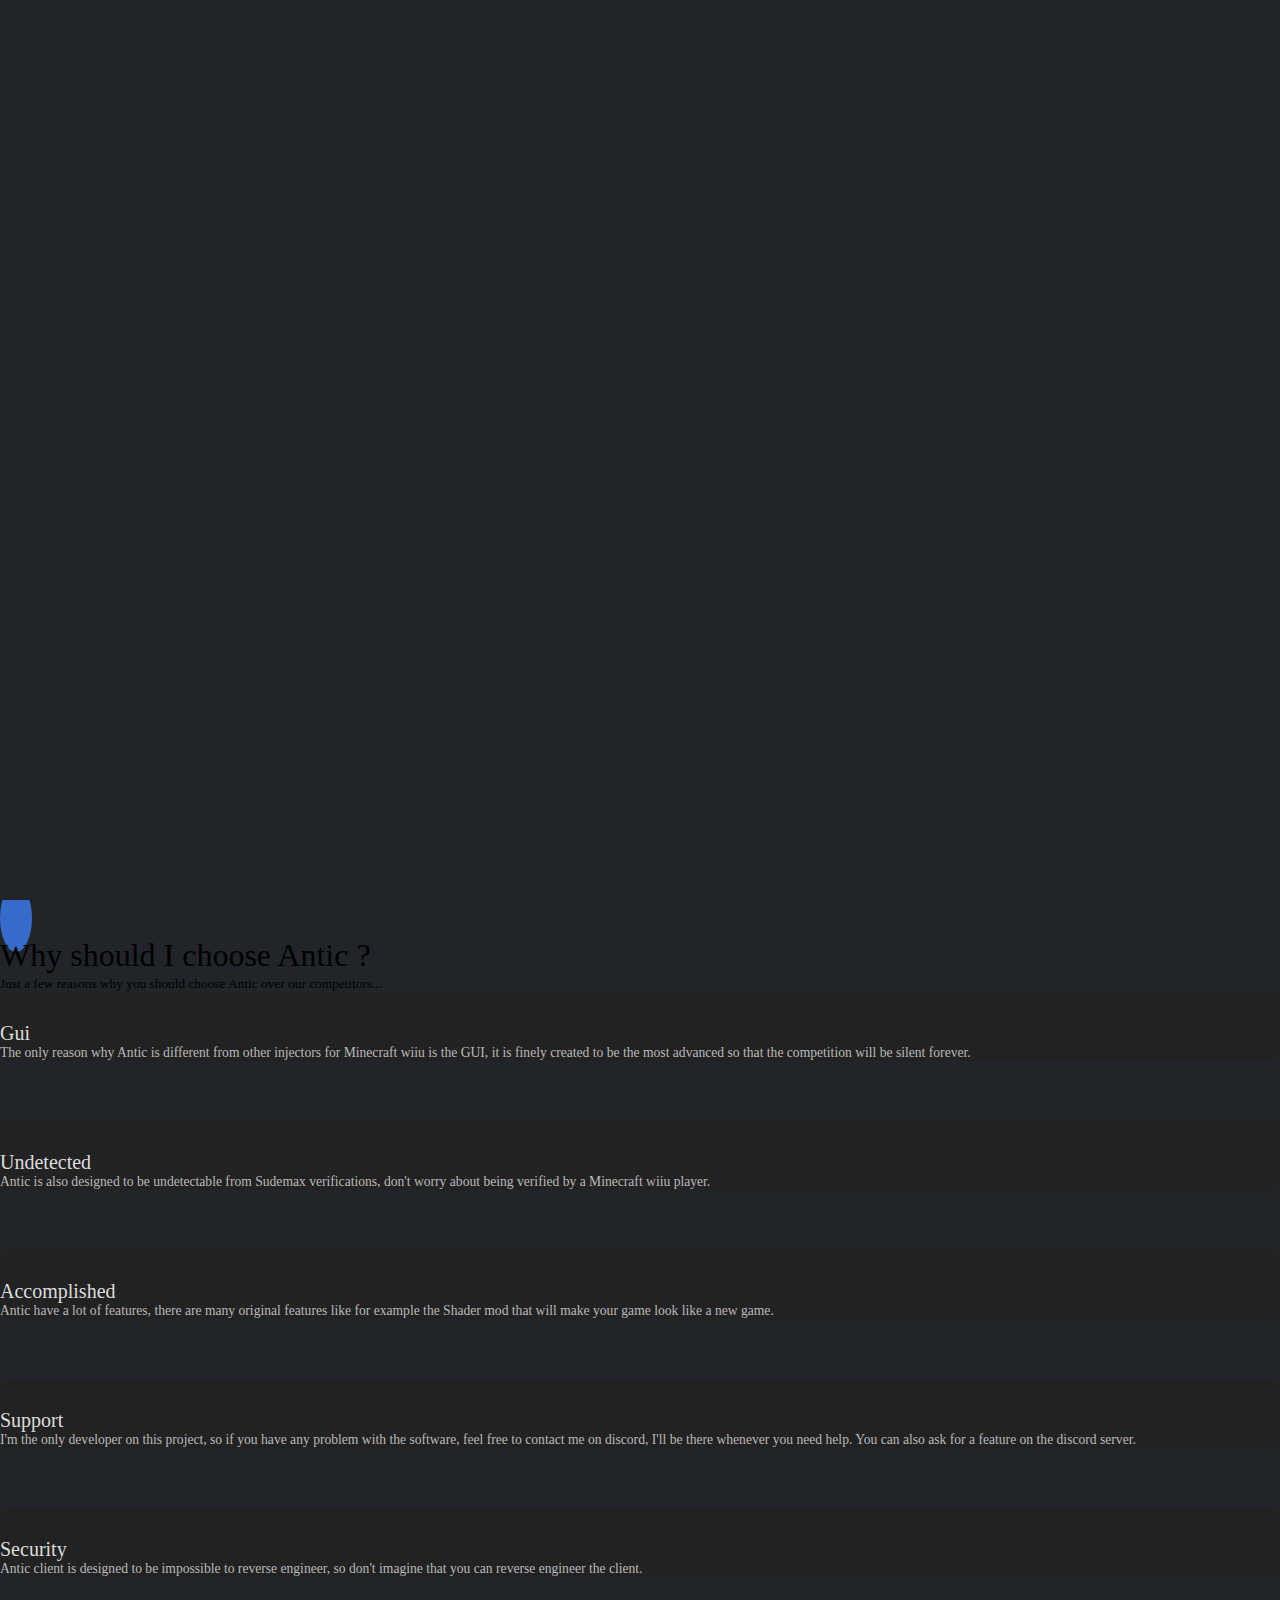
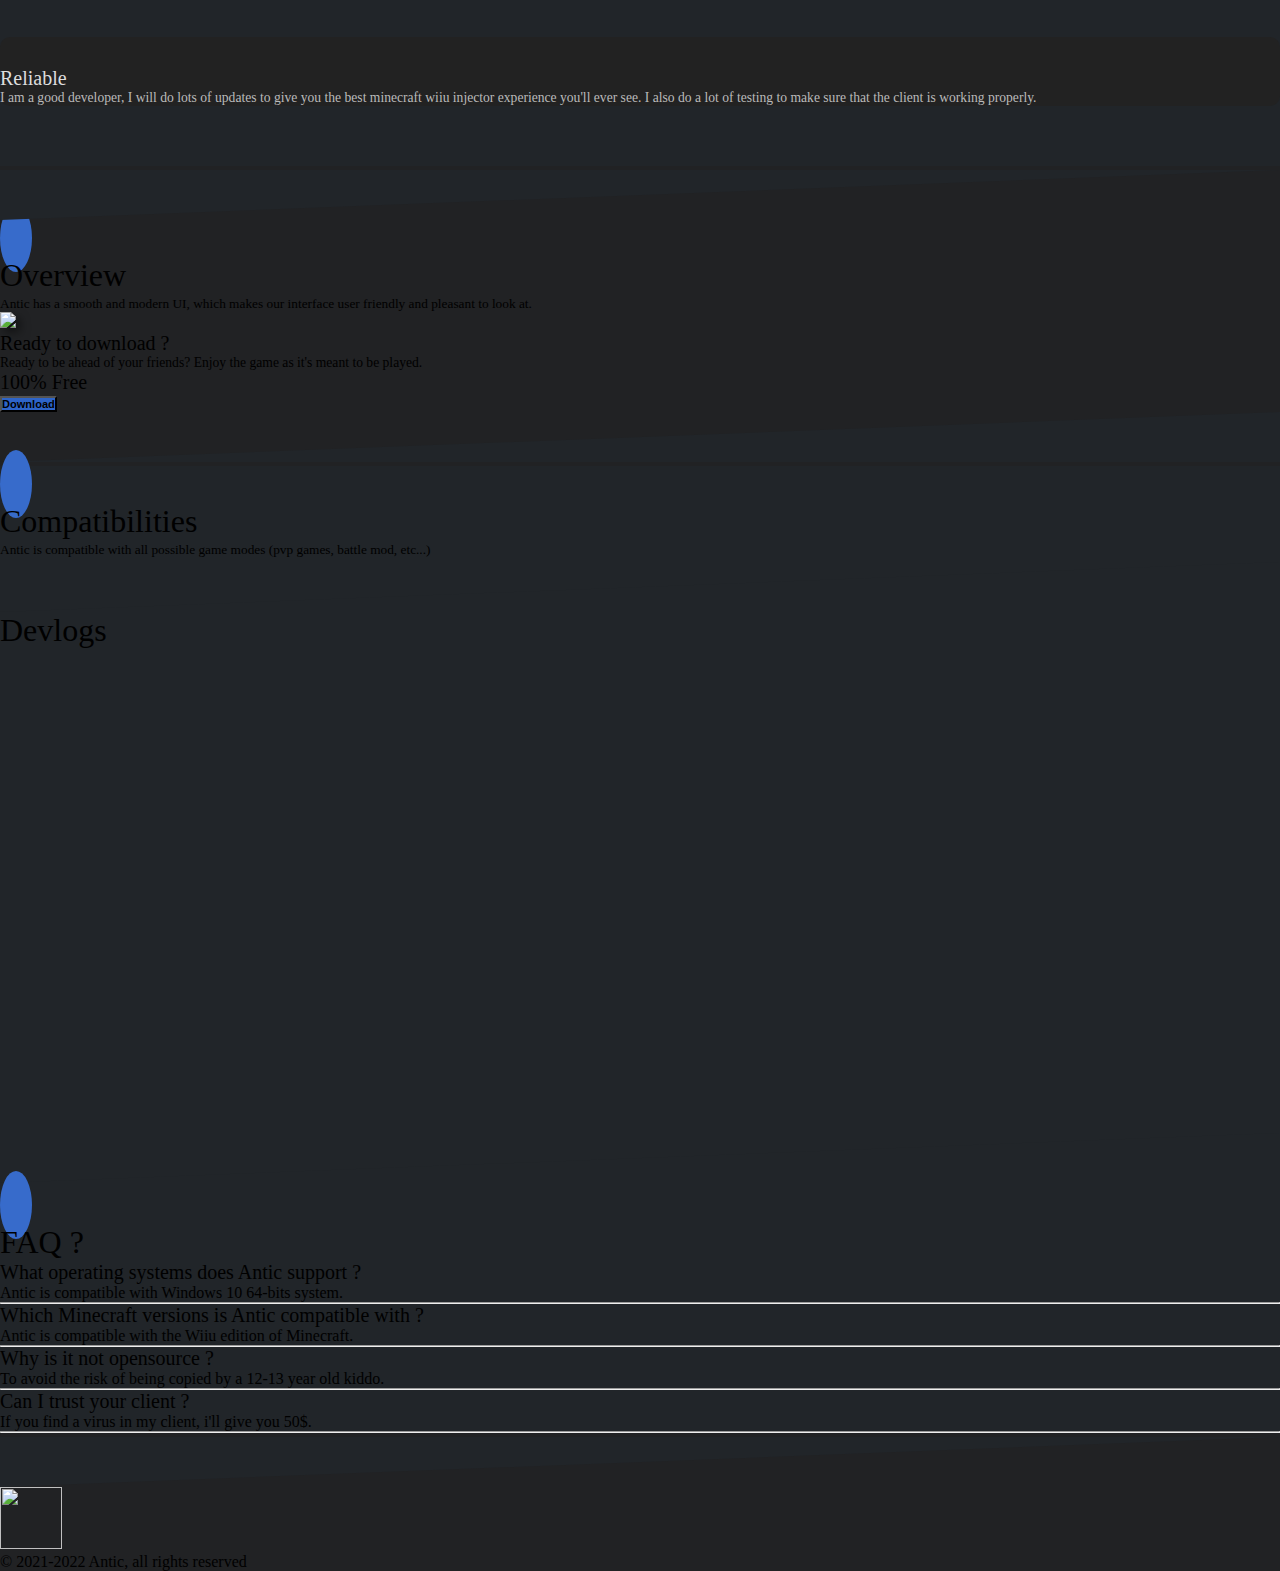
==== index.html @ 72bb8dfa "Add files via upload" ====
<!doctype html>
<html lang="fr" style="background-color: #212529">
<head>
	<meta http-equiv="Content-Type" content="text/html; charset=UTF-8"/>
<meta name="viewport" content="width=device-width, initial-scale=1">
<meta name="description" content="Antic client is a brand new Minecraft Wii U mod injector used to have more fun and to be undetectable if Sudemax verify your computer.">
<meta name="keywords" content="Minecraft wiiu, client, injector, injected, Antic, antic.gq, wiiu mode injetor, cheat wiiu, hacked wiiu, undetected, undetectable, minecraft mod injector, hack, hack wiiu, hacked minecraft wiiu, mod injector minecraft wiiu, how to cheat on minecraft wiiu, how to hack on minecraft wiiu, Minecraft Wiiu Mod Injector">
<meta name="canonical" href="https://www.anticlient.ml">
<meta name="theme-color" content="#2e65c9">
<title>Antic wiiu</title>
<link rel="shortcut icon" href="vitrine/img/logo.png" />
<link rel="icon" type="image/png" href="vitrine/img/logo.png">
<link rel="dns-prefetch" href="https://www.anticlient.ml">
<meta name="robots" content="max-snippet:-1, max-image-preview:large, max-video-preview:-1">
<meta property="og:locale" content="en_US">
<meta property="og:type" content="website">
<meta property="og:title" content="Antic">
<meta property="og:description" content="Antic has been the most hyped minecraft wiiu mod injector of 2021.">
<meta property="og:site_name" content="Antic Ghost Client">
<meta property="og:url" content="https://www.anticlient.ml">
<meta property="og:image" content="vitrine/img/logo.png">
<meta property="twitter:card" content="summary_large_image">
<meta property="twitter:title" content="Antic">
<meta property="twitter:description" content="tic has been the most hyped minecraft wiiu mod injector of 2021.">
<meta property="twitter:image" content="vitrine/img/logo.png">
<meta property="twitter:url" content="https://www.anticlient.ml">
<meta property="twitter:domain" content="https://www.anticlient.ml">
<link rel="stylesheet" href="welcome/css/style.css">
</head>
<body class="bg-dark">
<div class="preloader-wrapper">
<span class="spinner"></span>
</div>
<header class="main-content">
<nav class="navbar navbar-top navbar-horizontal navbar-expand-md navbar-dark a-fade wait">
<div class="container px-4">
<a class="navbar-brand" href="index.html">
<img src="img/dashboard/antic/antic.png" alt="antic-icon" style="width: 48px; height: 48px;" />
</a>
<button class="navbar-toggler" style="outline: none" type="button" data-toggle="collapse" data-target="#navbar-collapse-main" aria-controls="navbarSupportedContent" aria-expanded="false" aria-label="Toggle navigation">
<span class="navbar-toggler-icon"></span>
</button>
<div class="collapse navbar-collapse" id="navbar-collapse-main">
<div class="navbar-collapse-header d-md-none">
<div class="row">
<div class="col-6 collapse-brand">
<a class="navbar-brand" href="index.html">
<img src="img/dashboard/antic/antic.png" style="width: 48px; height: 48px;" />
</a>
</div>
<div class="col-6 collapse-close">
<button type="button" class="navbar-toggler" style="outline: none" data-toggle="collapse" data-target="#navbar-collapse-main" aria-controls="sidenav-main" aria-expanded="false" aria-label="Toggle sidenav">
<span class="bg-light"></span>
<span class="bg-light"></span>
</button>
</div>
</div>
</div>
<ul class="navbar-nav ml-auto">
<li class="nav-item">
<a class="nav-link nav-link-icon text-center" href="soon.html" target="_blank">
<i class="ni ni-single-copy-04 text-light"></i>
<span class="nav-link-inner--text text-light">Download now</span>
</a>
</li>
</ul>
</div>
</div>
</nav>
<div class="header bg-gradient-theme h-100">
<div class="container">
<div class="header-body text-center mb-7">
<div class="row justify-content-center">
<div class="col-lg-5 col-md-6 a-fade wait">
<h1 class="mb-0 text-white d-flex justify-content-center align-items-center">anticlient.ml <i class=""></i></h1>
<p class="text-lead text-light">the best client for minecraft wiiu.</p>
</div>
</div>
</div>
</div>
<div class="separator separator-bottom separator-skew zindex-100">
<svg x="0" y="0" viewBox="0 0 2560 100" preserveAspectRatio="none" version="1.1" xmlns="http://www.w3.org/2000/svg">
<polygon class="fill-default" points="2560 0 2560 100 0 100" style="fill: #212529"></polygon>
</svg>
</div>
</div>
</header>
<main>
<section id="chose" class="py-0 mt-8">
<div class="w-100 justify-content-center d-flex mb-3">
<span class="a-icon d-flex justify-content-center align-items-center m-0">
<i class="fas fa-tags m-0"></i>
</span>
</div>
<h2 class="w-100 text-light text-center">Why should I choose Antic ?</h2>
<div class="w-100 d-flex justify-content-center">
<small class="w-100 text-light text-center">Just a few reasons why you should choose Antic over our competitors...</small>
</div>
<div class="w-100 container">
<div class="row mt-0 py-5 mt-5">
<div class="col-lg-4 col-md-6 p-4 feature-wrapper-block">
<div class="p-3 feature-wrapper" style="padding-top: 30px !important">
<span class="a-ico mb-3 feature-icon-wrapper">
<span class="d-flex justify-content-center align-items-center">
<i class="fas fa-window-maximize text-light" style="font-size: 2rem"></i>
</span>
</span>
<h4 class="w-100 text-light text-center">Gui</h4>
<p class="mt-2 text-muted text-center">
The only reason why Antic is different from other injectors for Minecraft wiiu is the GUI, it is finely created to be the most advanced so that the competition will be silent forever.
</p>
</div>
</div>
<div class="col-lg-4 col-md-6 p-4 feature-wrapper-block">
<div class="p-3 feature-wrapper" style="padding-top: 30px !important">
<span class="a-ico mb-3 feature-icon-wrapper">
<span class="d-flex justify-content-center align-items-center">
<i class="fas fa-user-secret text-light" style="font-size: 2rem"></i>
</span>
</span>
<h4 class="w-100 text-light text-center">Undetected</h4>
<p class="mt-2 text-muted text-center">
Antic is also designed to be undetectable from Sudemax verifications, don't worry about being verified by a Minecraft wiiu player.
</p>
</div>
</div>
<div class="col-lg-4 col-md-6 p-4 feature-wrapper-block">
<div class="p-3 feature-wrapper" style="padding-top: 30px !important">
<span class="a-ico mb-3 feature-icon-wrapper">
<span class="d-flex justify-content-center align-items-center">
<i class="fas fa-wrench text-light" style="font-size: 2rem"></i>
</span>
</span>
<h4 class="w-100 text-light text-center">Accomplished</h4>
<p class="mt-2 text-muted text-center">
Antic have a lot of features, there are many original features like for example the Shader mod that will make your game look like a new game.
</p>
</div>
</div>
<div class="col-lg-4 col-md-6 p-4 feature-wrapper-block">
<div class="p-3 feature-wrapper" style="padding-top: 30px !important">
<span class="a-ico mb-3 feature-icon-wrapper">
<span class="d-flex justify-content-center align-items-center">
<i class="fas fa-headphones-alt text-light" style="font-size: 2rem"></i>
</span>
</span>
<h4 class="w-100 text-light text-center">Support</h4>
<p class="mt-2 text-muted text-center">
I'm the only developer on this project, so if you have any problem with the software, feel free to contact me on discord, I'll be there whenever you need help. You can also ask for a feature on the discord server.
</p>
</div>
</div>
<div class="col-lg-4 col-md-6 p-4 feature-wrapper-block">
<div class="p-3 feature-wrapper" style="padding-top: 30px !important">
<span class="a-ico mb-3 feature-icon-wrapper">
<span class="d-flex justify-content-center align-items-center">
<i class="fas fa-shield-alt text-light" style="font-size: 2rem"></i>
</span>
</span>
<h4 class="w-100 text-light text-center">Security</h4>
<p class="mt-2 text-muted text-center">
Antic client is designed to be impossible to reverse engineer, so don't imagine that you can reverse engineer the client.
</p>
</div>
</div>
<div class="col-lg-4 col-md-6 p-4 feature-wrapper-block">
<div class="p-3 feature-wrapper" style="padding-top: 30px !important">
<span class="a-ico mb-3 feature-icon-wrapper">
<span class="d-flex justify-content-center align-items-center">
<i class="fas fa-thumbs-up text-light" style="font-size: 2rem"></i>
</span>
</span>
<h4 class="w-100 text-light text-center">Reliable</h4>
<p class="mt-2 text-muted text-center">
I am a good developer, I will do lots of updates to give you the best minecraft wiiu injector experience you'll ever see. I also do a lot of testing to make sure that the client is working properly.
</p>
</div>
</div>
</div>
</div>
</section>
<section id="features" class="mt-5 pb-3 main-content">
<div class="separator separator-bottom separator-skew zindex-100" style="transform: rotate(180deg); position: relative;">
<svg x="0" y="0" viewBox="0 0 2560 100" preserveAspectRatio="none" version="1.1" xmlns="http://www.w3.org/2000/svg">
<polygon class="fill-default" points="2560 0 2560 100 0 100" style="fill: #212529"></polygon>
</svg>
</div>
<div class="w-100 justify-content-center d-flex mb-3">
<span class="a-icon d-flex justify-content-center align-items-center m-0">
<i class="fas fa-eye m-0"></i>
</span>
</div>
<h2 class="w-100 text-light text-center">Overview</h2>
<div class="w-100 d-flex justify-content-center">
<small class="w-100 text-light text-center">Antic has a smooth and modern UI, which makes our interface user friendly and pleasant to look at.</small>
</div>
<div class="w-100 container">
<div class="row mt-0 py-5">
<div class="col-md-6 pr-md-4 p-3">
<img src="img/new_gui.png" class="w-100 h-100 img-gui">
</div>
<div class="col-md-6 p-4 d-flex justify-content-center" style="flex-direction: column">
<h4 class="w-100 text-light">Ready to download ?</h4>
<p class="mt-2 text-muted">
Ready to be ahead of your friends? Enjoy the game as it's meant to be played.
</p>
<h4 class="w-100"><span class="text-secondary">100% Free</span></h4>
<a class="" href="soon.html" target="_blank">
<button id="paypal-button" class="btn btn-sm btn-antic w-100 py-2">
<h5 class="text-light d-flex justify-content-center align-items-center m-0">
<i class="text-light"></i>
Download
</h5>
</button>
</a>
</div>
</div>
</div>
<div class="separator separator-bottom separator-skew zindex-100">
<svg x="0" y="0" viewBox="0 0 2560 100" preserveAspectRatio="none" version="1.1" xmlns="http://www.w3.org/2000/svg">
<polygon class="fill-default" points="2560 0 2560 100 0 100" style="fill: #212529"></polygon>
</svg>
</div>
</section>
<section id="compatibility" class="py-5 mt-0 container">
<div class="w-100 justify-content-center d-flex mb-3">
<span class="a-icon d-flex justify-content-center align-items-center m-0">
<i class="fas fa-unlock m-0"></i>
</span>
</div>
<h2 class="w-100 text-light text-center">Compatibilities</h2>
<div class="w-100 d-flex justify-content-center">
<small class="w-100 text-light text-center">Antic is compatible with all possible game modes (pvp games, battle mod, etc...)</small>
</div>
<div class="d-flex justify-content-center">
</div>
</section>
<section class="bg-gradient-theme mt-5 pt-0 main-content">
<div class="separator separator-bottom separator-skew zindex-100" style="transform: rotate(180deg); position: relative;">
<svg x="0" y="0" viewBox="0 0 2560 100" preserveAspectRatio="none" version="1.1" xmlns="http://www.w3.org/2000/svg">
<polygon class="fill-default" points="2560 0 2560 100 0 100" style="fill: #212529"></polygon>
</svg>
</div>
<h2 class="w-100 text-light text-center">Devlogs</h2>
<div class="container px-lg-8 mt-4 pb-7">
<div class="shadow">
<iframe class="mfp-iframe w-100" src="https://www.youtube.com/embed/aud-s2MUnHE" frameborder="0" allowfullscreen="">
            </iframe>
</div>
</div>
<div class="separator separator-bottom separator-skew zindex-100">
<svg x="0" y="0" viewBox="0 0 2560 100" preserveAspectRatio="none" version="1.1" xmlns="http://www.w3.org/2000/svg">
<polygon class="fill-default" points="2560 0 2560 100 0 100" style="fill: #212529"></polygon>
</svg>
</div>
</section>
<section id="faq" class="mt-5 py-5 container">
<div class="w-100 justify-content-center d-flex mb-3">
<span class="a-icon d-flex justify-content-center align-items-center m-0">
<i class="fas fa-question m-0"></i>
</span>
</div>
<h2 class="w-100 text-light text-center">FAQ ?</h2>
<div class="mt-5 px-3 px-lg-8">
<div>
<div class="collpase-header d-flex justify-content-between collapsed" data-toggle="collapse" href="#faq-1" role="button" aria-expanded="false" aria-controls="faq-1">
<h4 class="text-light">
What operating systems does Antic support ?
</h4>
<h4 class="text-end text-light">
<i class="fas fa-chevron-left a-selector"></i>
</h4>
</div>
<div class="collapse bg-dark text-muted" id="faq-1">
Antic is compatible with Windows 10 64-bits system.
</div>
</div>
<hr class="my-3" />
<div>
<div class="collpase-header d-flex justify-content-between collapsed" data-toggle="collapse" href="#faq-2" role="button" aria-expanded="false" aria-controls="faq-2">
<h4 class="text-light">
Which Minecraft versions is Antic compatible with ?
</h4>
<h4 class="text-end text-light">
<i class="fas fa-chevron-left a-selector"></i>
</h4>
</div>
<div class="collapse bg-dark text-muted" id="faq-2">
Antic is compatible with the Wiiu edition of Minecraft. <br />
</div>
</div>
<hr class="my-3" />
<div>
<div class="collpase-header d-flex justify-content-between collapsed" data-toggle="collapse" href="#faq-4" role="button" aria-expanded="false" aria-controls="faq-4">
<h4 class="text-light">
Why is it not opensource ?
</h4>
<h4 class="text-end text-light">
<i class="fas fa-chevron-left a-selector"></i>
</h4>
</div>
<div class="collapse bg-dark text-muted" id="faq-4">
To avoid the risk of being copied by a 12-13 year old kiddo.
</div>
</div>
<hr class="my-3" />
<div>
<div class="collpase-header d-flex justify-content-between collapsed" data-toggle="collapse" href="#faq-5" role="button" aria-expanded="false" aria-controls="faq-5">
<h4 class="text-light">
Can I trust your client ?
</h4>
<h4 class="text-end text-light">
<i class="fas fa-chevron-left a-selector"></i>
</h4>
</div>
<div class="collapse bg-dark text-muted" id="faq-5">
    If you find a virus in my client, i'll give you 50$.
</div>
</div>
<hr class="my-3" />
</div>
</section>
</main>
<footer class="pt-0 pb-4 pb-lg-2 main-content">
<div class="separator separator-bottom separator-skew zindex-100" style="transform: rotate(180deg); position: relative;">
<svg x="0" y="0" viewBox="0 0 2560 100" preserveAspectRatio="none" version="1.1" xmlns="http://www.w3.org/2000/svg">
<polygon class="fill-default" points="2560 0 2560 100 0 100" style="fill: #212529"></polygon>
</svg>
</div>
<div class="w-100 row mx-0 px-0">
<div class="col-md col-lg-5 order-3 order-md-1 d-flex justify-content-center align-items-center">
<img src="vitrine/img/logo_footer.png" class="d-none d-md-inline" style="width: 62px; height: 62px;" />
<div class="copyright text-center text-xl-left text-muted d-flex ml-2 align-items-center">
&copy; 2021-2022 Antic, all rights reserved
</div>
</div>
<div class="col-md col-lg-2 order-1 order-md-2 d-flex justify-content-center align-items-center mb-2 mb-md-0">
<h2 class="text-center">
<a href="soon.html" rel="noopener" target="_blank" class="d-flex justify-content-center align-items-center discord-link">
<i class="fab fa-discord"></i>
</a>
</h2>
</div>
<div class="col-md col-lg-5 order-2 order-md-3 d-block d-sm-flex justify-content-center align-items-center px-0">
</div>
</div>
</footer>
</a></font></center></body>
<script src="welcome/js/main.js"></script>
<link href="img/logo.png" rel="icon" type="image/png">
<link href="//fonts.googleapis.com/css?family=Open+Sans:300,400,600,700" rel="stylesheet">
<link href="js/dashboard/plugins/nucleo/css/nucleo.css" rel="stylesheet" />
<link href="js/dashboard/plugins/_fortawesome/fontawesome-free/css/all.min.css" rel="stylesheet" />
<link href="css/dashboard/argon-dashboard.css" rel="stylesheet" />
<script src="js/dashboard/plugins/jquery/dist/jquery.min.js"></script>
<script src="js/dashboard/plugins/bootstrap/dist/js/bootstrap.bundle.min.js"></script>
</html>
---- welcome/css/style.css ----
*{box-sizing:border-box;margin:0;padding:0}iframe{height:30em!important}@media only screen and (max-width:767px){iframe{height:20em!important}.navbar-collapse{background:linear-gradient(87deg,#0540B7 0,#376bbb 100%)!important}}a{transition:.5s!important}.nav-item>.nav-link>*{transition:.5s}.nav-item>.nav-link:hover>*{color:#bbb!important}header{height:100vh}header p{font-size:1.3rem}h1,h2,h3,h4{font-size:2rem!important;font-weight:300!important}h1{font-size:2.5rem!important}h4{font-size:1.25rem!important}.a-ico{font-size:3rem}.a-ico-m{font-size:2rem}#features p,#chose p{font-size:.85rem}#features,footer{background:#212224!important}.table{max-width:100%}.table *{text-align:center;color:#fefefe;font-weight:300!important}.table td{border:0!important}.table th{border-top:0!important}#faq h4{font-size:2.25em}#faq h4,#faq .collpase-header{user-select:none}#faq .collpase-header:hover{cursor:pointer}.img-gui{filter:drop-shadow(5px 5px 5px rgba(0,0,0,0.5))}.a-selector{color:#aaa;transition:.5s;transform:rotate(-180deg)}.a-selector:hover{color:#ccc;cursor:pointer}.collapsed .a-selector{transform:rotate(-90deg)}.header{padding-top:40vh}.a-fade.wait{opacity:0}.a-fade.show{opacity:1;animation-name:a-fade-out;animation-duration:1s;animation-iteration-count:1}.bg-antic,button.btn-antic,a.btn-antic{background-color:#2e65c9!important}@keyframes a-fade-out{from{opacity:0;transform:translateX(-15px)}to{opacity:1;transform:translateX(0)}}.feature-wrapper-block{transition:transform .5s ease}.feature-wrapper-block:hover{transform:translateY(-20px)}.feature-wrapper{background-color:#222;border-radius:10px;margin-bottom:60px;transition:background-color .25s ease}.feature-wrapper-block:hover .feature-wrapper{background-color:#376bcb}.feature-icon-wrapper{position:absolute;top:-30px;left:50%;transform:translateX(-50%);transition:transform .5s ease}.feature-icon-wrapper>span{width:80px;height:80px;position:relative;background-color:#376bcb;border-radius:50%;transition:background-color .25s ease}.feature-wrapper-block:hover .feature-wrapper>.feature-icon-wrapper>span{background-color:#222}.feature-wrapper>h4{color:#ddd!important}.feature-wrapper>p{color:#bababa!important}.feature-wrapper:hover>h4,.feature-wrapper:hover>p{color:#ddd!important}.preloader-wrapper{position:fixed;top:0;left:0;z-index:999;width:100%;height:100%;display:flex;justify-content:center;align-items:center;background-color:#212529!important}.spinner{width:0;height:0;border-radius:100%;background:#376bcb!important;animation-name:spinner-animation;animation-duration:.75s;animation-iteration-count:infinite}@keyframes spinner-animation{from{opacity:.6;width:0;height:0}to{opacity:0;width:2rem;height:2rem}}::-webkit-scrollbar{width:4px;margin-right:2px;border-radius:10px}::-webkit-scrollbar-track{background:0 0}::-webkit-scrollbar-thumb{background:#575757}::-webkit-scrollbar-thumb:hover{background:#676767}html{overflow-y:overlay}.a-icon{border-radius:100%;background-color:#376bcb!important;font-size:2rem;color:#fefefe;padding:1rem;width:64px;height:64px;text-align:center}.discord-link,.telegram-link{color:#525f7f!important;transition:.5s}.discord-link:hover{color:#7289da!important}.telegram-link:hover{color:#08c!important}
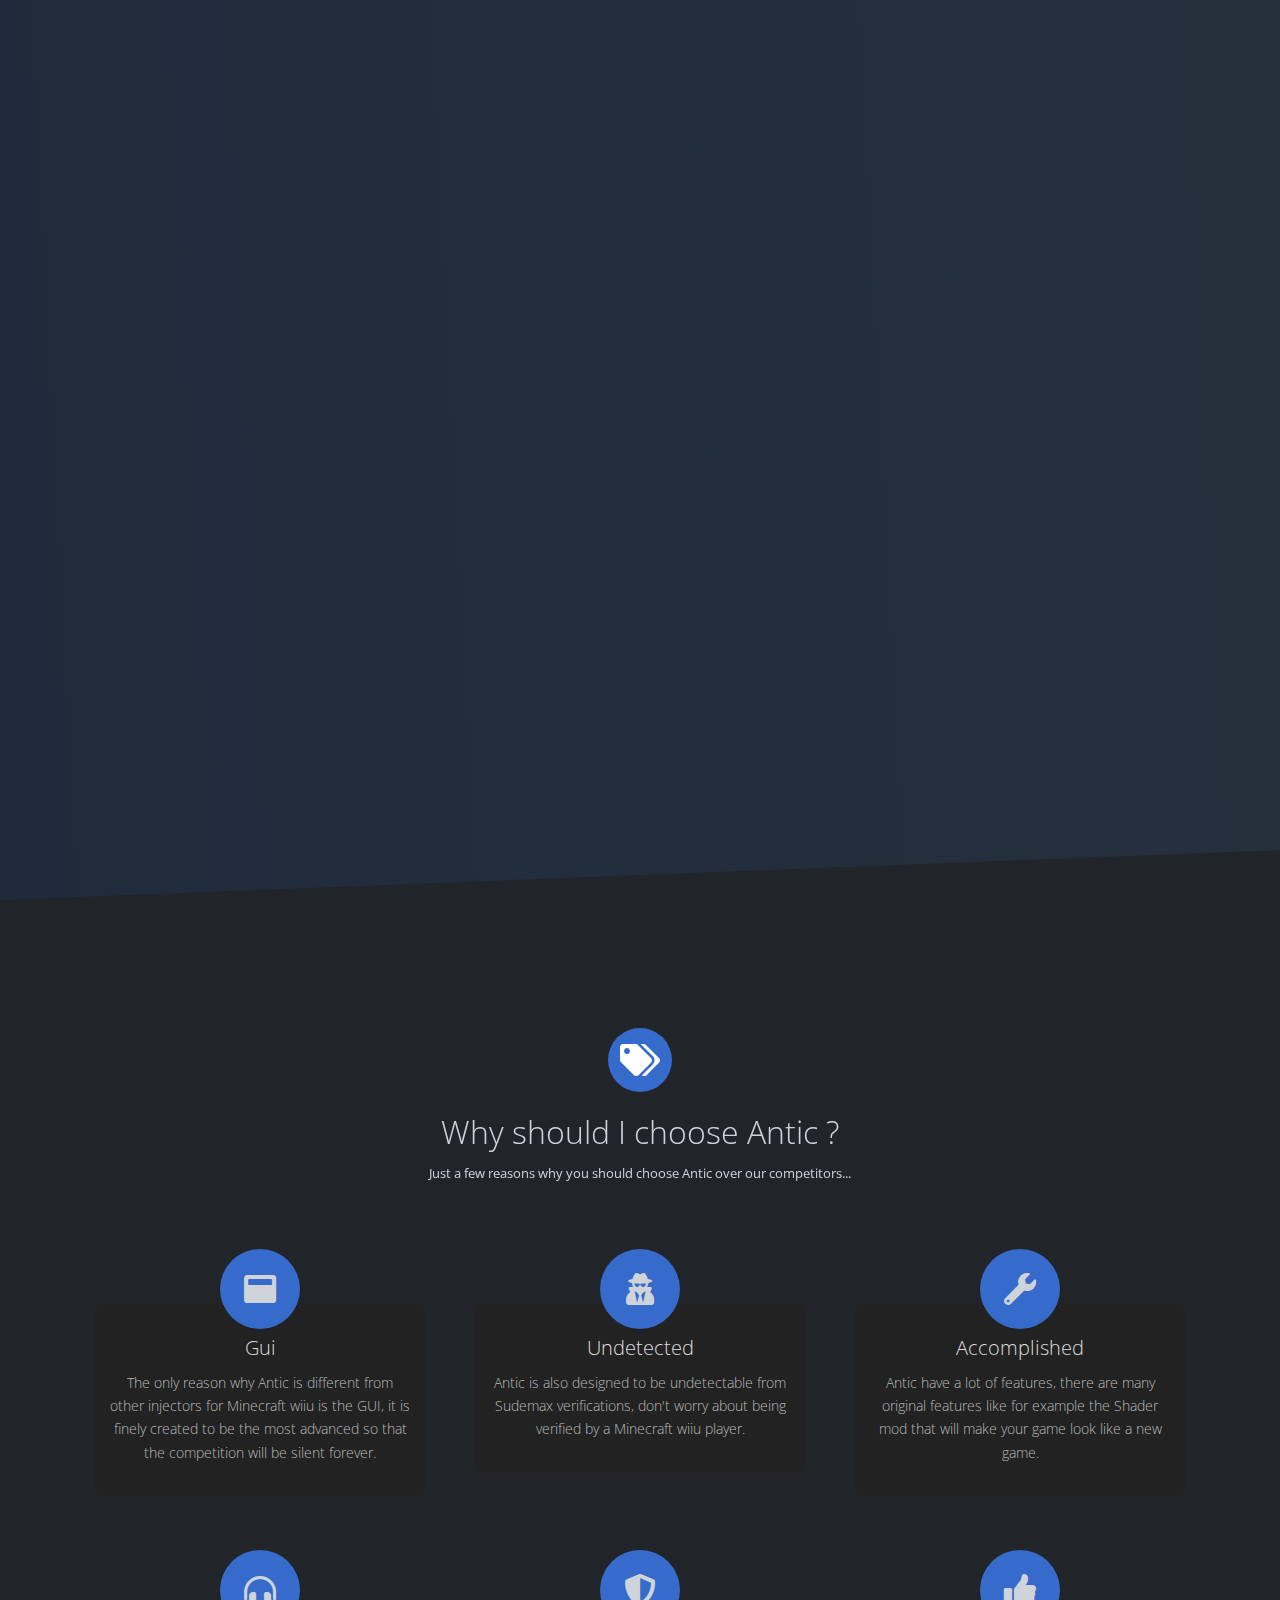
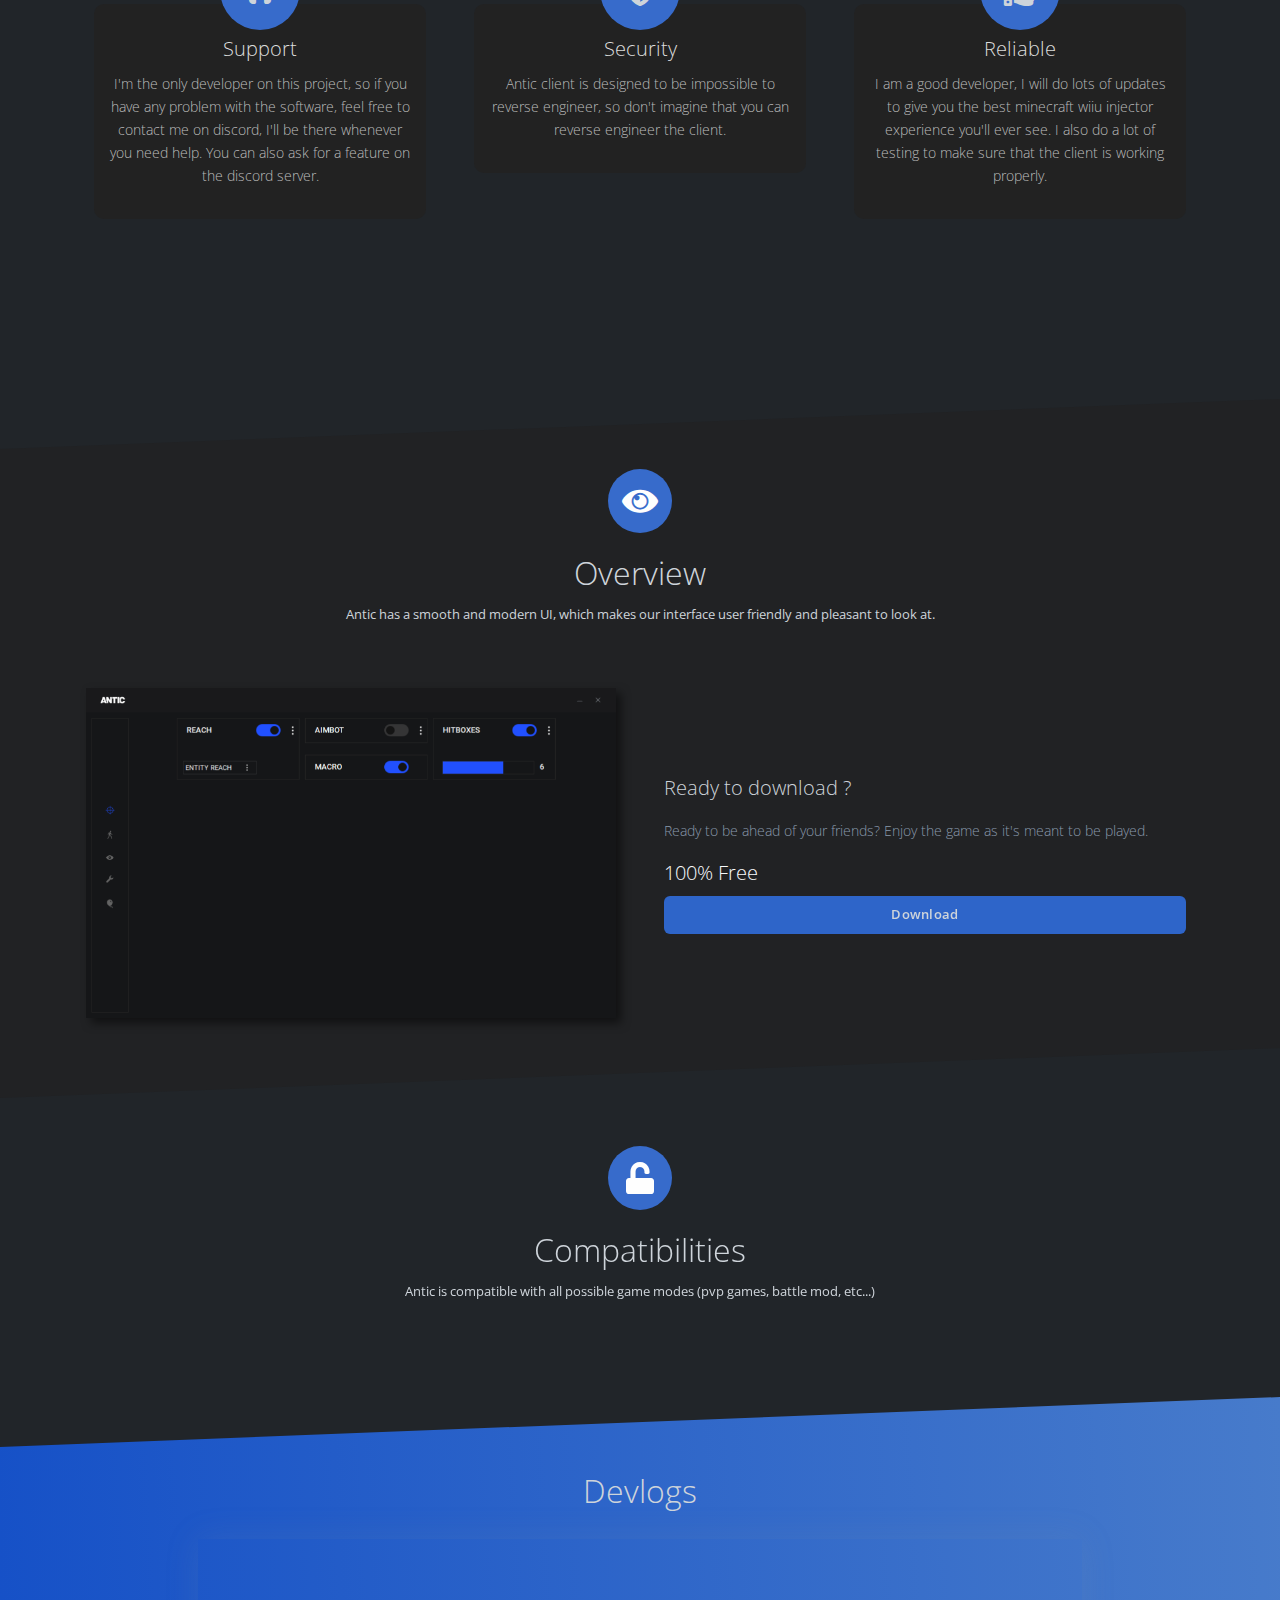
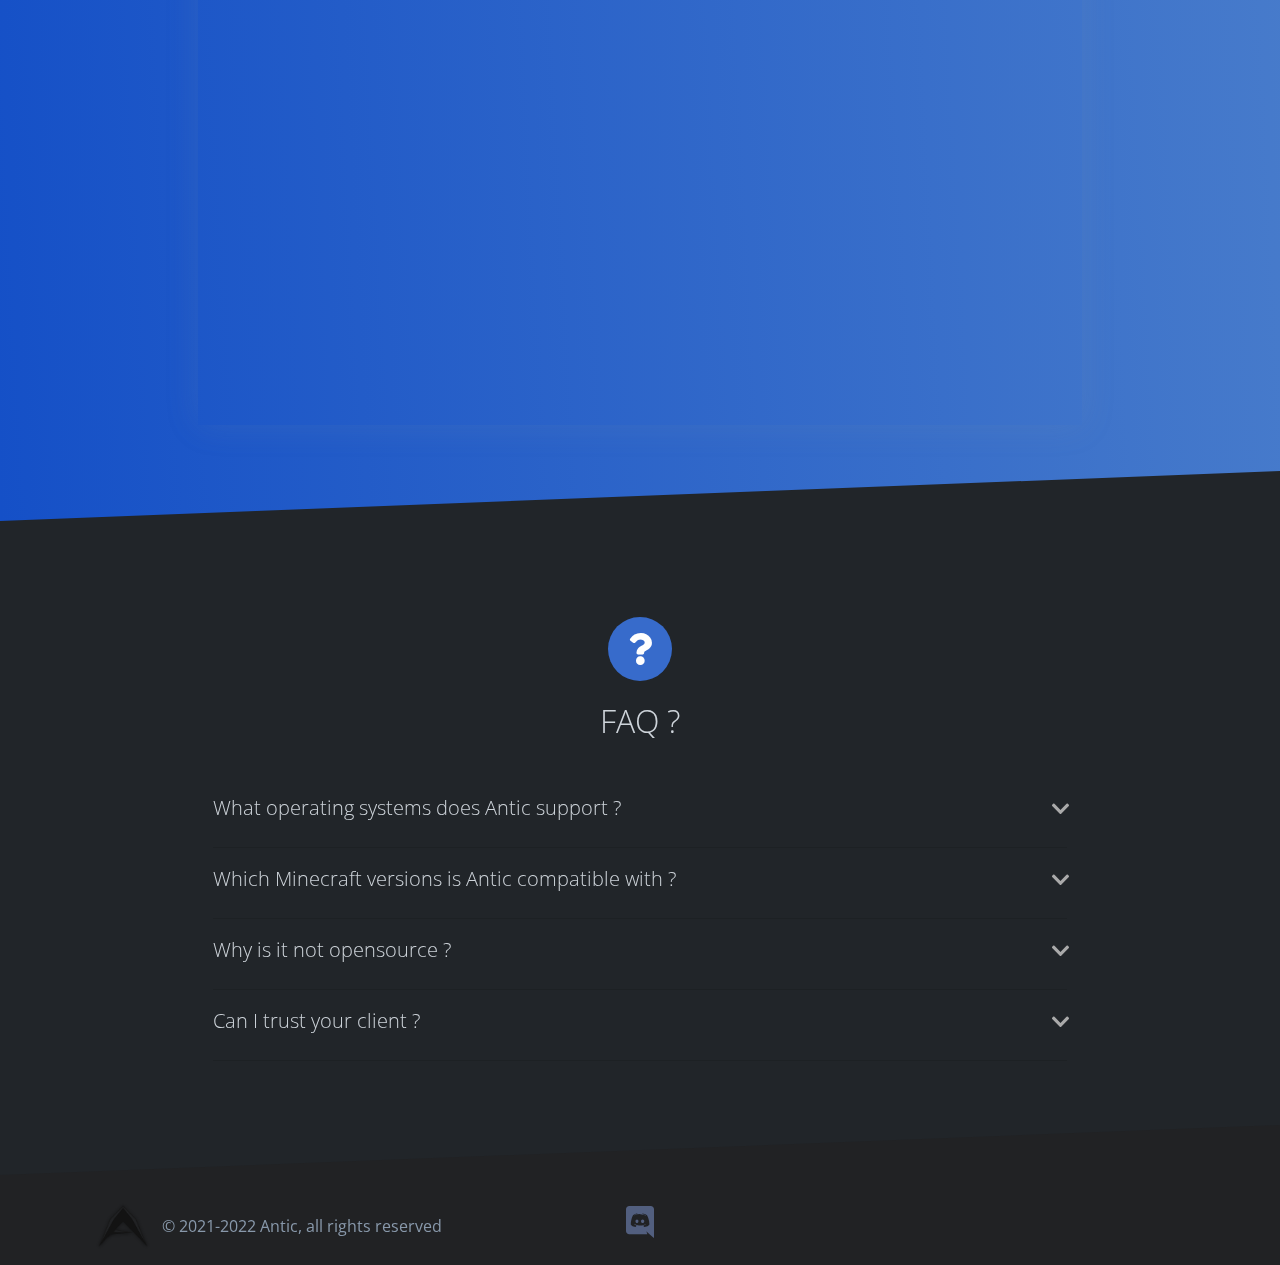
==== commit abef5a4b: "Update index.html" ====
--- a/index.html
+++ b/index.html
@@ -10,7 +10,7 @@
 <title>Antic wiiu</title>
 <link rel="shortcut icon" href="vitrine/img/logo.png" />
 <link rel="icon" type="image/png" href="vitrine/img/logo.png">
-<link rel="dns-prefetch" href="https://www.anticlient.ml">
+<link rel="dns-prefetch" href="https://antic.run">
 <meta name="robots" content="max-snippet:-1, max-image-preview:large, max-video-preview:-1">
 <meta property="og:locale" content="en_US">
 <meta property="og:type" content="website">
@@ -354,4 +354,4 @@
 <link href="css/dashboard/argon-dashboard.css" rel="stylesheet" />
 <script src="js/dashboard/plugins/jquery/dist/jquery.min.js"></script>
 <script src="js/dashboard/plugins/bootstrap/dist/js/bootstrap.bundle.min.js"></script>
-</html>+</html>
--- a/js/dashboard/plugins/nucleo/css/nucleo.css
+++ b/js/dashboard/plugins/nucleo/css/nucleo.css
@@ -0,0 +1 @@
+@font-face{font-family:nucleoicons;src:url(../fonts/nucleo-icons.eot);src:url(../fonts/nucleo-icons.eot) format('embedded-opentype'),url(../fonts/nucleo-icons.woff) format('woff2'),url(../fonts/nucleo-icons.woff) format('woff'),url(../fonts/nucleo-icons.ttf) format('truetype'),url(../fonts/nucleo-icons.svg) format('svg');font-weight:400;font-style:normal}.ni{display:inline-block;font:normal normal normal 14px/1 NucleoIcons;font-size:inherit;text-rendering:auto;-webkit-font-smoothing:antialiased;-moz-osx-font-smoothing:grayscale}.ni-lg{font-size:1.33333333em;line-height:.75em;vertical-align:-15%}.ni-2x{font-size:2em}.ni-3x{font-size:3em}.ni-4x{font-size:4em}.ni-5x{font-size:5em}.ni.square,.ni.circle{padding:.33333333em;vertical-align:-16%;background-color:#eee}.ni.circle{border-radius:50%}.ni-ul{padding-left:0;margin-left:2.14285714em;list-style-type:none}.ni-ul>li{position:relative}.ni-ul>li>.ni{position:absolute;left:-1.57142857em;top:.14285714em;text-align:center}.ni-ul>li>.ni.lg{top:0;left:-1.35714286em}.ni-ul>li>.ni.circle,.ni-ul>li>.ni.square{top:-.19047619em;left:-1.9047619em}.ni.spin{-webkit-animation:nc-spin 2s infinite linear;-moz-animation:nc-spin 2s infinite linear;animation:nc-spin 2s infinite linear}@-webkit-keyframes nc-spin{0%{-webkit-transform:rotate(0deg)}100%{-webkit-transform:rotate(360deg)}}@-moz-keyframes nc-spin{0%{-moz-transform:rotate(0deg)}100%{-moz-transform:rotate(360deg)}}@keyframes nc-spin{0%{-webkit-transform:rotate(0deg);-moz-transform:rotate(0deg);-ms-transform:rotate(0deg);-o-transform:rotate(0deg);transform:rotate(0deg)}100%{-webkit-transform:rotate(360deg);-moz-transform:rotate(360deg);-ms-transform:rotate(360deg);-o-transform:rotate(360deg);transform:rotate(360deg)}}.ni.rotate-90{filter:progid:DXImageTransform.Microsoft.BasicImage(rotation=1);-webkit-transform:rotate(90deg);-moz-transform:rotate(90deg);-ms-transform:rotate(90deg);-o-transform:rotate(90deg);transform:rotate(90deg)}.ni.rotate-180{filter:progid:DXImageTransform.Microsoft.BasicImage(rotation=2);-webkit-transform:rotate(180deg);-moz-transform:rotate(180deg);-ms-transform:rotate(180deg);-o-transform:rotate(180deg);transform:rotate(180deg)}.ni.rotate-270{filter:progid:DXImageTransform.Microsoft.BasicImage(rotation=3);-webkit-transform:rotate(270deg);-moz-transform:rotate(270deg);-ms-transform:rotate(270deg);-o-transform:rotate(270deg);transform:rotate(270deg)}.ni.flip-y{filter:progid:DXImageTransform.Microsoft.BasicImage(rotation=0);-webkit-transform:scale(-1,1);-moz-transform:scale(-1,1);-ms-transform:scale(-1,1);-o-transform:scale(-1,1);transform:scale(-1,1)}.ni.flip-x{filter:progid:DXImageTransform.Microsoft.BasicImage(rotation=2);-webkit-transform:scale(1,-1);-moz-transform:scale(1,-1);-ms-transform:scale(1,-1);-o-transform:scale(1,-1);transform:scale(1,-1)}.ni-active-40::before{content:"\ea02"}.ni-air-baloon::before{content:"\ea03"}.ni-album-2::before{content:"\ea04"}.ni-align-center::before{content:"\ea05"}.ni-align-left-2::before{content:"\ea06"}.ni-ambulance::before{content:"\ea07"}.ni-app::before{content:"\ea08"}.ni-archive-2::before{content:"\ea09"}.ni-atom::before{content:"\ea0a"}.ni-badge::before{content:"\ea0b"}.ni-bag-17::before{content:"\ea0c"}.ni-basket::before{content:"\ea0d"}.ni-bell-55::before{content:"\ea0e"}.ni-bold-down::before{content:"\ea0f"}.ni-bold-left::before{content:"\ea10"}.ni-bold-right::before{content:"\ea11"}.ni-bold-up::before{content:"\ea12"}.ni-bold::before{content:"\ea13"}.ni-book-bookmark::before{content:"\ea14"}.ni-books::before{content:"\ea15"}.ni-box-2::before{content:"\ea16"}.ni-briefcase-24::before{content:"\ea17"}.ni-building::before{content:"\ea18"}.ni-bulb-61::before{content:"\ea19"}.ni-bullet-list-67::before{content:"\ea1a"}.ni-bus-front-12::before{content:"\ea1b"}.ni-button-pause::before{content:"\ea1c"}.ni-button-play::before{content:"\ea1d"}.ni-button-power::before{content:"\ea1e"}.ni-calendar-grid-58::before{content:"\ea1f"}.ni-camera-compact::before{content:"\ea20"}.ni-caps-small::before{content:"\ea21"}.ni-cart::before{content:"\ea22"}.ni-chart-bar-32::before{content:"\ea23"}.ni-chart-pie-35::before{content:"\ea24"}.ni-chat-round::before{content:"\ea25"}.ni-check-bold::before{content:"\ea26"}.ni-circle-08::before{content:"\ea27"}.ni-cloud-download-95::before{content:"\ea28"}.ni-cloud-upload-96::before{content:"\ea29"}.ni-compass-04::before{content:"\ea2a"}.ni-controller::before{content:"\ea2b"}.ni-credit-card::before{content:"\ea2c"}.ni-curved-next::before{content:"\ea2d"}.ni-delivery-fast::before{content:"\ea2e"}.ni-diamond::before{content:"\ea2f"}.ni-email-83::before{content:"\ea30"}.ni-fat-add::before{content:"\ea31"}.ni-fat-delete::before{content:"\ea32"}.ni-fat-remove::before{content:"\ea33"}.ni-favourite-28::before{content:"\ea34"}.ni-folder-17::before{content:"\ea35"}.ni-glasses-2::before{content:"\ea36"}.ni-hat-3::before{content:"\ea37"}.ni-headphones::before{content:"\ea38"}.ni-html5::before{content:"\ea39"}.ni-istanbul::before{content:"\ea3a"}.ni-key-25::before{content:"\ea3b"}.ni-laptop::before{content:"\ea3c"}.ni-like-2::before{content:"\ea3d"}.ni-lock-circle-open::before{content:"\ea3e"}.ni-map-big::before{content:"\ea3f"}.ni-mobile-button::before{content:"\ea40"}.ni-money-coins::before{content:"\ea41"}.ni-note-03::before{content:"\ea42"}.ni-notification-70::before{content:"\ea43"}.ni-palette::before{content:"\ea44"}.ni-paper-diploma::before{content:"\ea45"}.ni-pin-3::before{content:"\ea46"}.ni-planet::before{content:"\ea47"}.ni-ruler-pencil::before{content:"\ea48"}.ni-satisfied::before{content:"\ea49"}.ni-scissors::before{content:"\ea4a"}.ni-send::before{content:"\ea4b"}.ni-settings-gear-65::before{content:"\ea4c"}.ni-settings::before{content:"\ea4d"}.ni-single-02::before{content:"\ea4e"}.ni-single-copy-04::before{content:"\ea4f"}.ni-sound-wave::before{content:"\ea50"}.ni-spaceship::before{content:"\ea51"}.ni-square-pin::before{content:"\ea52"}.ni-support-16::before{content:"\ea53"}.ni-tablet-button::before{content:"\ea54"}.ni-tag::before{content:"\ea55"}.ni-tie-bow::before{content:"\ea56"}.ni-time-alarm::before{content:"\ea57"}.ni-trophy::before{content:"\ea58"}.ni-tv-2::before{content:"\ea59"}.ni-umbrella-13::before{content:"\ea5a"}.ni-user-run::before{content:"\ea5b"}.ni-vector::before{content:"\ea5c"}.ni-watch-time::before{content:"\ea5d"}.ni-world::before{content:"\ea5e"}.ni-zoom-split-in::before{content:"\ea5f"}.ni-collection::before{content:"\ea60"}.ni-image::before{content:"\ea61"}.ni-shop::before{content:"\ea62"}.ni-ungroup::before{content:"\ea63"}.ni-world-2::before{content:"\ea64"}.ni-ui-04::before{content:"\ea65"}--- a/js/dashboard/plugins/_fortawesome/fontawesome-free/css/all.min.css
+++ b/js/dashboard/plugins/_fortawesome/fontawesome-free/css/all.min.css
@@ -0,0 +1,5 @@
+/*!
+ * Font Awesome Free 5.3.1 by @fontawesome - https://fontawesome.com
+ * License - https://fontawesome.com/license/free (Icons: CC BY 4.0, Fonts: SIL OFL 1.1, Code: MIT License)
+ */
+.fa,.fab,.fal,.far,.fas{-moz-osx-font-smoothing:grayscale;-webkit-font-smoothing:antialiased;display:inline-block;font-style:normal;font-variant:normal;text-rendering:auto;line-height:1}.fa-lg{font-size:1.33333em;line-height:.75em;vertical-align:-.0667em}.fa-xs{font-size:.75em}.fa-sm{font-size:.875em}.fa-1x{font-size:1em}.fa-2x{font-size:2em}.fa-3x{font-size:3em}.fa-4x{font-size:4em}.fa-5x{font-size:5em}.fa-6x{font-size:6em}.fa-7x{font-size:7em}.fa-8x{font-size:8em}.fa-9x{font-size:9em}.fa-10x{font-size:10em}.fa-fw{text-align:center;width:1.25em}.fa-ul{list-style-type:none;margin-left:2.5em;padding-left:0}.fa-ul>li{position:relative}.fa-li{left:-2em;position:absolute;text-align:center;width:2em;line-height:inherit}.fa-border{border:.08em solid #eee;border-radius:.1em;padding:.2em .25em .15em}.fa-pull-left{float:left}.fa-pull-right{float:right}.fa.fa-pull-left,.fab.fa-pull-left,.fal.fa-pull-left,.far.fa-pull-left,.fas.fa-pull-left{margin-right:.3em}.fa.fa-pull-right,.fab.fa-pull-right,.fal.fa-pull-right,.far.fa-pull-right,.fas.fa-pull-right{margin-left:.3em}.fa-spin{animation:fa-spin 2s infinite linear}.fa-pulse{animation:fa-spin 1s infinite steps(8)}@keyframes fa-spin{0%{transform:rotate(0deg)}to{transform:rotate(1turn)}}.fa-rotate-90{-ms-filter:"progid:DXImageTransform.Microsoft.BasicImage(rotation=1)";transform:rotate(90deg)}.fa-rotate-180{-ms-filter:"progid:DXImageTransform.Microsoft.BasicImage(rotation=2)";transform:rotate(180deg)}.fa-rotate-270{-ms-filter:"progid:DXImageTransform.Microsoft.BasicImage(rotation=3)";transform:rotate(270deg)}.fa-flip-horizontal{-ms-filter:"progid:DXImageTransform.Microsoft.BasicImage(rotation=0, mirror=1)";transform:scaleX(-1)}.fa-flip-vertical{transform:scaleY(-1)}.fa-flip-horizontal.fa-flip-vertical,.fa-flip-vertical{-ms-filter:"progid:DXImageTransform.Microsoft.BasicImage(rotation=2, mirror=1)"}.fa-flip-horizontal.fa-flip-vertical{transform:scale(-1)}:root .fa-flip-horizontal,:root .fa-flip-vertical,:root .fa-rotate-90,:root .fa-rotate-180,:root .fa-rotate-270{-webkit-filter:none;filter:none}.fa-stack{display:inline-block;height:2em;line-height:2em;position:relative;vertical-align:middle;width:2em}.fa-stack-1x,.fa-stack-2x{left:0;position:absolute;text-align:center;width:100%}.fa-stack-1x{line-height:inherit}.fa-stack-2x{font-size:2em}.fa-inverse{color:#fff}.fa-500px:before{content:"\f26e"}.fa-accessible-icon:before{content:"\f368"}.fa-accusoft:before{content:"\f369"}.fa-ad:before{content:"\f641"}.fa-address-book:before{content:"\f2b9"}.fa-address-card:before{content:"\f2bb"}.fa-adjust:before{content:"\f042"}.fa-adn:before{content:"\f170"}.fa-adversal:before{content:"\f36a"}.fa-affiliatetheme:before{content:"\f36b"}.fa-air-freshener:before{content:"\f5d0"}.fa-algolia:before{content:"\f36c"}.fa-align-center:before{content:"\f037"}.fa-align-justify:before{content:"\f039"}.fa-align-left:before{content:"\f036"}.fa-align-right:before{content:"\f038"}.fa-alipay:before{content:"\f642"}.fa-allergies:before{content:"\f461"}.fa-amazon:before{content:"\f270"}.fa-amazon-pay:before{content:"\f42c"}.fa-ambulance:before{content:"\f0f9"}.fa-american-sign-language-interpreting:before{content:"\f2a3"}.fa-amilia:before{content:"\f36d"}.fa-anchor:before{content:"\f13d"}.fa-android:before{content:"\f17b"}.fa-angellist:before{content:"\f209"}.fa-angle-double-down:before{content:"\f103"}.fa-angle-double-left:before{content:"\f100"}.fa-angle-double-right:before{content:"\f101"}.fa-angle-double-up:before{content:"\f102"}.fa-angle-down:before{content:"\f107"}.fa-angle-left:before{content:"\f104"}.fa-angle-right:before{content:"\f105"}.fa-angle-up:before{content:"\f106"}.fa-angry:before{content:"\f556"}.fa-angrycreative:before{content:"\f36e"}.fa-angular:before{content:"\f420"}.fa-ankh:before{content:"\f644"}.fa-app-store:before{content:"\f36f"}.fa-app-store-ios:before{content:"\f370"}.fa-apper:before{content:"\f371"}.fa-apple:before{content:"\f179"}.fa-apple-alt:before{content:"\f5d1"}.fa-apple-pay:before{content:"\f415"}.fa-archive:before{content:"\f187"}.fa-archway:before{content:"\f557"}.fa-arrow-alt-circle-down:before{content:"\f358"}.fa-arrow-alt-circle-left:before{content:"\f359"}.fa-arrow-alt-circle-right:before{content:"\f35a"}.fa-arrow-alt-circle-up:before{content:"\f35b"}.fa-arrow-circle-down:before{content:"\f0ab"}.fa-arrow-circle-left:before{content:"\f0a8"}.fa-arrow-circle-right:before{content:"\f0a9"}.fa-arrow-circle-up:before{content:"\f0aa"}.fa-arrow-down:before{content:"\f063"}.fa-arrow-left:before{content:"\f060"}.fa-arrow-right:before{content:"\f061"}.fa-arrow-up:before{content:"\f062"}.fa-arrows-alt:before{content:"\f0b2"}.fa-arrows-alt-h:before{content:"\f337"}.fa-arrows-alt-v:before{content:"\f338"}.fa-assistive-listening-systems:before{content:"\f2a2"}.fa-asterisk:before{content:"\f069"}.fa-asymmetrik:before{content:"\f372"}.fa-at:before{content:"\f1fa"}.fa-atlas:before{content:"\f558"}.fa-atom:before{content:"\f5d2"}.fa-audible:before{content:"\f373"}.fa-audio-description:before{content:"\f29e"}.fa-autoprefixer:before{content:"\f41c"}.fa-avianex:before{content:"\f374"}.fa-aviato:before{content:"\f421"}.fa-award:before{content:"\f559"}.fa-aws:before{content:"\f375"}.fa-backspace:before{content:"\f55a"}.fa-backward:before{content:"\f04a"}.fa-balance-scale:before{content:"\f24e"}.fa-ban:before{content:"\f05e"}.fa-band-aid:before{content:"\f462"}.fa-bandcamp:before{content:"\f2d5"}.fa-barcode:before{content:"\f02a"}.fa-bars:before{content:"\f0c9"}.fa-baseball-ball:before{content:"\f433"}.fa-basketball-ball:before{content:"\f434"}.fa-bath:before{content:"\f2cd"}.fa-battery-empty:before{content:"\f244"}.fa-battery-full:before{content:"\f240"}.fa-battery-half:before{content:"\f242"}.fa-battery-quarter:before{content:"\f243"}.fa-battery-three-quarters:before{content:"\f241"}.fa-bed:before{content:"\f236"}.fa-beer:before{content:"\f0fc"}.fa-behance:before{content:"\f1b4"}.fa-behance-square:before{content:"\f1b5"}.fa-bell:before{content:"\f0f3"}.fa-bell-slash:before{content:"\f1f6"}.fa-bezier-curve:before{content:"\f55b"}.fa-bible:before{content:"\f647"}.fa-bicycle:before{content:"\f206"}.fa-bimobject:before{content:"\f378"}.fa-binoculars:before{content:"\f1e5"}.fa-birthday-cake:before{content:"\f1fd"}.fa-bitbucket:before{content:"\f171"}.fa-bitcoin:before{content:"\f379"}.fa-bity:before{content:"\f37a"}.fa-black-tie:before{content:"\f27e"}.fa-blackberry:before{content:"\f37b"}.fa-blender:before{content:"\f517"}.fa-blind:before{content:"\f29d"}.fa-blogger:before{content:"\f37c"}.fa-blogger-b:before{content:"\f37d"}.fa-bluetooth:before{content:"\f293"}.fa-bluetooth-b:before{content:"\f294"}.fa-bold:before{content:"\f032"}.fa-bolt:before{content:"\f0e7"}.fa-bomb:before{content:"\f1e2"}.fa-bone:before{content:"\f5d7"}.fa-bong:before{content:"\f55c"}.fa-book:before{content:"\f02d"}.fa-book-open:before{content:"\f518"}.fa-book-reader:before{content:"\f5da"}.fa-bookmark:before{content:"\f02e"}.fa-bowling-ball:before{content:"\f436"}.fa-box:before{content:"\f466"}.fa-box-open:before{content:"\f49e"}.fa-boxes:before{content:"\f468"}.fa-braille:before{content:"\f2a1"}.fa-brain:before{content:"\f5dc"}.fa-briefcase:before{content:"\f0b1"}.fa-briefcase-medical:before{content:"\f469"}.fa-broadcast-tower:before{content:"\f519"}.fa-broom:before{content:"\f51a"}.fa-brush:before{content:"\f55d"}.fa-btc:before{content:"\f15a"}.fa-bug:before{content:"\f188"}.fa-building:before{content:"\f1ad"}.fa-bullhorn:before{content:"\f0a1"}.fa-bullseye:before{content:"\f140"}.fa-burn:before{content:"\f46a"}.fa-buromobelexperte:before{content:"\f37f"}.fa-bus:before{content:"\f207"}.fa-bus-alt:before{content:"\f55e"}.fa-business-time:before{content:"\f64a"}.fa-buysellads:before{content:"\f20d"}.fa-calculator:before{content:"\f1ec"}.fa-calendar:before{content:"\f133"}.fa-calendar-alt:before{content:"\f073"}.fa-calendar-check:before{content:"\f274"}.fa-calendar-minus:before{content:"\f272"}.fa-calendar-plus:before{content:"\f271"}.fa-calendar-times:before{content:"\f273"}.fa-camera:before{content:"\f030"}.fa-camera-retro:before{content:"\f083"}.fa-cannabis:before{content:"\f55f"}.fa-capsules:before{content:"\f46b"}.fa-car:before{content:"\f1b9"}.fa-car-alt:before{content:"\f5de"}.fa-car-battery:before{content:"\f5df"}.fa-car-crash:before{content:"\f5e1"}.fa-car-side:before{content:"\f5e4"}.fa-caret-down:before{content:"\f0d7"}.fa-caret-left:before{content:"\f0d9"}.fa-caret-right:before{content:"\f0da"}.fa-caret-square-down:before{content:"\f150"}.fa-caret-square-left:before{content:"\f191"}.fa-caret-square-right:before{content:"\f152"}.fa-caret-square-up:before{content:"\f151"}.fa-caret-up:before{content:"\f0d8"}.fa-cart-arrow-down:before{content:"\f218"}.fa-cart-plus:before{content:"\f217"}.fa-cc-amazon-pay:before{content:"\f42d"}.fa-cc-amex:before{content:"\f1f3"}.fa-cc-apple-pay:before{content:"\f416"}.fa-cc-diners-club:before{content:"\f24c"}.fa-cc-discover:before{content:"\f1f2"}.fa-cc-jcb:before{content:"\f24b"}.fa-cc-mastercard:before{content:"\f1f1"}.fa-cc-paypal:before{content:"\f1f4"}.fa-cc-stripe:before{content:"\f1f5"}.fa-cc-visa:before{content:"\f1f0"}.fa-centercode:before{content:"\f380"}.fa-certificate:before{content:"\f0a3"}.fa-chalkboard:before{content:"\f51b"}.fa-chalkboard-teacher:before{content:"\f51c"}.fa-charging-station:before{content:"\f5e7"}.fa-chart-area:before{content:"\f1fe"}.fa-chart-bar:before{content:"\f080"}.fa-chart-line:before{content:"\f201"}.fa-chart-pie:before{content:"\f200"}.fa-check:before{content:"\f00c"}.fa-check-circle:before{content:"\f058"}.fa-check-double:before{content:"\f560"}.fa-check-square:before{content:"\f14a"}.fa-chess:before{content:"\f439"}.fa-chess-bishop:before{content:"\f43a"}.fa-chess-board:before{content:"\f43c"}.fa-chess-king:before{content:"\f43f"}.fa-chess-knight:before{content:"\f441"}.fa-chess-pawn:before{content:"\f443"}.fa-chess-queen:before{content:"\f445"}.fa-chess-rook:before{content:"\f447"}.fa-chevron-circle-down:before{content:"\f13a"}.fa-chevron-circle-left:before{content:"\f137"}.fa-chevron-circle-right:before{content:"\f138"}.fa-chevron-circle-up:before{content:"\f139"}.fa-chevron-down:before{content:"\f078"}.fa-chevron-left:before{content:"\f053"}.fa-chevron-right:before{content:"\f054"}.fa-chevron-up:before{content:"\f077"}.fa-child:before{content:"\f1ae"}.fa-chrome:before{content:"\f268"}.fa-church:before{content:"\f51d"}.fa-circle:before{content:"\f111"}.fa-circle-notch:before{content:"\f1ce"}.fa-city:before{content:"\f64f"}.fa-clipboard:before{content:"\f328"}.fa-clipboard-check:before{content:"\f46c"}.fa-clipboard-list:before{content:"\f46d"}.fa-clock:before{content:"\f017"}.fa-clone:before{content:"\f24d"}.fa-closed-captioning:before{content:"\f20a"}.fa-cloud:before{content:"\f0c2"}.fa-cloud-download-alt:before{content:"\f381"}.fa-cloud-upload-alt:before{content:"\f382"}.fa-cloudscale:before{content:"\f383"}.fa-cloudsmith:before{content:"\f384"}.fa-cloudversify:before{content:"\f385"}.fa-cocktail:before{content:"\f561"}.fa-code:before{content:"\f121"}.fa-code-branch:before{content:"\f126"}.fa-codepen:before{content:"\f1cb"}.fa-codiepie:before{content:"\f284"}.fa-coffee:before{content:"\f0f4"}.fa-cog:before{content:"\f013"}.fa-cogs:before{content:"\f085"}.fa-coins:before{content:"\f51e"}.fa-columns:before{content:"\f0db"}.fa-comment:before{content:"\f075"}.fa-comment-alt:before{content:"\f27a"}.fa-comment-dollar:before{content:"\f651"}.fa-comment-dots:before{content:"\f4ad"}.fa-comment-slash:before{content:"\f4b3"}.fa-comments:before{content:"\f086"}.fa-comments-dollar:before{content:"\f653"}.fa-compact-disc:before{content:"\f51f"}.fa-compass:before{content:"\f14e"}.fa-compress:before{content:"\f066"}.fa-concierge-bell:before{content:"\f562"}.fa-connectdevelop:before{content:"\f20e"}.fa-contao:before{content:"\f26d"}.fa-cookie:before{content:"\f563"}.fa-cookie-bite:before{content:"\f564"}.fa-copy:before{content:"\f0c5"}.fa-copyright:before{content:"\f1f9"}.fa-couch:before{content:"\f4b8"}.fa-cpanel:before{content:"\f388"}.fa-creative-commons:before{content:"\f25e"}.fa-creative-commons-by:before{content:"\f4e7"}.fa-creative-commons-nc:before{content:"\f4e8"}.fa-creative-commons-nc-eu:before{content:"\f4e9"}.fa-creative-commons-nc-jp:before{content:"\f4ea"}.fa-creative-commons-nd:before{content:"\f4eb"}.fa-creative-commons-pd:before{content:"\f4ec"}.fa-creative-commons-pd-alt:before{content:"\f4ed"}.fa-creative-commons-remix:before{content:"\f4ee"}.fa-creative-commons-sa:before{content:"\f4ef"}.fa-creative-commons-sampling:before{content:"\f4f0"}.fa-creative-commons-sampling-plus:before{content:"\f4f1"}.fa-creative-commons-share:before{content:"\f4f2"}.fa-credit-card:before{content:"\f09d"}.fa-crop:before{content:"\f125"}.fa-crop-alt:before{content:"\f565"}.fa-cross:before{content:"\f654"}.fa-crosshairs:before{content:"\f05b"}.fa-crow:before{content:"\f520"}.fa-crown:before{content:"\f521"}.fa-css3:before{content:"\f13c"}.fa-css3-alt:before{content:"\f38b"}.fa-cube:before{content:"\f1b2"}.fa-cubes:before{content:"\f1b3"}.fa-cut:before{content:"\f0c4"}.fa-cuttlefish:before{content:"\f38c"}.fa-d-and-d:before{content:"\f38d"}.fa-dashcube:before{content:"\f210"}.fa-database:before{content:"\f1c0"}.fa-deaf:before{content:"\f2a4"}.fa-delicious:before{content:"\f1a5"}.fa-deploydog:before{content:"\f38e"}.fa-deskpro:before{content:"\f38f"}.fa-desktop:before{content:"\f108"}.fa-deviantart:before{content:"\f1bd"}.fa-dharmachakra:before{content:"\f655"}.fa-diagnoses:before{content:"\f470"}.fa-dice:before{content:"\f522"}.fa-dice-five:before{content:"\f523"}.fa-dice-four:before{content:"\f524"}.fa-dice-one:before{content:"\f525"}.fa-dice-six:before{content:"\f526"}.fa-dice-three:before{content:"\f527"}.fa-dice-two:before{content:"\f528"}.fa-digg:before{content:"\f1a6"}.fa-digital-ocean:before{content:"\f391"}.fa-digital-tachograph:before{content:"\f566"}.fa-directions:before{content:"\f5eb"}.fa-discord:before{content:"\f392"}.fa-discourse:before{content:"\f393"}.fa-divide:before{content:"\f529"}.fa-dizzy:before{content:"\f567"}.fa-dna:before{content:"\f471"}.fa-dochub:before{content:"\f394"}.fa-docker:before{content:"\f395"}.fa-dollar-sign:before{content:"\f155"}.fa-dolly:before{content:"\f472"}.fa-dolly-flatbed:before{content:"\f474"}.fa-donate:before{content:"\f4b9"}.fa-door-closed:before{content:"\f52a"}.fa-door-open:before{content:"\f52b"}.fa-dot-circle:before{content:"\f192"}.fa-dove:before{content:"\f4ba"}.fa-download:before{content:"\f019"}.fa-draft2digital:before{content:"\f396"}.fa-drafting-compass:before{content:"\f568"}.fa-draw-polygon:before{content:"\f5ee"}.fa-dribbble:before{content:"\f17d"}.fa-dribbble-square:before{content:"\f397"}.fa-dropbox:before{content:"\f16b"}.fa-drum:before{content:"\f569"}.fa-drum-steelpan:before{content:"\f56a"}.fa-drupal:before{content:"\f1a9"}.fa-dumbbell:before{content:"\f44b"}.fa-dyalog:before{content:"\f399"}.fa-earlybirds:before{content:"\f39a"}.fa-ebay:before{content:"\f4f4"}.fa-edge:before{content:"\f282"}.fa-edit:before{content:"\f044"}.fa-eject:before{content:"\f052"}.fa-elementor:before{content:"\f430"}.fa-ellipsis-h:before{content:"\f141"}.fa-ellipsis-v:before{content:"\f142"}.fa-ello:before{content:"\f5f1"}.fa-ember:before{content:"\f423"}.fa-empire:before{content:"\f1d1"}.fa-envelope:before{content:"\f0e0"}.fa-envelope-open:before{content:"\f2b6"}.fa-envelope-open-text:before{content:"\f658"}.fa-envelope-square:before{content:"\f199"}.fa-envira:before{content:"\f299"}.fa-equals:before{content:"\f52c"}.fa-eraser:before{content:"\f12d"}.fa-erlang:before{content:"\f39d"}.fa-ethereum:before{content:"\f42e"}.fa-etsy:before{content:"\f2d7"}.fa-euro-sign:before{content:"\f153"}.fa-exchange-alt:before{content:"\f362"}.fa-exclamation:before{content:"\f12a"}.fa-exclamation-circle:before{content:"\f06a"}.fa-exclamation-triangle:before{content:"\f071"}.fa-expand:before{content:"\f065"}.fa-expand-arrows-alt:before{content:"\f31e"}.fa-expeditedssl:before{content:"\f23e"}.fa-external-link-alt:before{content:"\f35d"}.fa-external-link-square-alt:before{content:"\f360"}.fa-eye:before{content:"\f06e"}.fa-eye-dropper:before{content:"\f1fb"}.fa-eye-slash:before{content:"\f070"}.fa-facebook:before{content:"\f09a"}.fa-facebook-f:before{content:"\f39e"}.fa-facebook-messenger:before{content:"\f39f"}.fa-facebook-square:before{content:"\f082"}.fa-fast-backward:before{content:"\f049"}.fa-fast-forward:before{content:"\f050"}.fa-fax:before{content:"\f1ac"}.fa-feather:before{content:"\f52d"}.fa-feather-alt:before{content:"\f56b"}.fa-female:before{content:"\f182"}.fa-fighter-jet:before{content:"\f0fb"}.fa-file:before{content:"\f15b"}.fa-file-alt:before{content:"\f15c"}.fa-file-archive:before{content:"\f1c6"}.fa-file-audio:before{content:"\f1c7"}.fa-file-code:before{content:"\f1c9"}.fa-file-contract:before{content:"\f56c"}.fa-file-download:before{content:"\f56d"}.fa-file-excel:before{content:"\f1c3"}.fa-file-export:before{content:"\f56e"}.fa-file-image:before{content:"\f1c5"}.fa-file-import:before{content:"\f56f"}.fa-file-invoice:before{content:"\f570"}.fa-file-invoice-dollar:before{content:"\f571"}.fa-file-medical:before{content:"\f477"}.fa-file-medical-alt:before{content:"\f478"}.fa-file-pdf:before{content:"\f1c1"}.fa-file-powerpoint:before{content:"\f1c4"}.fa-file-prescription:before{content:"\f572"}.fa-file-signature:before{content:"\f573"}.fa-file-upload:before{content:"\f574"}.fa-file-video:before{content:"\f1c8"}.fa-file-word:before{content:"\f1c2"}.fa-fill:before{content:"\f575"}.fa-fill-drip:before{content:"\f576"}.fa-film:before{content:"\f008"}.fa-filter:before{content:"\f0b0"}.fa-fingerprint:before{content:"\f577"}.fa-fire:before{content:"\f06d"}.fa-fire-extinguisher:before{content:"\f134"}.fa-firefox:before{content:"\f269"}.fa-first-aid:before{content:"\f479"}.fa-first-order:before{content:"\f2b0"}.fa-first-order-alt:before{content:"\f50a"}.fa-firstdraft:before{content:"\f3a1"}.fa-fish:before{content:"\f578"}.fa-flag:before{content:"\f024"}.fa-flag-checkered:before{content:"\f11e"}.fa-flask:before{content:"\f0c3"}.fa-flickr:before{content:"\f16e"}.fa-flipboard:before{content:"\f44d"}.fa-flushed:before{content:"\f579"}.fa-fly:before{content:"\f417"}.fa-folder:before{content:"\f07b"}.fa-folder-minus:before{content:"\f65d"}.fa-folder-open:before{content:"\f07c"}.fa-folder-plus:before{content:"\f65e"}.fa-font:before{content:"\f031"}.fa-font-awesome:before{content:"\f2b4"}.fa-font-awesome-alt:before{content:"\f35c"}.fa-font-awesome-flag:before{content:"\f425"}.fa-font-awesome-logo-full:before{content:"\f4e6"}.fa-fonticons:before{content:"\f280"}.fa-fonticons-fi:before{content:"\f3a2"}.fa-football-ball:before{content:"\f44e"}.fa-fort-awesome:before{content:"\f286"}.fa-fort-awesome-alt:before{content:"\f3a3"}.fa-forumbee:before{content:"\f211"}.fa-forward:before{content:"\f04e"}.fa-foursquare:before{content:"\f180"}.fa-free-code-camp:before{content:"\f2c5"}.fa-freebsd:before{content:"\f3a4"}.fa-frog:before{content:"\f52e"}.fa-frown:before{content:"\f119"}.fa-frown-open:before{content:"\f57a"}.fa-fulcrum:before{content:"\f50b"}.fa-funnel-dollar:before{content:"\f662"}.fa-futbol:before{content:"\f1e3"}.fa-galactic-republic:before{content:"\f50c"}.fa-galactic-senate:before{content:"\f50d"}.fa-gamepad:before{content:"\f11b"}.fa-gas-pump:before{content:"\f52f"}.fa-gavel:before{content:"\f0e3"}.fa-gem:before{content:"\f3a5"}.fa-genderless:before{content:"\f22d"}.fa-get-pocket:before{content:"\f265"}.fa-gg:before{content:"\f260"}.fa-gg-circle:before{content:"\f261"}.fa-gift:before{content:"\f06b"}.fa-git:before{content:"\f1d3"}.fa-git-square:before{content:"\f1d2"}.fa-github:before{content:"\f09b"}.fa-github-alt:before{content:"\f113"}.fa-github-square:before{content:"\f092"}.fa-gitkraken:before{content:"\f3a6"}.fa-gitlab:before{content:"\f296"}.fa-gitter:before{content:"\f426"}.fa-glass-martini:before{content:"\f000"}.fa-glass-martini-alt:before{content:"\f57b"}.fa-glasses:before{content:"\f530"}.fa-glide:before{content:"\f2a5"}.fa-glide-g:before{content:"\f2a6"}.fa-globe:before{content:"\f0ac"}.fa-globe-africa:before{content:"\f57c"}.fa-globe-americas:before{content:"\f57d"}.fa-globe-asia:before{content:"\f57e"}.fa-gofore:before{content:"\f3a7"}.fa-golf-ball:before{content:"\f450"}.fa-goodreads:before{content:"\f3a8"}.fa-goodreads-g:before{content:"\f3a9"}.fa-google:before{content:"\f1a0"}.fa-google-drive:before{content:"\f3aa"}.fa-google-play:before{content:"\f3ab"}.fa-google-plus:before{content:"\f2b3"}.fa-google-plus-g:before{content:"\f0d5"}.fa-google-plus-square:before{content:"\f0d4"}.fa-google-wallet:before{content:"\f1ee"}.fa-gopuram:before{content:"\f664"}.fa-graduation-cap:before{content:"\f19d"}.fa-gratipay:before{content:"\f184"}.fa-grav:before{content:"\f2d6"}.fa-greater-than:before{content:"\f531"}.fa-greater-than-equal:before{content:"\f532"}.fa-grimace:before{content:"\f57f"}.fa-grin:before{content:"\f580"}.fa-grin-alt:before{content:"\f581"}.fa-grin-beam:before{content:"\f582"}.fa-grin-beam-sweat:before{content:"\f583"}.fa-grin-hearts:before{content:"\f584"}.fa-grin-squint:before{content:"\f585"}.fa-grin-squint-tears:before{content:"\f586"}.fa-grin-stars:before{content:"\f587"}.fa-grin-tears:before{content:"\f588"}.fa-grin-tongue:before{content:"\f589"}.fa-grin-tongue-squint:before{content:"\f58a"}.fa-grin-tongue-wink:before{content:"\f58b"}.fa-grin-wink:before{content:"\f58c"}.fa-grip-horizontal:before{content:"\f58d"}.fa-grip-vertical:before{content:"\f58e"}.fa-gripfire:before{content:"\f3ac"}.fa-grunt:before{content:"\f3ad"}.fa-gulp:before{content:"\f3ae"}.fa-h-square:before{content:"\f0fd"}.fa-hacker-news:before{content:"\f1d4"}.fa-hacker-news-square:before{content:"\f3af"}.fa-hackerrank:before{content:"\f5f7"}.fa-hamsa:before{content:"\f665"}.fa-hand-holding:before{content:"\f4bd"}.fa-hand-holding-heart:before{content:"\f4be"}.fa-hand-holding-usd:before{content:"\f4c0"}.fa-hand-lizard:before{content:"\f258"}.fa-hand-paper:before{content:"\f256"}.fa-hand-peace:before{content:"\f25b"}.fa-hand-point-down:before{content:"\f0a7"}.fa-hand-point-left:before{content:"\f0a5"}.fa-hand-point-right:before{content:"\f0a4"}.fa-hand-point-up:before{content:"\f0a6"}.fa-hand-pointer:before{content:"\f25a"}.fa-hand-rock:before{content:"\f255"}.fa-hand-scissors:before{content:"\f257"}.fa-hand-spock:before{content:"\f259"}.fa-hands:before{content:"\f4c2"}.fa-hands-helping:before{content:"\f4c4"}.fa-handshake:before{content:"\f2b5"}.fa-hashtag:before{content:"\f292"}.fa-haykal:before{content:"\f666"}.fa-hdd:before{content:"\f0a0"}.fa-heading:before{content:"\f1dc"}.fa-headphones:before{content:"\f025"}.fa-headphones-alt:before{content:"\f58f"}.fa-headset:before{content:"\f590"}.fa-heart:before{content:"\f004"}.fa-heartbeat:before{content:"\f21e"}.fa-helicopter:before{content:"\f533"}.fa-highlighter:before{content:"\f591"}.fa-hips:before{content:"\f452"}.fa-hire-a-helper:before{content:"\f3b0"}.fa-history:before{content:"\f1da"}.fa-hockey-puck:before{content:"\f453"}.fa-home:before{content:"\f015"}.fa-hooli:before{content:"\f427"}.fa-hornbill:before{content:"\f592"}.fa-hospital:before{content:"\f0f8"}.fa-hospital-alt:before{content:"\f47d"}.fa-hospital-symbol:before{content:"\f47e"}.fa-hot-tub:before{content:"\f593"}.fa-hotel:before{content:"\f594"}.fa-hotjar:before{content:"\f3b1"}.fa-hourglass:before{content:"\f254"}.fa-hourglass-end:before{content:"\f253"}.fa-hourglass-half:before{content:"\f252"}.fa-hourglass-start:before{content:"\f251"}.fa-houzz:before{content:"\f27c"}.fa-html5:before{content:"\f13b"}.fa-hubspot:before{content:"\f3b2"}.fa-i-cursor:before{content:"\f246"}.fa-id-badge:before{content:"\f2c1"}.fa-id-card:before{content:"\f2c2"}.fa-id-card-alt:before{content:"\f47f"}.fa-image:before{content:"\f03e"}.fa-images:before{content:"\f302"}.fa-imdb:before{content:"\f2d8"}.fa-inbox:before{content:"\f01c"}.fa-indent:before{content:"\f03c"}.fa-industry:before{content:"\f275"}.fa-infinity:before{content:"\f534"}.fa-info:before{content:"\f129"}.fa-info-circle:before{content:"\f05a"}.fa-instagram:before{content:"\f16d"}.fa-internet-explorer:before{content:"\f26b"}.fa-ioxhost:before{content:"\f208"}.fa-italic:before{content:"\f033"}.fa-itunes:before{content:"\f3b4"}.fa-itunes-note:before{content:"\f3b5"}.fa-java:before{content:"\f4e4"}.fa-jedi:before{content:"\f669"}.fa-jedi-order:before{content:"\f50e"}.fa-jenkins:before{content:"\f3b6"}.fa-joget:before{content:"\f3b7"}.fa-joint:before{content:"\f595"}.fa-joomla:before{content:"\f1aa"}.fa-journal-whills:before{content:"\f66a"}.fa-js:before{content:"\f3b8"}.fa-js-square:before{content:"\f3b9"}.fa-jsfiddle:before{content:"\f1cc"}.fa-kaaba:before{content:"\f66b"}.fa-kaggle:before{content:"\f5fa"}.fa-key:before{content:"\f084"}.fa-keybase:before{content:"\f4f5"}.fa-keyboard:before{content:"\f11c"}.fa-keycdn:before{content:"\f3ba"}.fa-khanda:before{content:"\f66d"}.fa-kickstarter:before{content:"\f3bb"}.fa-kickstarter-k:before{content:"\f3bc"}.fa-kiss:before{content:"\f596"}.fa-kiss-beam:before{content:"\f597"}.fa-kiss-wink-heart:before{content:"\f598"}.fa-kiwi-bird:before{content:"\f535"}.fa-korvue:before{content:"\f42f"}.fa-landmark:before{content:"\f66f"}.fa-language:before{content:"\f1ab"}.fa-laptop:before{content:"\f109"}.fa-laptop-code:before{content:"\f5fc"}.fa-laravel:before{content:"\f3bd"}.fa-lastfm:before{content:"\f202"}.fa-lastfm-square:before{content:"\f203"}.fa-laugh:before{content:"\f599"}.fa-laugh-beam:before{content:"\f59a"}.fa-laugh-squint:before{content:"\f59b"}.fa-laugh-wink:before{content:"\f59c"}.fa-layer-group:before{content:"\f5fd"}.fa-leaf:before{content:"\f06c"}.fa-leanpub:before{content:"\f212"}.fa-lemon:before{content:"\f094"}.fa-less:before{content:"\f41d"}.fa-less-than:before{content:"\f536"}.fa-less-than-equal:before{content:"\f537"}.fa-level-down-alt:before{content:"\f3be"}.fa-level-up-alt:before{content:"\f3bf"}.fa-life-ring:before{content:"\f1cd"}.fa-lightbulb:before{content:"\f0eb"}.fa-line:before{content:"\f3c0"}.fa-link:before{content:"\f0c1"}.fa-linkedin:before{content:"\f08c"}.fa-linkedin-in:before{content:"\f0e1"}.fa-linode:before{content:"\f2b8"}.fa-linux:before{content:"\f17c"}.fa-lira-sign:before{content:"\f195"}.fa-list:before{content:"\f03a"}.fa-list-alt:before{content:"\f022"}.fa-list-ol:before{content:"\f0cb"}.fa-list-ul:before{content:"\f0ca"}.fa-location-arrow:before{content:"\f124"}.fa-lock:before{content:"\f023"}.fa-lock-open:before{content:"\f3c1"}.fa-long-arrow-alt-down:before{content:"\f309"}.fa-long-arrow-alt-left:before{content:"\f30a"}.fa-long-arrow-alt-right:before{content:"\f30b"}.fa-long-arrow-alt-up:before{content:"\f30c"}.fa-low-vision:before{content:"\f2a8"}.fa-luggage-cart:before{content:"\f59d"}.fa-lyft:before{content:"\f3c3"}.fa-magento:before{content:"\f3c4"}.fa-magic:before{content:"\f0d0"}.fa-magnet:before{content:"\f076"}.fa-mail-bulk:before{content:"\f674"}.fa-mailchimp:before{content:"\f59e"}.fa-male:before{content:"\f183"}.fa-mandalorian:before{content:"\f50f"}.fa-map:before{content:"\f279"}.fa-map-marked:before{content:"\f59f"}.fa-map-marked-alt:before{content:"\f5a0"}.fa-map-marker:before{content:"\f041"}.fa-map-marker-alt:before{content:"\f3c5"}.fa-map-pin:before{content:"\f276"}.fa-map-signs:before{content:"\f277"}.fa-markdown:before{content:"\f60f"}.fa-marker:before{content:"\f5a1"}.fa-mars:before{content:"\f222"}.fa-mars-double:before{content:"\f227"}.fa-mars-stroke:before{content:"\f229"}.fa-mars-stroke-h:before{content:"\f22b"}.fa-mars-stroke-v:before{content:"\f22a"}.fa-mastodon:before{content:"\f4f6"}.fa-maxcdn:before{content:"\f136"}.fa-medal:before{content:"\f5a2"}.fa-medapps:before{content:"\f3c6"}.fa-medium:before{content:"\f23a"}.fa-medium-m:before{content:"\f3c7"}.fa-medkit:before{content:"\f0fa"}.fa-medrt:before{content:"\f3c8"}.fa-meetup:before{content:"\f2e0"}.fa-megaport:before{content:"\f5a3"}.fa-meh:before{content:"\f11a"}.fa-meh-blank:before{content:"\f5a4"}.fa-meh-rolling-eyes:before{content:"\f5a5"}.fa-memory:before{content:"\f538"}.fa-menorah:before{content:"\f676"}.fa-mercury:before{content:"\f223"}.fa-microchip:before{content:"\f2db"}.fa-microphone:before{content:"\f130"}.fa-microphone-alt:before{content:"\f3c9"}.fa-microphone-alt-slash:before{content:"\f539"}.fa-microphone-slash:before{content:"\f131"}.fa-microscope:before{content:"\f610"}.fa-microsoft:before{content:"\f3ca"}.fa-minus:before{content:"\f068"}.fa-minus-circle:before{content:"\f056"}.fa-minus-square:before{content:"\f146"}.fa-mix:before{content:"\f3cb"}.fa-mixcloud:before{content:"\f289"}.fa-mizuni:before{content:"\f3cc"}.fa-mobile:before{content:"\f10b"}.fa-mobile-alt:before{content:"\f3cd"}.fa-modx:before{content:"\f285"}.fa-monero:before{content:"\f3d0"}.fa-money-bill:before{content:"\f0d6"}.fa-money-bill-alt:before{content:"\f3d1"}.fa-money-bill-wave:before{content:"\f53a"}.fa-money-bill-wave-alt:before{content:"\f53b"}.fa-money-check:before{content:"\f53c"}.fa-money-check-alt:before{content:"\f53d"}.fa-monument:before{content:"\f5a6"}.fa-moon:before{content:"\f186"}.fa-mortar-pestle:before{content:"\f5a7"}.fa-mosque:before{content:"\f678"}.fa-motorcycle:before{content:"\f21c"}.fa-mouse-pointer:before{content:"\f245"}.fa-music:before{content:"\f001"}.fa-napster:before{content:"\f3d2"}.fa-neos:before{content:"\f612"}.fa-neuter:before{content:"\f22c"}.fa-newspaper:before{content:"\f1ea"}.fa-nimblr:before{content:"\f5a8"}.fa-nintendo-switch:before{content:"\f418"}.fa-node:before{content:"\f419"}.fa-node-js:before{content:"\f3d3"}.fa-not-equal:before{content:"\f53e"}.fa-notes-medical:before{content:"\f481"}.fa-npm:before{content:"\f3d4"}.fa-ns8:before{content:"\f3d5"}.fa-nutritionix:before{content:"\f3d6"}.fa-object-group:before{content:"\f247"}.fa-object-ungroup:before{content:"\f248"}.fa-odnoklassniki:before{content:"\f263"}.fa-odnoklassniki-square:before{content:"\f264"}.fa-oil-can:before{content:"\f613"}.fa-old-republic:before{content:"\f510"}.fa-om:before{content:"\f679"}.fa-opencart:before{content:"\f23d"}.fa-openid:before{content:"\f19b"}.fa-opera:before{content:"\f26a"}.fa-optin-monster:before{content:"\f23c"}.fa-osi:before{content:"\f41a"}.fa-outdent:before{content:"\f03b"}.fa-page4:before{content:"\f3d7"}.fa-pagelines:before{content:"\f18c"}.fa-paint-brush:before{content:"\f1fc"}.fa-paint-roller:before{content:"\f5aa"}.fa-palette:before{content:"\f53f"}.fa-palfed:before{content:"\f3d8"}.fa-pallet:before{content:"\f482"}.fa-paper-plane:before{content:"\f1d8"}.fa-paperclip:before{content:"\f0c6"}.fa-parachute-box:before{content:"\f4cd"}.fa-paragraph:before{content:"\f1dd"}.fa-parking:before{content:"\f540"}.fa-passport:before{content:"\f5ab"}.fa-pastafarianism:before{content:"\f67b"}.fa-paste:before{content:"\f0ea"}.fa-patreon:before{content:"\f3d9"}.fa-pause:before{content:"\f04c"}.fa-pause-circle:before{content:"\f28b"}.fa-paw:before{content:"\f1b0"}.fa-paypal:before{content:"\f1ed"}.fa-peace:before{content:"\f67c"}.fa-pen:before{content:"\f304"}.fa-pen-alt:before{content:"\f305"}.fa-pen-fancy:before{content:"\f5ac"}.fa-pen-nib:before{content:"\f5ad"}.fa-pen-square:before{content:"\f14b"}.fa-pencil-alt:before{content:"\f303"}.fa-pencil-ruler:before{content:"\f5ae"}.fa-people-carry:before{content:"\f4ce"}.fa-percent:before{content:"\f295"}.fa-percentage:before{content:"\f541"}.fa-periscope:before{content:"\f3da"}.fa-phabricator:before{content:"\f3db"}.fa-phoenix-framework:before{content:"\f3dc"}.fa-phoenix-squadron:before{content:"\f511"}.fa-phone:before{content:"\f095"}.fa-phone-slash:before{content:"\f3dd"}.fa-phone-square:before{content:"\f098"}.fa-phone-volume:before{content:"\f2a0"}.fa-php:before{content:"\f457"}.fa-pied-piper:before{content:"\f2ae"}.fa-pied-piper-alt:before{content:"\f1a8"}.fa-pied-piper-hat:before{content:"\f4e5"}.fa-pied-piper-pp:before{content:"\f1a7"}.fa-piggy-bank:before{content:"\f4d3"}.fa-pills:before{content:"\f484"}.fa-pinterest:before{content:"\f0d2"}.fa-pinterest-p:before{content:"\f231"}.fa-pinterest-square:before{content:"\f0d3"}.fa-place-of-worship:before{content:"\f67f"}.fa-plane:before{content:"\f072"}.fa-plane-arrival:before{content:"\f5af"}.fa-plane-departure:before{content:"\f5b0"}.fa-play:before{content:"\f04b"}.fa-play-circle:before{content:"\f144"}.fa-playstation:before{content:"\f3df"}.fa-plug:before{content:"\f1e6"}.fa-plus:before{content:"\f067"}.fa-plus-circle:before{content:"\f055"}.fa-plus-square:before{content:"\f0fe"}.fa-podcast:before{content:"\f2ce"}.fa-poll:before{content:"\f681"}.fa-poll-h:before{content:"\f682"}.fa-poo:before{content:"\f2fe"}.fa-poop:before{content:"\f619"}.fa-portrait:before{content:"\f3e0"}.fa-pound-sign:before{content:"\f154"}.fa-power-off:before{content:"\f011"}.fa-pray:before{content:"\f683"}.fa-praying-hands:before{content:"\f684"}.fa-prescription:before{content:"\f5b1"}.fa-prescription-bottle:before{content:"\f485"}.fa-prescription-bottle-alt:before{content:"\f486"}.fa-print:before{content:"\f02f"}.fa-procedures:before{content:"\f487"}.fa-product-hunt:before{content:"\f288"}.fa-project-diagram:before{content:"\f542"}.fa-pushed:before{content:"\f3e1"}.fa-puzzle-piece:before{content:"\f12e"}.fa-python:before{content:"\f3e2"}.fa-qq:before{content:"\f1d6"}.fa-qrcode:before{content:"\f029"}.fa-question:before{content:"\f128"}.fa-question-circle:before{content:"\f059"}.fa-quidditch:before{content:"\f458"}.fa-quinscape:before{content:"\f459"}.fa-quora:before{content:"\f2c4"}.fa-quote-left:before{content:"\f10d"}.fa-quote-right:before{content:"\f10e"}.fa-quran:before{content:"\f687"}.fa-r-project:before{content:"\f4f7"}.fa-random:before{content:"\f074"}.fa-ravelry:before{content:"\f2d9"}.fa-react:before{content:"\f41b"}.fa-readme:before{content:"\f4d5"}.fa-rebel:before{content:"\f1d0"}.fa-receipt:before{content:"\f543"}.fa-recycle:before{content:"\f1b8"}.fa-red-river:before{content:"\f3e3"}.fa-reddit:before{content:"\f1a1"}.fa-reddit-alien:before{content:"\f281"}.fa-reddit-square:before{content:"\f1a2"}.fa-redo:before{content:"\f01e"}.fa-redo-alt:before{content:"\f2f9"}.fa-registered:before{content:"\f25d"}.fa-rendact:before{content:"\f3e4"}.fa-renren:before{content:"\f18b"}.fa-reply:before{content:"\f3e5"}.fa-reply-all:before{content:"\f122"}.fa-replyd:before{content:"\f3e6"}.fa-researchgate:before{content:"\f4f8"}.fa-resolving:before{content:"\f3e7"}.fa-retweet:before{content:"\f079"}.fa-rev:before{content:"\f5b2"}.fa-ribbon:before{content:"\f4d6"}.fa-road:before{content:"\f018"}.fa-robot:before{content:"\f544"}.fa-rocket:before{content:"\f135"}.fa-rocketchat:before{content:"\f3e8"}.fa-rockrms:before{content:"\f3e9"}.fa-route:before{content:"\f4d7"}.fa-rss:before{content:"\f09e"}.fa-rss-square:before{content:"\f143"}.fa-ruble-sign:before{content:"\f158"}.fa-ruler:before{content:"\f545"}.fa-ruler-combined:before{content:"\f546"}.fa-ruler-horizontal:before{content:"\f547"}.fa-ruler-vertical:before{content:"\f548"}.fa-rupee-sign:before{content:"\f156"}.fa-sad-cry:before{content:"\f5b3"}.fa-sad-tear:before{content:"\f5b4"}.fa-safari:before{content:"\f267"}.fa-sass:before{content:"\f41e"}.fa-save:before{content:"\f0c7"}.fa-schlix:before{content:"\f3ea"}.fa-school:before{content:"\f549"}.fa-screwdriver:before{content:"\f54a"}.fa-scribd:before{content:"\f28a"}.fa-search:before{content:"\f002"}.fa-search-dollar:before{content:"\f688"}.fa-search-location:before{content:"\f689"}.fa-search-minus:before{content:"\f010"}.fa-search-plus:before{content:"\f00e"}.fa-searchengin:before{content:"\f3eb"}.fa-seedling:before{content:"\f4d8"}.fa-sellcast:before{content:"\f2da"}.fa-sellsy:before{content:"\f213"}.fa-server:before{content:"\f233"}.fa-servicestack:before{content:"\f3ec"}.fa-shapes:before{content:"\f61f"}.fa-share:before{content:"\f064"}.fa-share-alt:before{content:"\f1e0"}.fa-share-alt-square:before{content:"\f1e1"}.fa-share-square:before{content:"\f14d"}.fa-shekel-sign:before{content:"\f20b"}.fa-shield-alt:before{content:"\f3ed"}.fa-ship:before{content:"\f21a"}.fa-shipping-fast:before{content:"\f48b"}.fa-shirtsinbulk:before{content:"\f214"}.fa-shoe-prints:before{content:"\f54b"}.fa-shopping-bag:before{content:"\f290"}.fa-shopping-basket:before{content:"\f291"}.fa-shopping-cart:before{content:"\f07a"}.fa-shopware:before{content:"\f5b5"}.fa-shower:before{content:"\f2cc"}.fa-shuttle-van:before{content:"\f5b6"}.fa-sign:before{content:"\f4d9"}.fa-sign-in-alt:before{content:"\f2f6"}.fa-sign-language:before{content:"\f2a7"}.fa-sign-out-alt:before{content:"\f2f5"}.fa-signal:before{content:"\f012"}.fa-signature:before{content:"\f5b7"}.fa-simplybuilt:before{content:"\f215"}.fa-sistrix:before{content:"\f3ee"}.fa-sitemap:before{content:"\f0e8"}.fa-sith:before{content:"\f512"}.fa-skull:before{content:"\f54c"}.fa-skyatlas:before{content:"\f216"}.fa-skype:before{content:"\f17e"}.fa-slack:before{content:"\f198"}.fa-slack-hash:before{content:"\f3ef"}.fa-sliders-h:before{content:"\f1de"}.fa-slideshare:before{content:"\f1e7"}.fa-smile:before{content:"\f118"}.fa-smile-beam:before{content:"\f5b8"}.fa-smile-wink:before{content:"\f4da"}.fa-smoking:before{content:"\f48d"}.fa-smoking-ban:before{content:"\f54d"}.fa-snapchat:before{content:"\f2ab"}.fa-snapchat-ghost:before{content:"\f2ac"}.fa-snapchat-square:before{content:"\f2ad"}.fa-snowflake:before{content:"\f2dc"}.fa-socks:before{content:"\f696"}.fa-solar-panel:before{content:"\f5ba"}.fa-sort:before{content:"\f0dc"}.fa-sort-alpha-down:before{content:"\f15d"}.fa-sort-alpha-up:before{content:"\f15e"}.fa-sort-amount-down:before{content:"\f160"}.fa-sort-amount-up:before{content:"\f161"}.fa-sort-down:before{content:"\f0dd"}.fa-sort-numeric-down:before{content:"\f162"}.fa-sort-numeric-up:before{content:"\f163"}.fa-sort-up:before{content:"\f0de"}.fa-soundcloud:before{content:"\f1be"}.fa-spa:before{content:"\f5bb"}.fa-space-shuttle:before{content:"\f197"}.fa-speakap:before{content:"\f3f3"}.fa-spinner:before{content:"\f110"}.fa-splotch:before{content:"\f5bc"}.fa-spotify:before{content:"\f1bc"}.fa-spray-can:before{content:"\f5bd"}.fa-square:before{content:"\f0c8"}.fa-square-full:before{content:"\f45c"}.fa-square-root-alt:before{content:"\f698"}.fa-squarespace:before{content:"\f5be"}.fa-stack-exchange:before{content:"\f18d"}.fa-stack-overflow:before{content:"\f16c"}.fa-stamp:before{content:"\f5bf"}.fa-star:before{content:"\f005"}.fa-star-and-crescent:before{content:"\f699"}.fa-star-half:before{content:"\f089"}.fa-star-half-alt:before{content:"\f5c0"}.fa-star-of-david:before{content:"\f69a"}.fa-star-of-life:before{content:"\f621"}.fa-staylinked:before{content:"\f3f5"}.fa-steam:before{content:"\f1b6"}.fa-steam-square:before{content:"\f1b7"}.fa-steam-symbol:before{content:"\f3f6"}.fa-step-backward:before{content:"\f048"}.fa-step-forward:before{content:"\f051"}.fa-stethoscope:before{content:"\f0f1"}.fa-sticker-mule:before{content:"\f3f7"}.fa-sticky-note:before{content:"\f249"}.fa-stop:before{content:"\f04d"}.fa-stop-circle:before{content:"\f28d"}.fa-stopwatch:before{content:"\f2f2"}.fa-store:before{content:"\f54e"}.fa-store-alt:before{content:"\f54f"}.fa-strava:before{content:"\f428"}.fa-stream:before{content:"\f550"}.fa-street-view:before{content:"\f21d"}.fa-strikethrough:before{content:"\f0cc"}.fa-stripe:before{content:"\f429"}.fa-stripe-s:before{content:"\f42a"}.fa-stroopwafel:before{content:"\f551"}.fa-studiovinari:before{content:"\f3f8"}.fa-stumbleupon:before{content:"\f1a4"}.fa-stumbleupon-circle:before{content:"\f1a3"}.fa-subscript:before{content:"\f12c"}.fa-subway:before{content:"\f239"}.fa-suitcase:before{content:"\f0f2"}.fa-suitcase-rolling:before{content:"\f5c1"}.fa-sun:before{content:"\f185"}.fa-superpowers:before{content:"\f2dd"}.fa-superscript:before{content:"\f12b"}.fa-supple:before{content:"\f3f9"}.fa-surprise:before{content:"\f5c2"}.fa-swatchbook:before{content:"\f5c3"}.fa-swimmer:before{content:"\f5c4"}.fa-swimming-pool:before{content:"\f5c5"}.fa-synagogue:before{content:"\f69b"}.fa-sync:before{content:"\f021"}.fa-sync-alt:before{content:"\f2f1"}.fa-syringe:before{content:"\f48e"}.fa-table:before{content:"\f0ce"}.fa-table-tennis:before{content:"\f45d"}.fa-tablet:before{content:"\f10a"}.fa-tablet-alt:before{content:"\f3fa"}.fa-tablets:before{content:"\f490"}.fa-tachometer-alt:before{content:"\f3fd"}.fa-tag:before{content:"\f02b"}.fa-tags:before{content:"\f02c"}.fa-tape:before{content:"\f4db"}.fa-tasks:before{content:"\f0ae"}.fa-taxi:before{content:"\f1ba"}.fa-teamspeak:before{content:"\f4f9"}.fa-teeth:before{content:"\f62e"}.fa-teeth-open:before{content:"\f62f"}.fa-telegram:before{content:"\f2c6"}.fa-telegram-plane:before{content:"\f3fe"}.fa-tencent-weibo:before{content:"\f1d5"}.fa-terminal:before{content:"\f120"}.fa-text-height:before{content:"\f034"}.fa-text-width:before{content:"\f035"}.fa-th:before{content:"\f00a"}.fa-th-large:before{content:"\f009"}.fa-th-list:before{content:"\f00b"}.fa-the-red-yeti:before{content:"\f69d"}.fa-theater-masks:before{content:"\f630"}.fa-themeco:before{content:"\f5c6"}.fa-themeisle:before{content:"\f2b2"}.fa-thermometer:before{content:"\f491"}.fa-thermometer-empty:before{content:"\f2cb"}.fa-thermometer-full:before{content:"\f2c7"}.fa-thermometer-half:before{content:"\f2c9"}.fa-thermometer-quarter:before{content:"\f2ca"}.fa-thermometer-three-quarters:before{content:"\f2c8"}.fa-thumbs-down:before{content:"\f165"}.fa-thumbs-up:before{content:"\f164"}.fa-thumbtack:before{content:"\f08d"}.fa-ticket-alt:before{content:"\f3ff"}.fa-times:before{content:"\f00d"}.fa-times-circle:before{content:"\f057"}.fa-tint:before{content:"\f043"}.fa-tint-slash:before{content:"\f5c7"}.fa-tired:before{content:"\f5c8"}.fa-toggle-off:before{content:"\f204"}.fa-toggle-on:before{content:"\f205"}.fa-toolbox:before{content:"\f552"}.fa-tooth:before{content:"\f5c9"}.fa-torah:before{content:"\f6a0"}.fa-torii-gate:before{content:"\f6a1"}.fa-trade-federation:before{content:"\f513"}.fa-trademark:before{content:"\f25c"}.fa-traffic-light:before{content:"\f637"}.fa-train:before{content:"\f238"}.fa-transgender:before{content:"\f224"}.fa-transgender-alt:before{content:"\f225"}.fa-trash:before{content:"\f1f8"}.fa-trash-alt:before{content:"\f2ed"}.fa-tree:before{content:"\f1bb"}.fa-trello:before{content:"\f181"}.fa-tripadvisor:before{content:"\f262"}.fa-trophy:before{content:"\f091"}.fa-truck:before{content:"\f0d1"}.fa-truck-loading:before{content:"\f4de"}.fa-truck-monster:before{content:"\f63b"}.fa-truck-moving:before{content:"\f4df"}.fa-truck-pickup:before{content:"\f63c"}.fa-tshirt:before{content:"\f553"}.fa-tty:before{content:"\f1e4"}.fa-tumblr:before{content:"\f173"}.fa-tumblr-square:before{content:"\f174"}.fa-tv:before{content:"\f26c"}.fa-twitch:before{content:"\f1e8"}.fa-twitter:before{content:"\f099"}.fa-twitter-square:before{content:"\f081"}.fa-typo3:before{content:"\f42b"}.fa-uber:before{content:"\f402"}.fa-uikit:before{content:"\f403"}.fa-umbrella:before{content:"\f0e9"}.fa-umbrella-beach:before{content:"\f5ca"}.fa-underline:before{content:"\f0cd"}.fa-undo:before{content:"\f0e2"}.fa-undo-alt:before{content:"\f2ea"}.fa-uniregistry:before{content:"\f404"}.fa-universal-access:before{content:"\f29a"}.fa-university:before{content:"\f19c"}.fa-unlink:before{content:"\f127"}.fa-unlock:before{content:"\f09c"}.fa-unlock-alt:before{content:"\f13e"}.fa-untappd:before{content:"\f405"}.fa-upload:before{content:"\f093"}.fa-usb:before{content:"\f287"}.fa-user:before{content:"\f007"}.fa-user-alt:before{content:"\f406"}.fa-user-alt-slash:before{content:"\f4fa"}.fa-user-astronaut:before{content:"\f4fb"}.fa-user-check:before{content:"\f4fc"}.fa-user-circle:before{content:"\f2bd"}.fa-user-clock:before{content:"\f4fd"}.fa-user-cog:before{content:"\f4fe"}.fa-user-edit:before{content:"\f4ff"}.fa-user-friends:before{content:"\f500"}.fa-user-graduate:before{content:"\f501"}.fa-user-lock:before{content:"\f502"}.fa-user-md:before{content:"\f0f0"}.fa-user-minus:before{content:"\f503"}.fa-user-ninja:before{content:"\f504"}.fa-user-plus:before{content:"\f234"}.fa-user-secret:before{content:"\f21b"}.fa-user-shield:before{content:"\f505"}.fa-user-slash:before{content:"\f506"}.fa-user-tag:before{content:"\f507"}.fa-user-tie:before{content:"\f508"}.fa-user-times:before{content:"\f235"}.fa-users:before{content:"\f0c0"}.fa-users-cog:before{content:"\f509"}.fa-ussunnah:before{content:"\f407"}.fa-utensil-spoon:before{content:"\f2e5"}.fa-utensils:before{content:"\f2e7"}.fa-vaadin:before{content:"\f408"}.fa-vector-square:before{content:"\f5cb"}.fa-venus:before{content:"\f221"}.fa-venus-double:before{content:"\f226"}.fa-venus-mars:before{content:"\f228"}.fa-viacoin:before{content:"\f237"}.fa-viadeo:before{content:"\f2a9"}.fa-viadeo-square:before{content:"\f2aa"}.fa-vial:before{content:"\f492"}.fa-vials:before{content:"\f493"}.fa-viber:before{content:"\f409"}.fa-video:before{content:"\f03d"}.fa-video-slash:before{content:"\f4e2"}.fa-vihara:before{content:"\f6a7"}.fa-vimeo:before{content:"\f40a"}.fa-vimeo-square:before{content:"\f194"}.fa-vimeo-v:before{content:"\f27d"}.fa-vine:before{content:"\f1ca"}.fa-vk:before{content:"\f189"}.fa-vnv:before{content:"\f40b"}.fa-volleyball-ball:before{content:"\f45f"}.fa-volume-down:before{content:"\f027"}.fa-volume-off:before{content:"\f026"}.fa-volume-up:before{content:"\f028"}.fa-vuejs:before{content:"\f41f"}.fa-walking:before{content:"\f554"}.fa-wallet:before{content:"\f555"}.fa-warehouse:before{content:"\f494"}.fa-weebly:before{content:"\f5cc"}.fa-weibo:before{content:"\f18a"}.fa-weight:before{content:"\f496"}.fa-weight-hanging:before{content:"\f5cd"}.fa-weixin:before{content:"\f1d7"}.fa-whatsapp:before{content:"\f232"}.fa-whatsapp-square:before{content:"\f40c"}.fa-wheelchair:before{content:"\f193"}.fa-whmcs:before{content:"\f40d"}.fa-wifi:before{content:"\f1eb"}.fa-wikipedia-w:before{content:"\f266"}.fa-window-close:before{content:"\f410"}.fa-window-maximize:before{content:"\f2d0"}.fa-window-minimize:before{content:"\f2d1"}.fa-window-restore:before{content:"\f2d2"}.fa-windows:before{content:"\f17a"}.fa-wine-glass:before{content:"\f4e3"}.fa-wine-glass-alt:before{content:"\f5ce"}.fa-wix:before{content:"\f5cf"}.fa-wolf-pack-battalion:before{content:"\f514"}.fa-won-sign:before{content:"\f159"}.fa-wordpress:before{content:"\f19a"}.fa-wordpress-simple:before{content:"\f411"}.fa-wpbeginner:before{content:"\f297"}.fa-wpexplorer:before{content:"\f2de"}.fa-wpforms:before{content:"\f298"}.fa-wrench:before{content:"\f0ad"}.fa-x-ray:before{content:"\f497"}.fa-xbox:before{content:"\f412"}.fa-xing:before{content:"\f168"}.fa-xing-square:before{content:"\f169"}.fa-y-combinator:before{content:"\f23b"}.fa-yahoo:before{content:"\f19e"}.fa-yandex:before{content:"\f413"}.fa-yandex-international:before{content:"\f414"}.fa-yelp:before{content:"\f1e9"}.fa-yen-sign:before{content:"\f157"}.fa-yin-yang:before{content:"\f6ad"}.fa-yoast:before{content:"\f2b1"}.fa-youtube:before{content:"\f167"}.fa-youtube-square:before{content:"\f431"}.fa-zhihu:before{content:"\f63f"}.sr-only{border:0;clip:rect(0,0,0,0);height:1px;margin:-1px;overflow:hidden;padding:0;position:absolute;width:1px}.sr-only-focusable:active,.sr-only-focusable:focus{clip:auto;height:auto;margin:0;overflow:visible;position:static;width:auto}@font-face{font-family:"Font Awesome 5 Brands";font-style:normal;font-weight:normal;src:url(../webfonts/fa-brands-400.eot);src:url(../webfonts/fa-brands-400.eot) format("embedded-opentype"),url(../webfonts/fa-brands-400.woff) format("woff2"),url(../webfonts/fa-brands-400.woff) format("woff"),url(../webfonts/fa-brands-400.ttf) format("truetype"),url(../webfonts/fa-brands-400.svg) format("svg")}.fab{font-family:"Font Awesome 5 Brands"}@font-face{font-family:"Font Awesome 5 Free";font-style:normal;font-weight:400;src:url(../webfonts/fa-regular-400.eot);src:url(../webfonts/fa-regular-400.eot) format("embedded-opentype"),url(../webfonts/fa-regular-400.woff) format("woff2"),url(../webfonts/fa-regular-400.woff) format("woff"),url(../webfonts/fa-regular-400.ttf) format("truetype"),url(../webfonts/fa-regular-400.svg) format("svg")}.far{font-weight:400}@font-face{font-family:"Font Awesome 5 Free";font-style:normal;font-weight:900;src:url(../webfonts/fa-solid-900.eot);src:url(../webfonts/fa-solid-900.eot) format("embedded-opentype"),url(../webfonts/fa-solid-900.woff) format("woff2"),url(../webfonts/fa-solid-900.woff) format("woff"),url(../webfonts/fa-solid-900.ttf) format("truetype"),url(../webfonts/fa-solid-900.svg) format("svg")}.fa,.far,.fas{font-family:"Font Awesome 5 Free"}.fa,.fas{font-weight:900}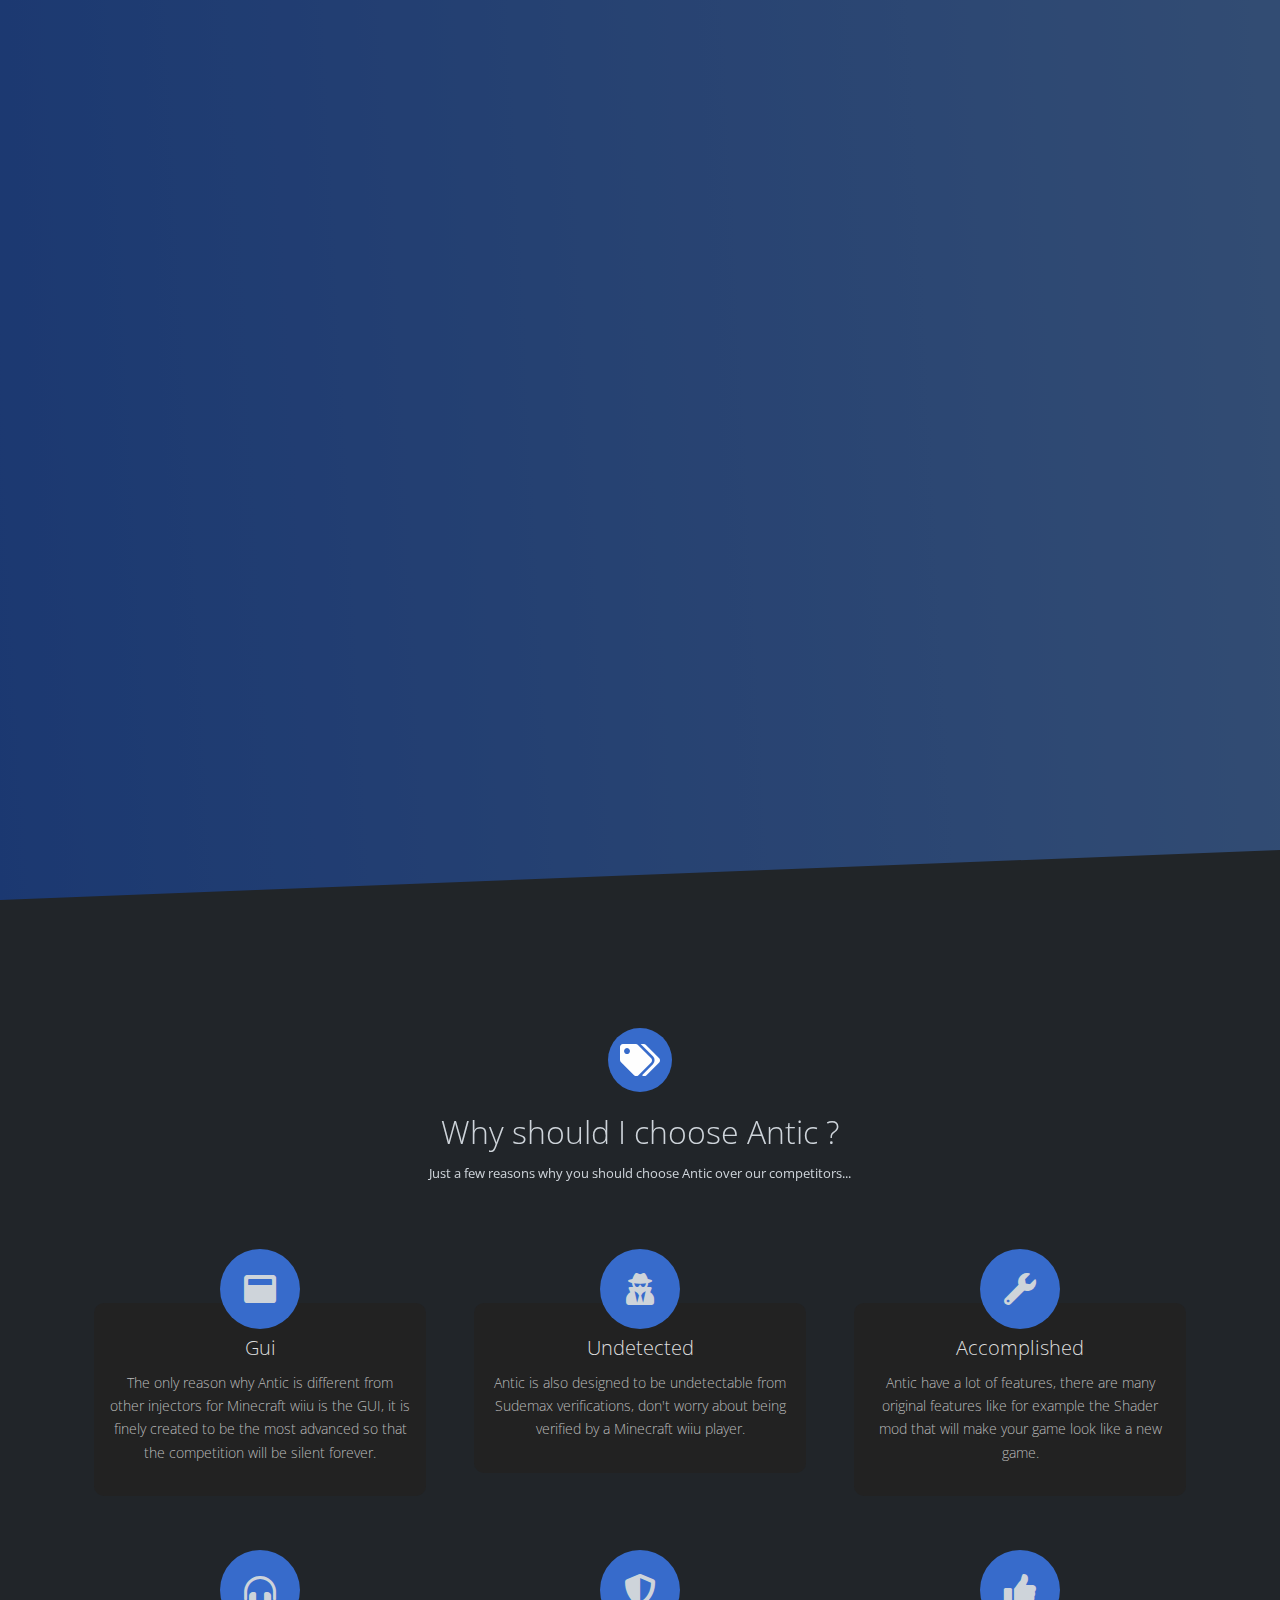
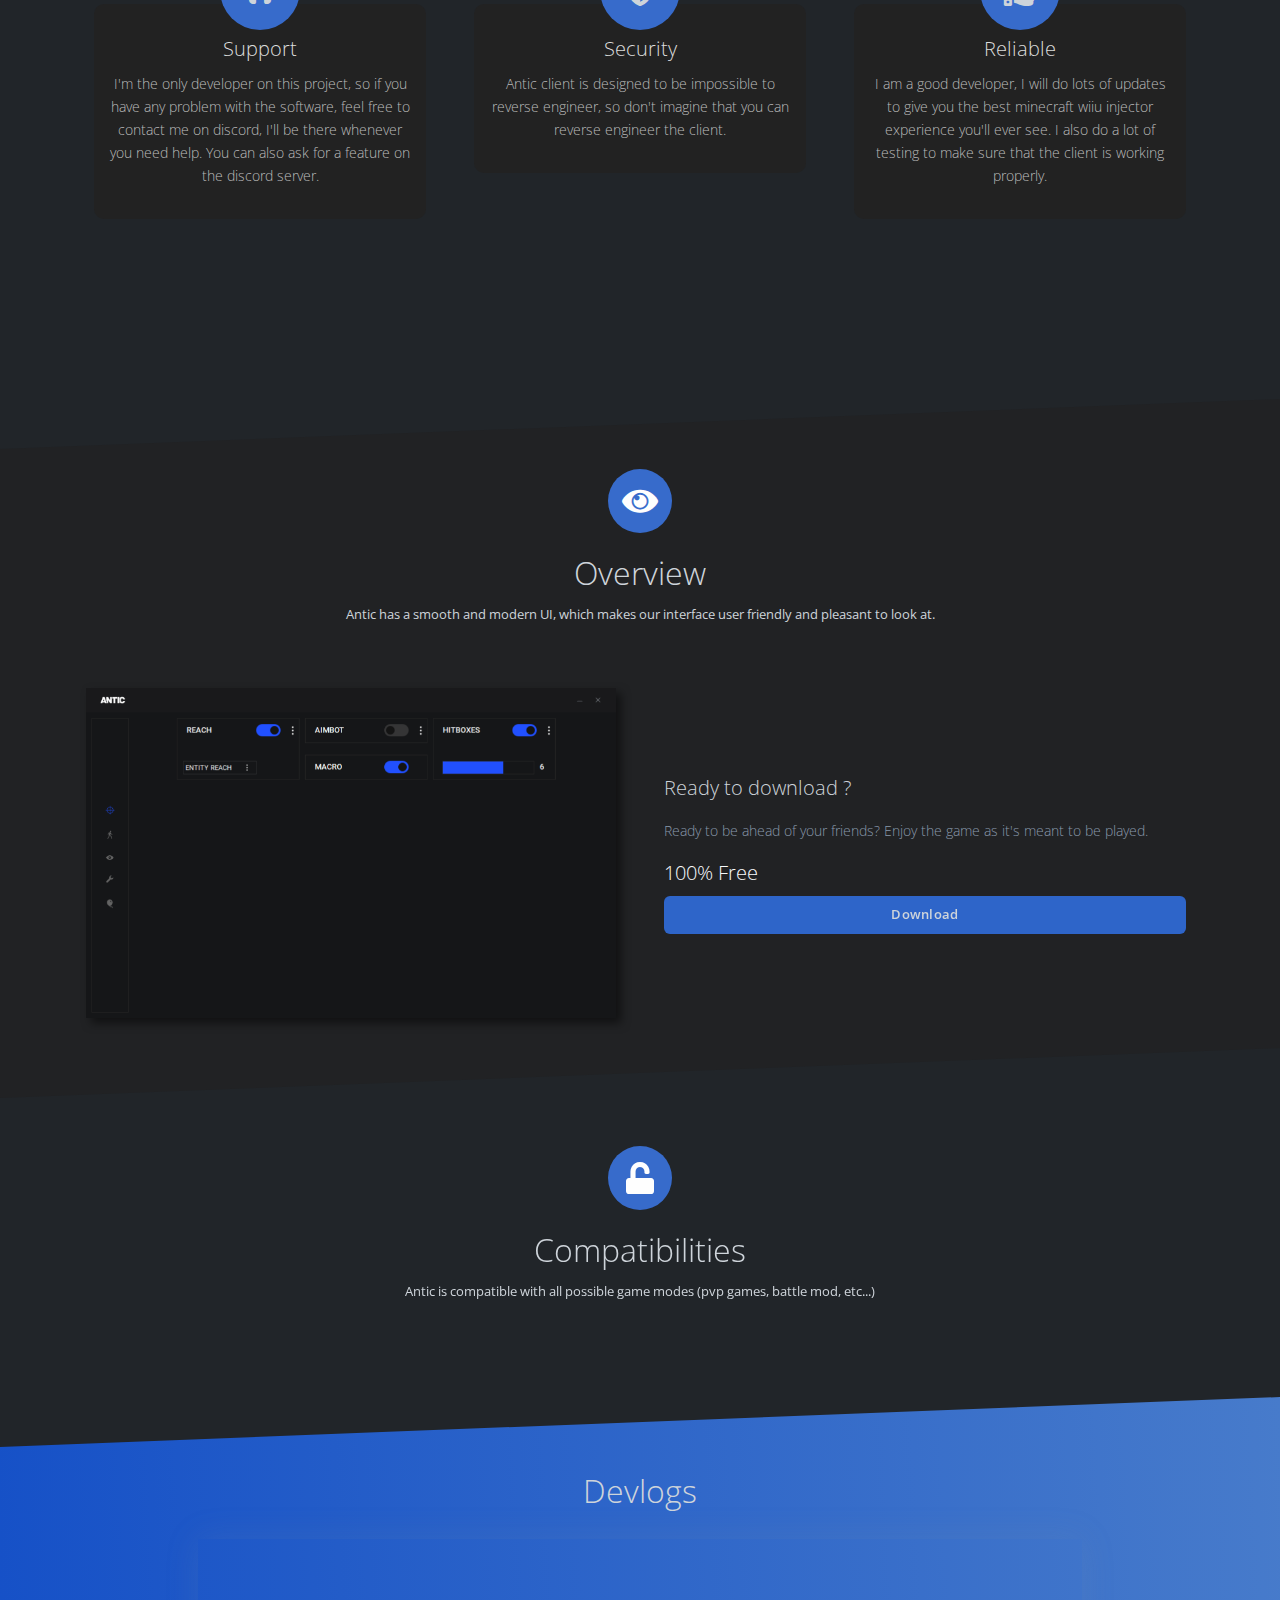
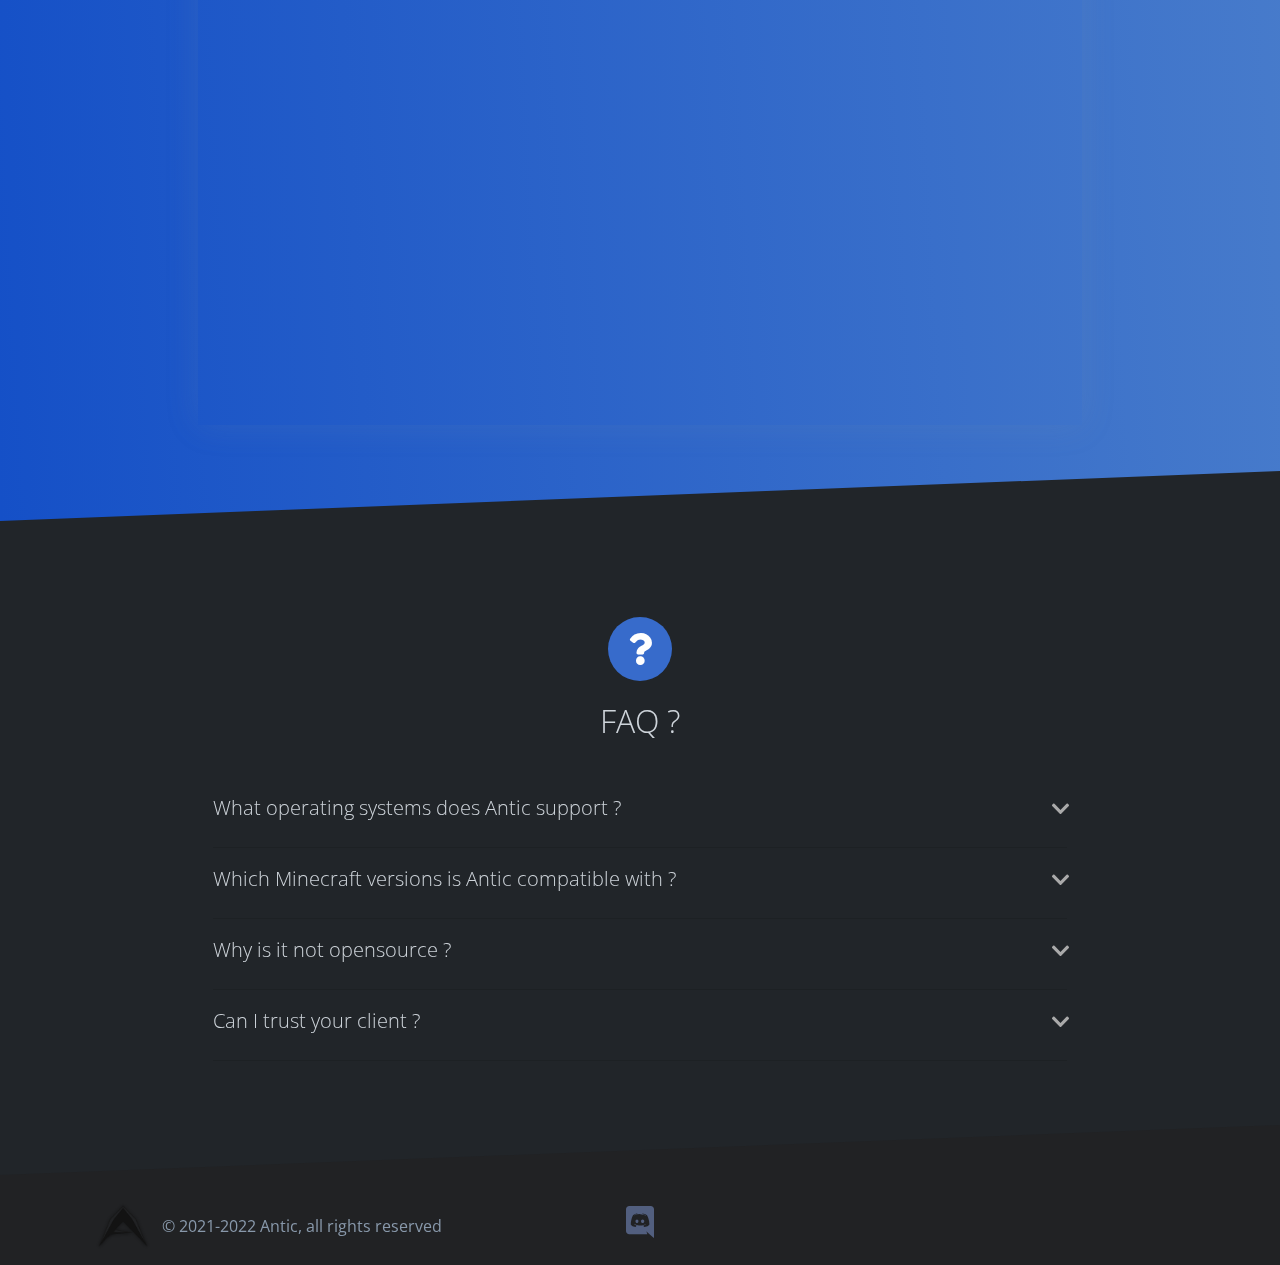
==== commit bebdbf28: "Update index.html" ====
--- a/index.html
+++ b/index.html
@@ -5,7 +5,7 @@
 <meta name="viewport" content="width=device-width, initial-scale=1">
 <meta name="description" content="Antic client is a brand new Minecraft Wii U mod injector used to have more fun and to be undetectable if Sudemax verify your computer.">
 <meta name="keywords" content="Minecraft wiiu, client, injector, injected, Antic, antic.gq, wiiu mode injetor, cheat wiiu, hacked wiiu, undetected, undetectable, minecraft mod injector, hack, hack wiiu, hacked minecraft wiiu, mod injector minecraft wiiu, how to cheat on minecraft wiiu, how to hack on minecraft wiiu, Minecraft Wiiu Mod Injector">
-<meta name="canonical" href="https://www.anticlient.ml">
+<meta name="canonical" href="https://antic.run">
 <meta name="theme-color" content="#2e65c9">
 <title>Antic wiiu</title>
 <link rel="shortcut icon" href="vitrine/img/logo.png" />
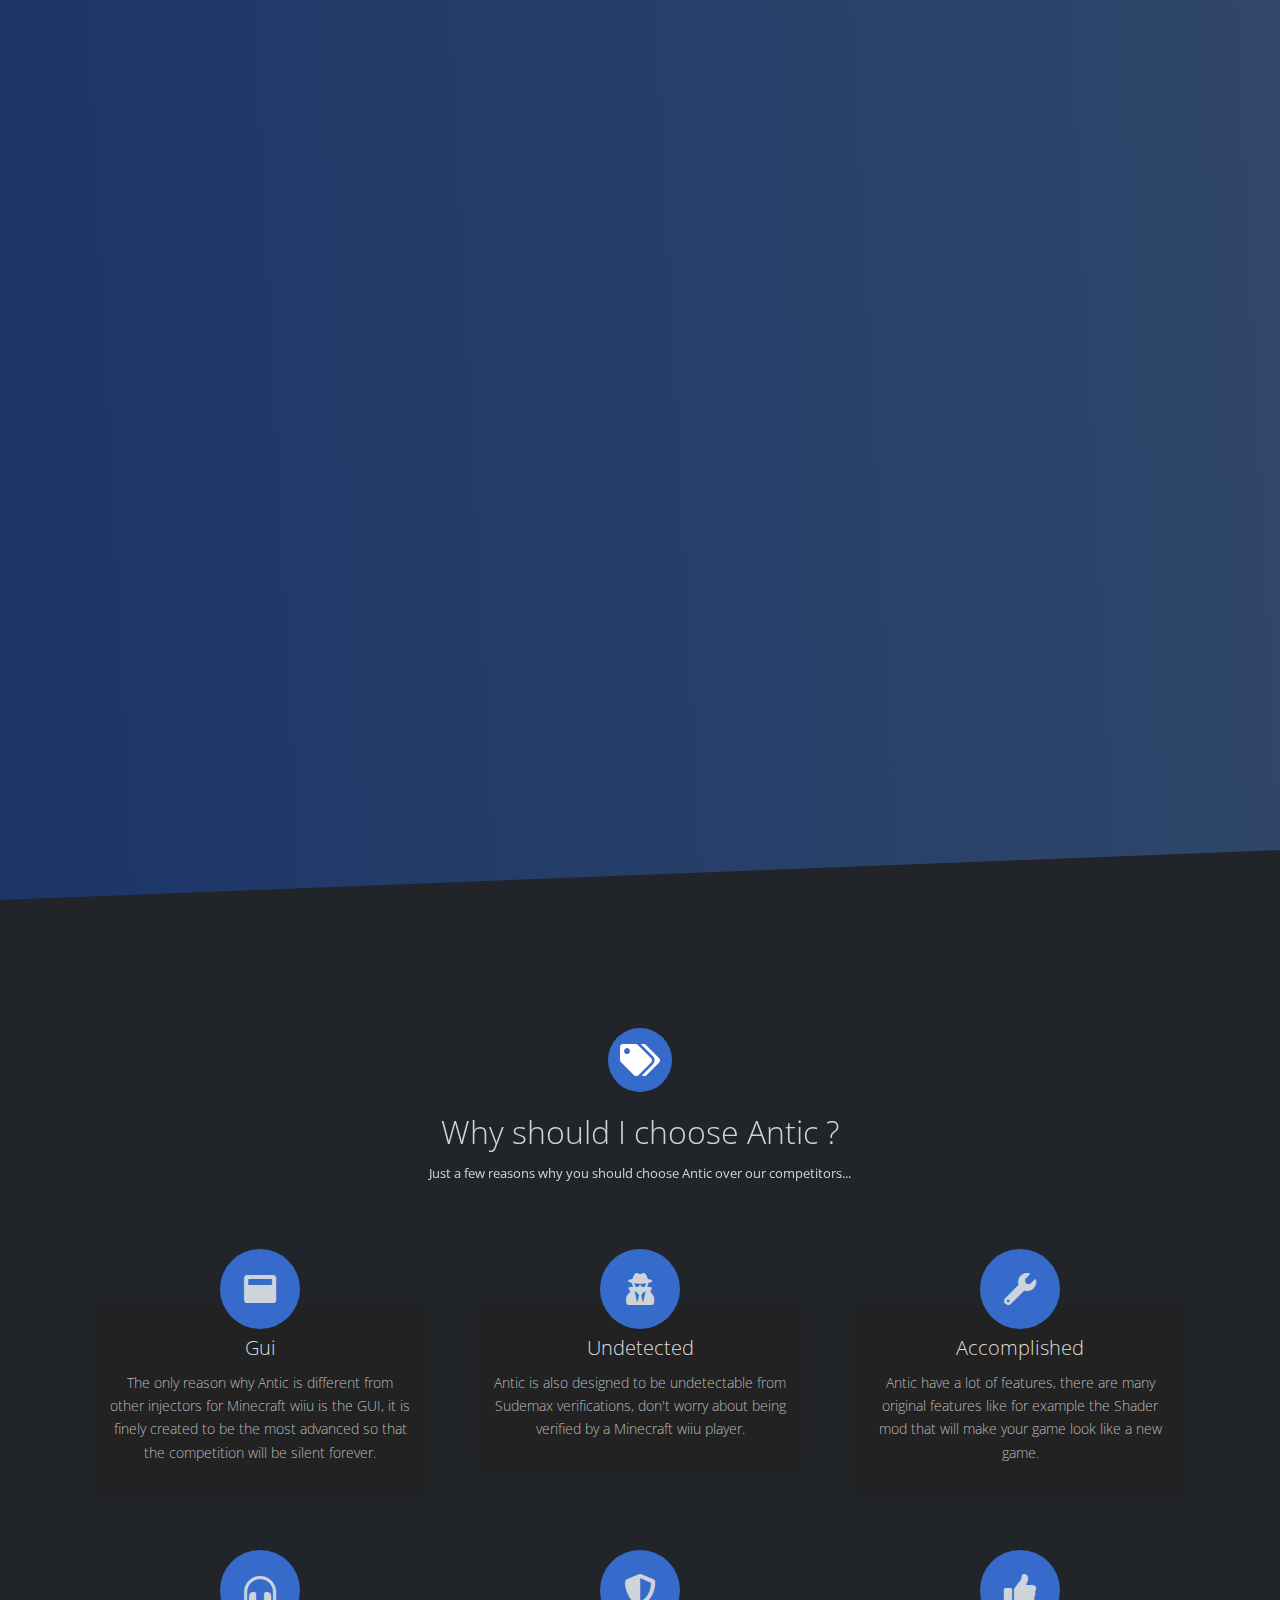
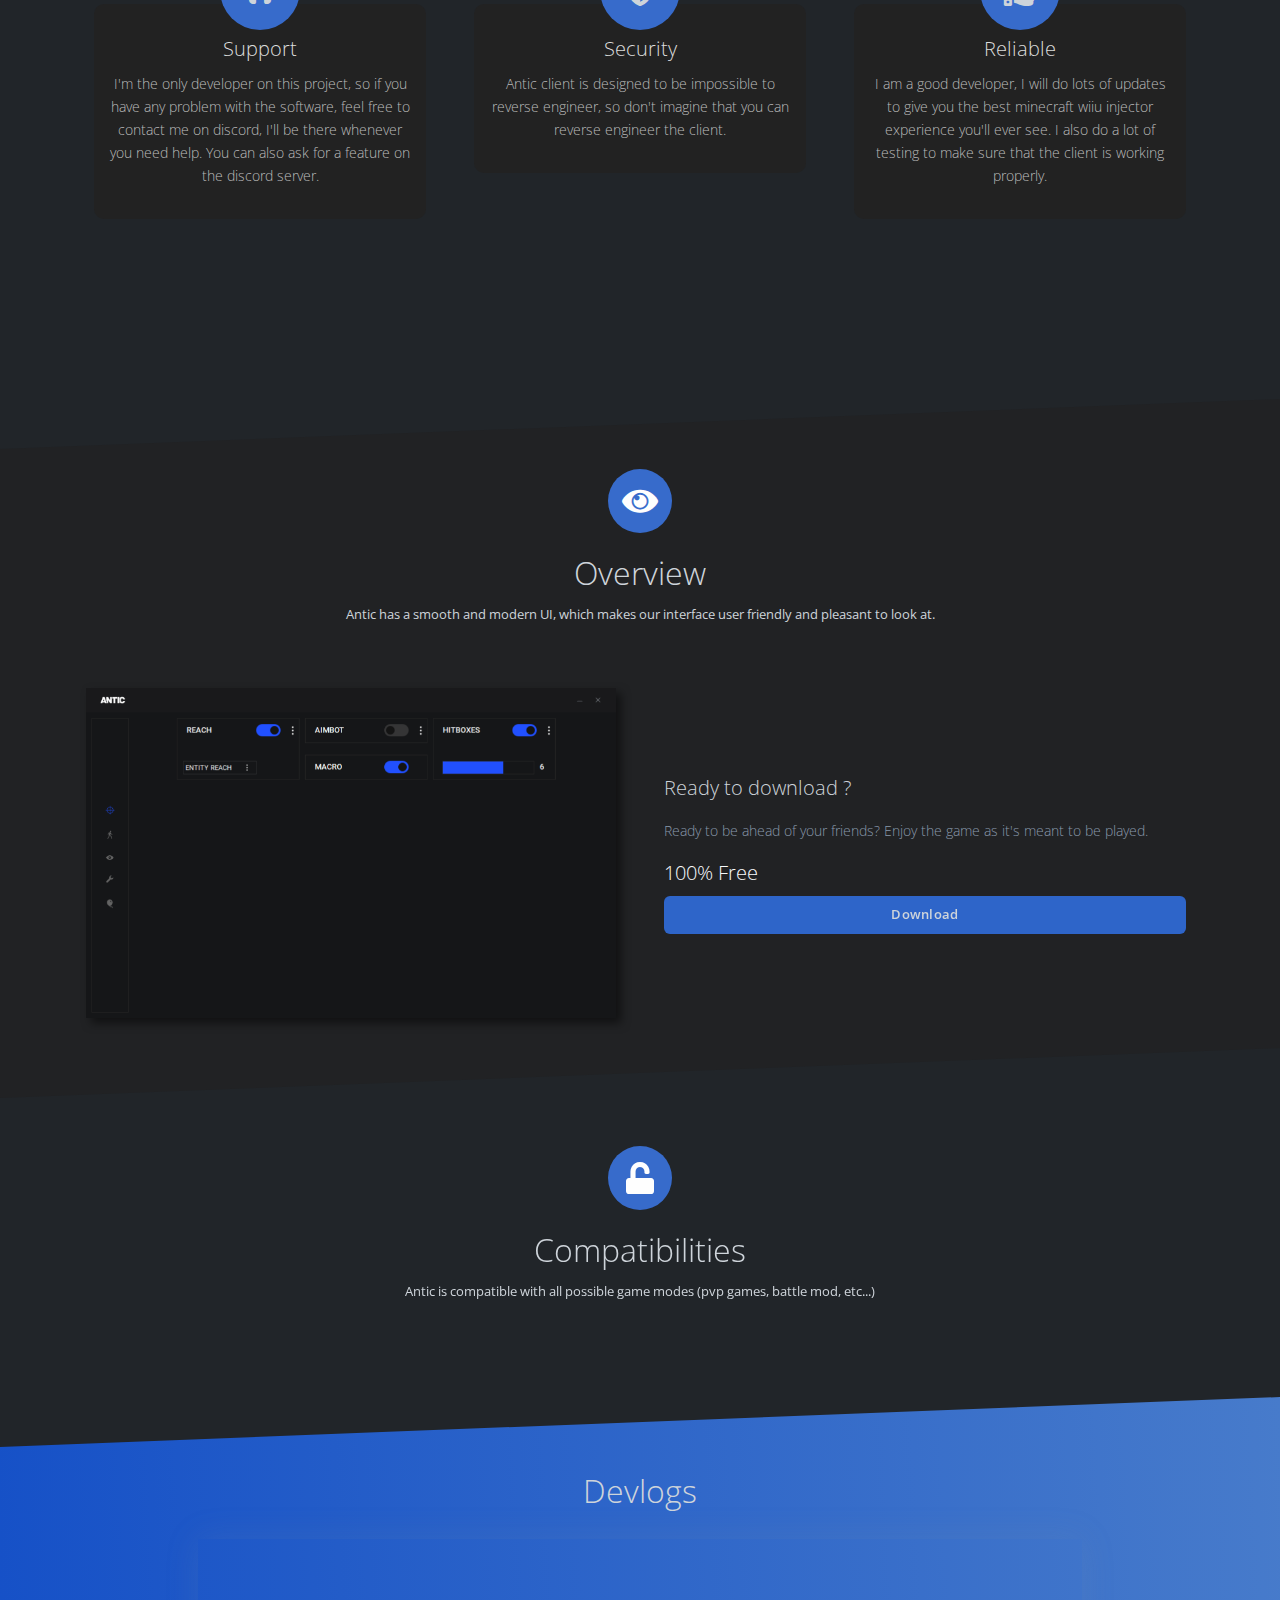
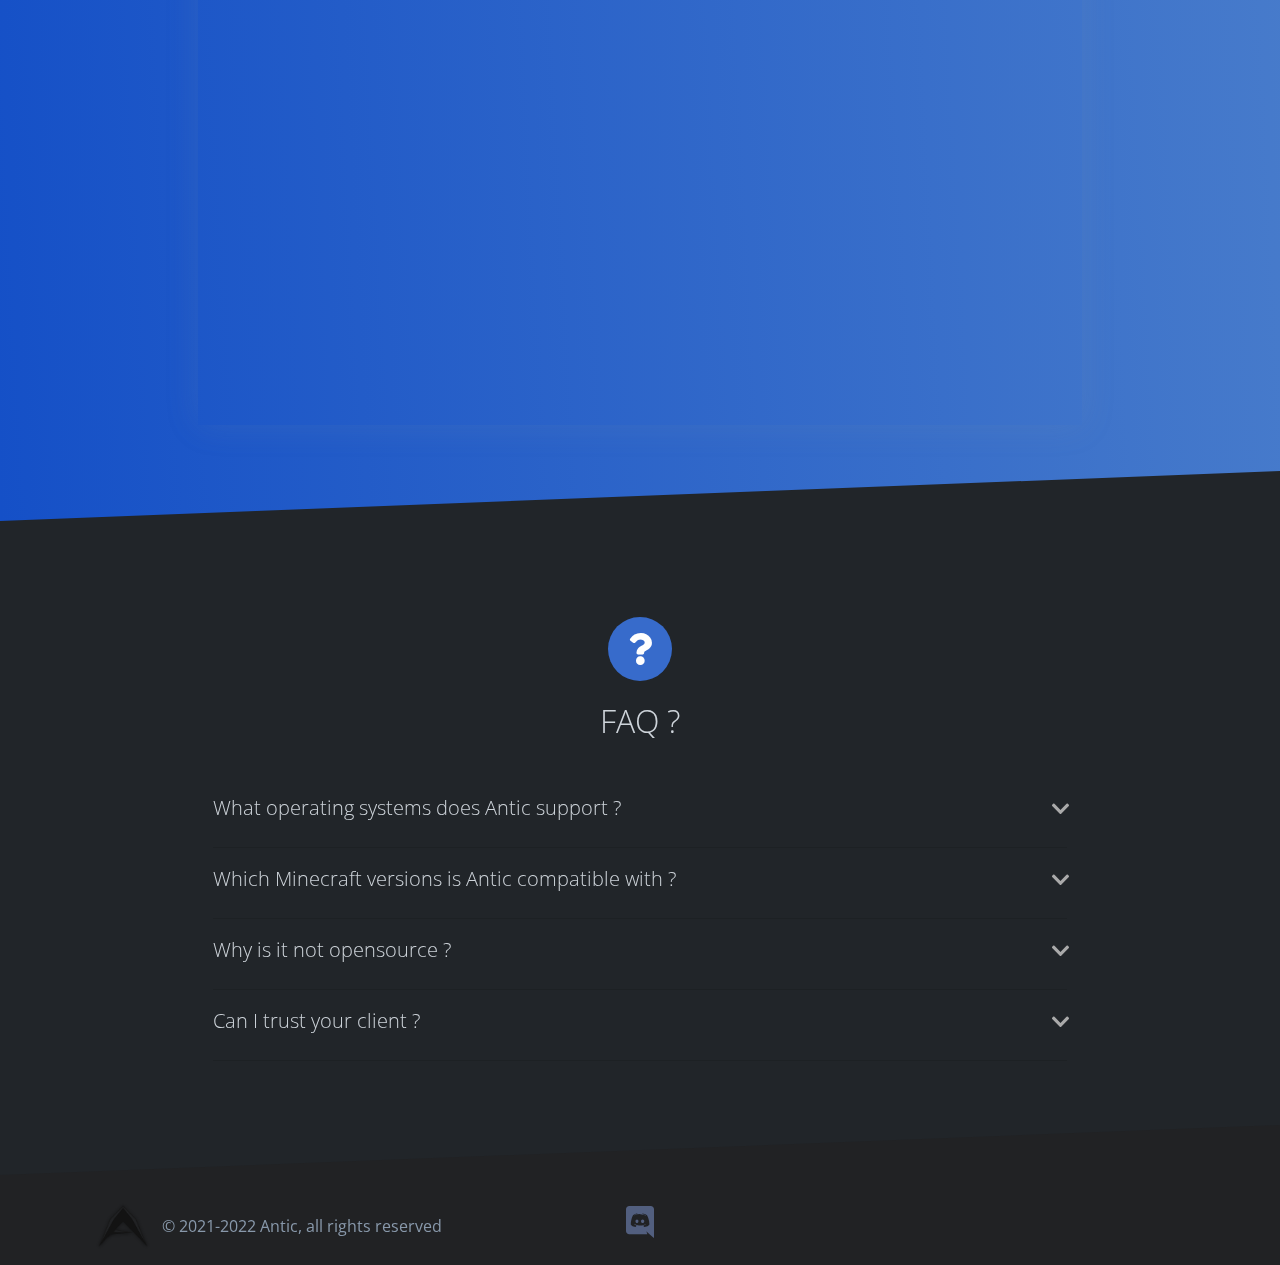
==== commit a9b82cea: "Update index.html" ====
--- a/index.html
+++ b/index.html
@@ -1,27 +1,35 @@
 <!doctype html>
 <html lang="fr" style="background-color: #212529">
+<script src="welcome/js/main.js"></script>
+<link href="img/logo.png" rel="icon" type="image/png">
+<link href="//fonts.googleapis.com/css?family=Open+Sans:300,400,600,700" rel="stylesheet">
+<link href="js/dashboard/plugins/nucleo/css/nucleo.css" rel="stylesheet" />
+<link href="js/dashboard/plugins/_fortawesome/fontawesome-free/css/all.min.css" rel="stylesheet" />
+<link href="css/dashboard/argon-dashboard.css" rel="stylesheet" />
+<script src="js/dashboard/plugins/jquery/dist/jquery.min.js"></script>
+<script src="js/dashboard/plugins/bootstrap/dist/js/bootstrap.bundle.min.js"></script>
 <head>
 	<meta http-equiv="Content-Type" content="text/html; charset=UTF-8"/>
 <meta name="viewport" content="width=device-width, initial-scale=1">
 <meta name="description" content="Antic client is a brand new Minecraft Wii U mod injector used to have more fun and to be undetectable if Sudemax verify your computer.">
-<meta name="keywords" content="Minecraft wiiu, client, injector, injected, Antic, antic.gq, wiiu mode injetor, cheat wiiu, hacked wiiu, undetected, undetectable, minecraft mod injector, hack, hack wiiu, hacked minecraft wiiu, mod injector minecraft wiiu, how to cheat on minecraft wiiu, how to hack on minecraft wiiu, Minecraft Wiiu Mod Injector">
-<meta name="canonical" href="https://antic.run">
+<meta name="keywords" content="Minecraft wiiu, Antic minecraft wii u, client, injector, injected, Antic, antic.gq, wiiu mode injetor, cheat wiiu, hacked wiiu, undetected, undetectable, minecraft mod injector, hack, hack wiiu, hacked minecraft wiiu, mod injector minecraft wiiu, how to cheat on minecraft wiiu, how to hack on minecraft wiiu, Minecraft Wiiu Mod Injector">
+<meta name="canonical" href="https://www.anticlient.ml">
 <meta name="theme-color" content="#2e65c9">
 <title>Antic wiiu</title>
 <link rel="shortcut icon" href="vitrine/img/logo.png" />
 <link rel="icon" type="image/png" href="vitrine/img/logo.png">
-<link rel="dns-prefetch" href="https://antic.run">
+<link rel="dns-prefetch" href="https://www.anticlient.ml">
 <meta name="robots" content="max-snippet:-1, max-image-preview:large, max-video-preview:-1">
 <meta property="og:locale" content="en_US">
 <meta property="og:type" content="website">
 <meta property="og:title" content="Antic">
 <meta property="og:description" content="Antic has been the most hyped minecraft wiiu mod injector of 2021.">
-<meta property="og:site_name" content="Antic Ghost Client">
+<meta property="og:site_name" content="Antic Client">
 <meta property="og:url" content="https://www.anticlient.ml">
 <meta property="og:image" content="vitrine/img/logo.png">
 <meta property="twitter:card" content="summary_large_image">
 <meta property="twitter:title" content="Antic">
-<meta property="twitter:description" content="tic has been the most hyped minecraft wiiu mod injector of 2021.">
+<meta property="twitter:description" content="Antic has been the most hyped minecraft wiiu mod injector of 2021.">
 <meta property="twitter:image" content="vitrine/img/logo.png">
 <meta property="twitter:url" content="https://www.anticlient.ml">
 <meta property="twitter:domain" content="https://www.anticlient.ml">
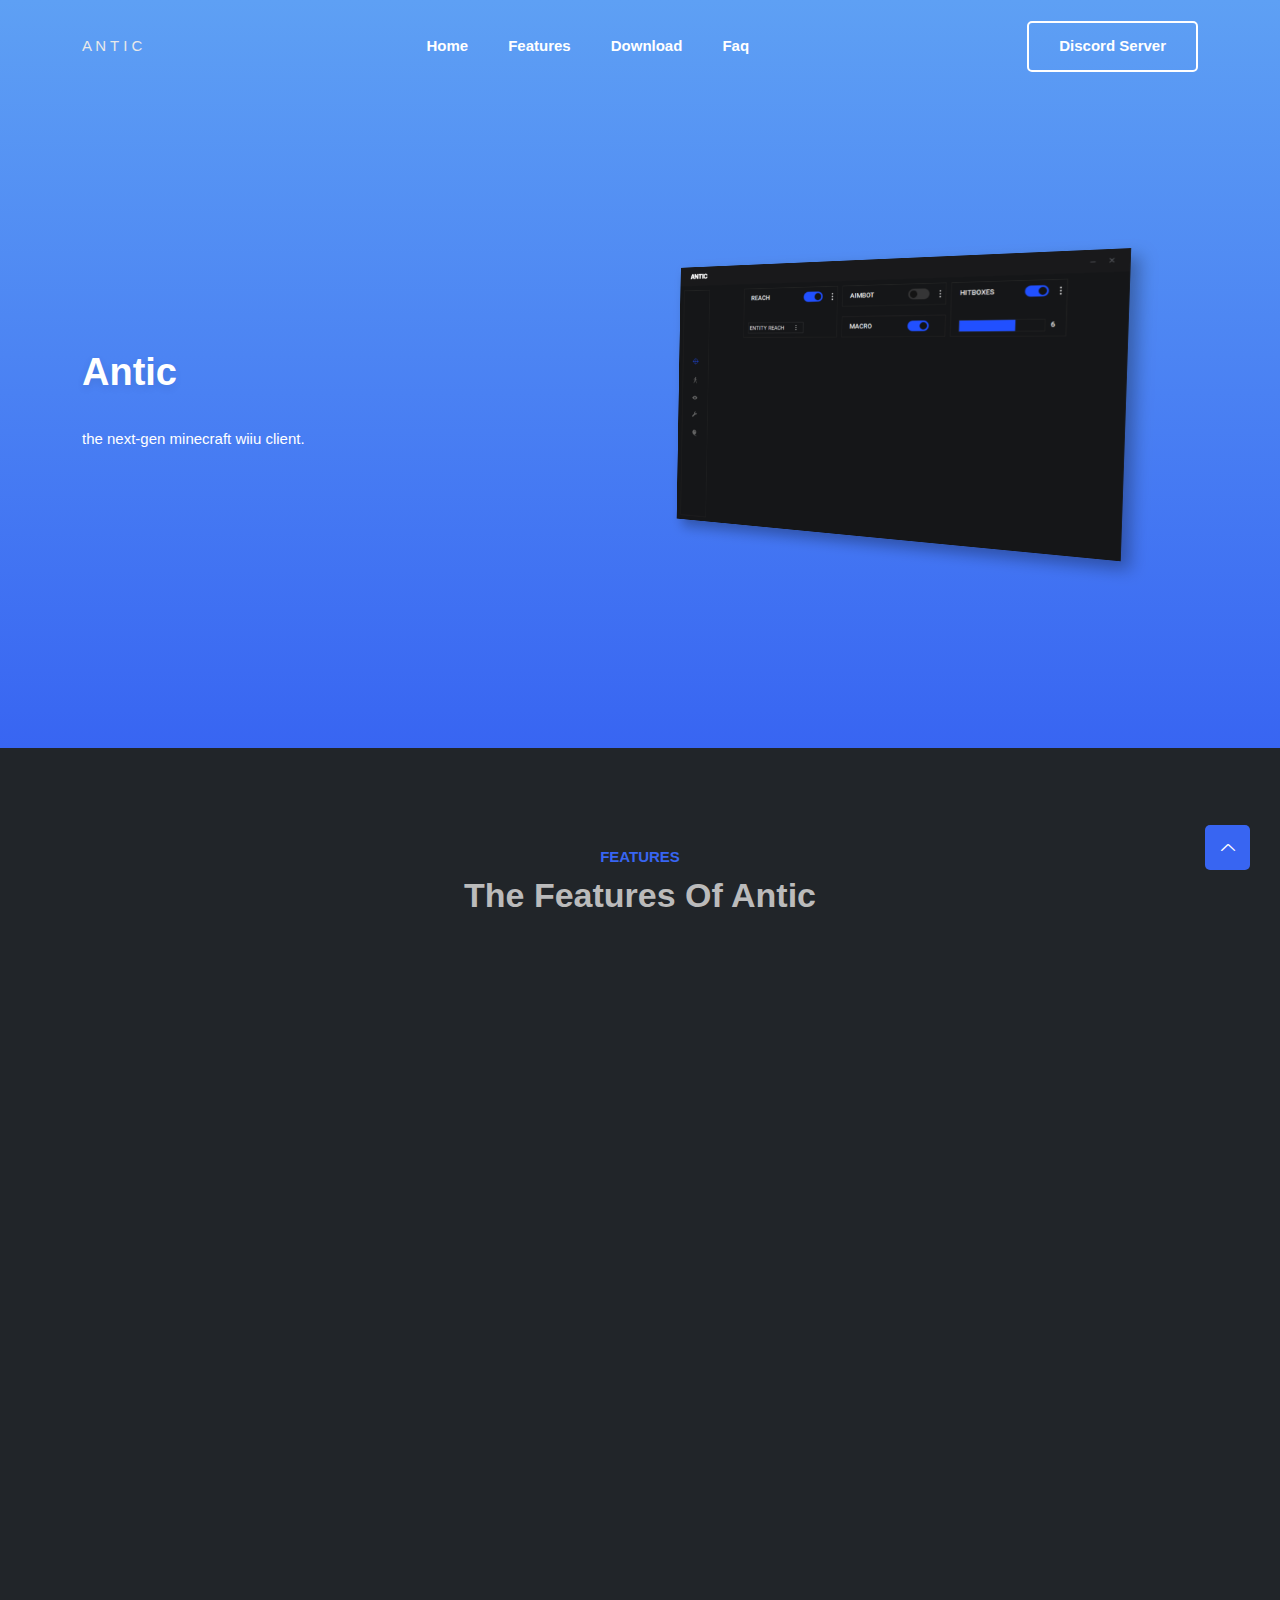
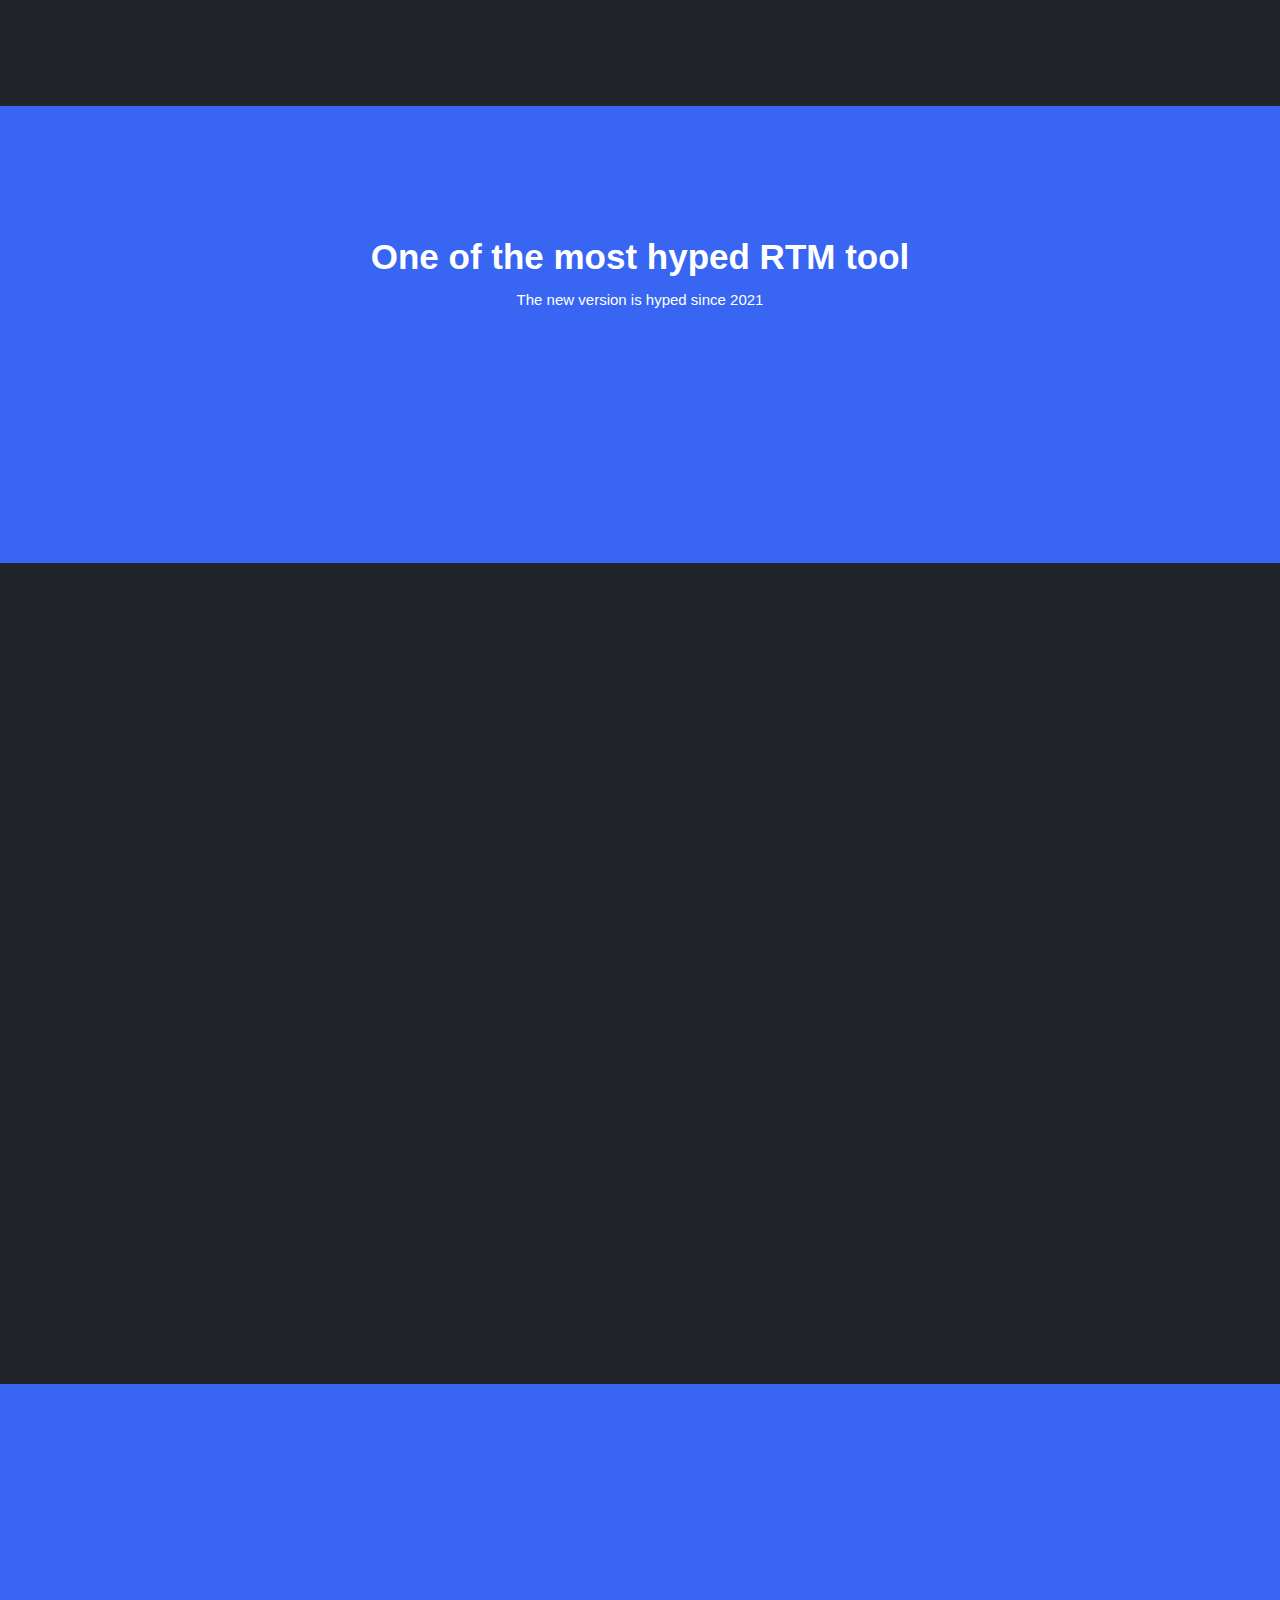
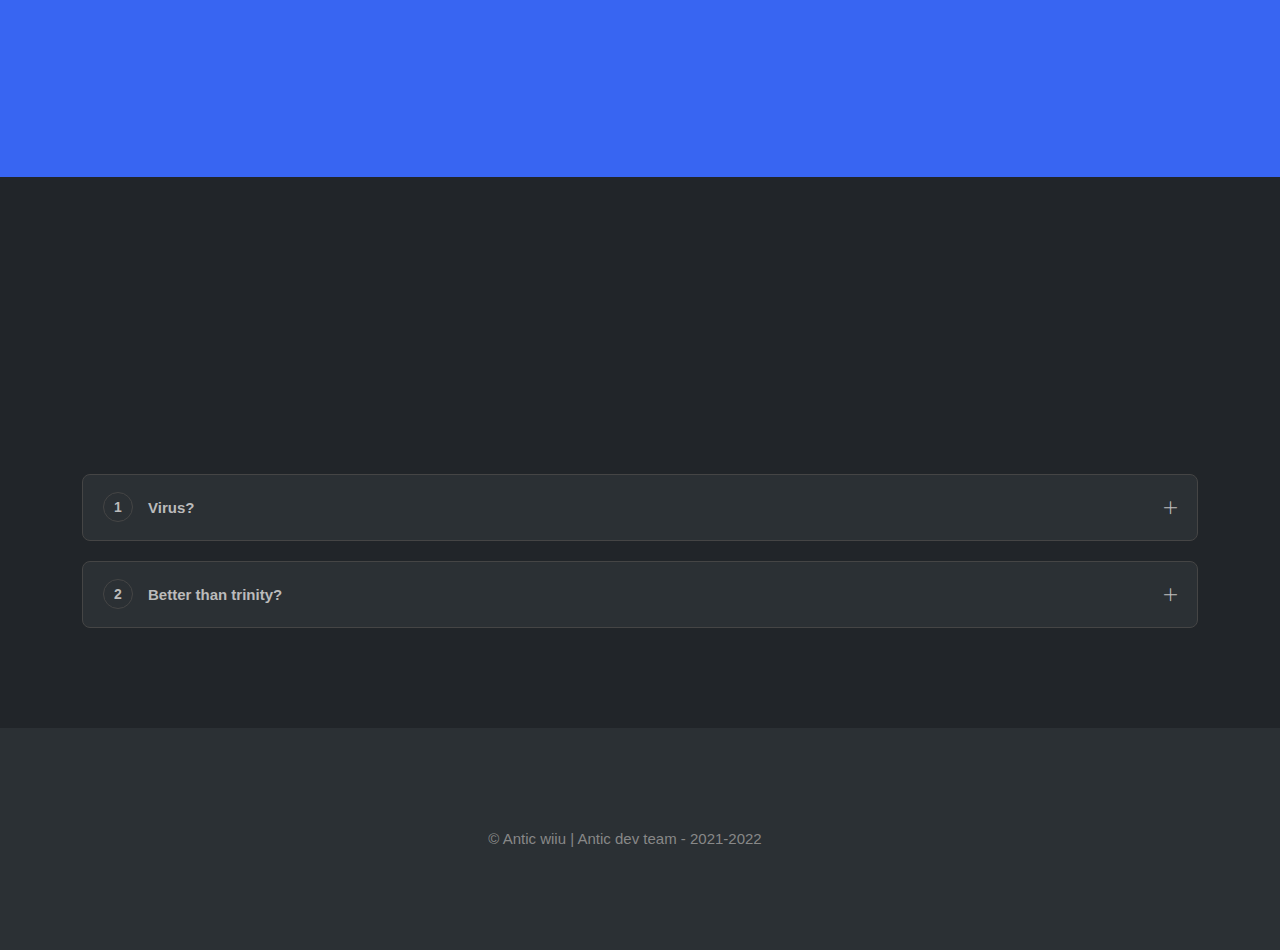
==== commit cc368c65: "Add files via upload" ====
--- a/index.html
+++ b/index.html
@@ -1,365 +1,301 @@
-<!doctype html>
-<html lang="fr" style="background-color: #212529">
-<script src="welcome/js/main.js"></script>
-<link href="img/logo.png" rel="icon" type="image/png">
-<link href="//fonts.googleapis.com/css?family=Open+Sans:300,400,600,700" rel="stylesheet">
-<link href="js/dashboard/plugins/nucleo/css/nucleo.css" rel="stylesheet" />
-<link href="js/dashboard/plugins/_fortawesome/fontawesome-free/css/all.min.css" rel="stylesheet" />
-<link href="css/dashboard/argon-dashboard.css" rel="stylesheet" />
-<script src="js/dashboard/plugins/jquery/dist/jquery.min.js"></script>
-<script src="js/dashboard/plugins/bootstrap/dist/js/bootstrap.bundle.min.js"></script>
+﻿<!DOCTYPE html>
+<html class="no-js" lang="en">
 <head>
-	<meta http-equiv="Content-Type" content="text/html; charset=UTF-8"/>
+<meta charset="utf-8">
+<meta http-equiv="X-UA-Compatible" content="IE=edge">
 <meta name="viewport" content="width=device-width, initial-scale=1">
-<meta name="description" content="Antic client is a brand new Minecraft Wii U mod injector used to have more fun and to be undetectable if Sudemax verify your computer.">
-<meta name="keywords" content="Minecraft wiiu, Antic minecraft wii u, client, injector, injected, Antic, antic.gq, wiiu mode injetor, cheat wiiu, hacked wiiu, undetected, undetectable, minecraft mod injector, hack, hack wiiu, hacked minecraft wiiu, mod injector minecraft wiiu, how to cheat on minecraft wiiu, how to hack on minecraft wiiu, Minecraft Wiiu Mod Injector">
-<meta name="canonical" href="https://www.anticlient.ml">
-<meta name="theme-color" content="#2e65c9">
-<title>Antic wiiu</title>
-<link rel="shortcut icon" href="vitrine/img/logo.png" />
-<link rel="icon" type="image/png" href="vitrine/img/logo.png">
-<link rel="dns-prefetch" href="https://www.anticlient.ml">
-<meta name="robots" content="max-snippet:-1, max-image-preview:large, max-video-preview:-1">
-<meta property="og:locale" content="en_US">
-<meta property="og:type" content="website">
-<meta property="og:title" content="Antic">
-<meta property="og:description" content="Antic has been the most hyped minecraft wiiu mod injector of 2021.">
-<meta property="og:site_name" content="Antic Client">
-<meta property="og:url" content="https://www.anticlient.ml">
-<meta property="og:image" content="vitrine/img/logo.png">
-<meta property="twitter:card" content="summary_large_image">
-<meta property="twitter:title" content="Antic">
-<meta property="twitter:description" content="Antic has been the most hyped minecraft wiiu mod injector of 2021.">
-<meta property="twitter:image" content="vitrine/img/logo.png">
-<meta property="twitter:url" content="https://www.anticlient.ml">
-<meta property="twitter:domain" content="https://www.anticlient.ml">
-<link rel="stylesheet" href="welcome/css/style.css">
+<meta name="description" content="Entropy is an advanced Minecraft ghost client developed with quality in mind.">
+<meta name="keywords" content="minecraft, minecraft hack, hacked client, ghost client, minecraft ghost client, minecraft cheat, hack, aimbot, autoclicker, aim assist">
+<meta name="author" content="Entropy Software">
+<meta property="og:site" content="https://entropy.club">
+<meta property="og:site_name" content="Entropy Ghost Client">
+<meta property="og:title" content="Entropy">
+<meta name="theme-color" content="#5ea2ff">
+
+<title>Entropy</title>
+<link rel="stylesheet" href="assets/css/bootstrap.min.css">
+<link rel="stylesheet" href="assets/css/line-icons.css">
+<link rel="stylesheet" href="assets/css/animate.css">
+<link rel="stylesheet" href="assets/css/main.css">
+<link rel="shortcut icon" type="image/x-icon" href="dashboard/assets/images/logo.ico">
 </head>
-<body class="bg-dark">
-<div class="preloader-wrapper">
-<span class="spinner"></span>
-</div>
-<header class="main-content">
-<nav class="navbar navbar-top navbar-horizontal navbar-expand-md navbar-dark a-fade wait">
-<div class="container px-4">
+<body>
+<div class="preloader">
+<div class="preloader-inner">
+<div class="preloader-icon">
+<span></span>
+<span></span>
+</div>
+</div>
+</div>
+<header class="header navbar-area">
+<div class="container">
+<div class="row align-items-center">
+<div class="col-lg-12">
+<div class="nav-inner">
+<nav class="navbar navbar-expand-lg">
 <a class="navbar-brand" href="index.html">
-<img src="img/dashboard/antic/antic.png" alt="antic-icon" style="width: 48px; height: 48px;" />
+<p>A N T I C</p>
 </a>
-<button class="navbar-toggler" style="outline: none" type="button" data-toggle="collapse" data-target="#navbar-collapse-main" aria-controls="navbarSupportedContent" aria-expanded="false" aria-label="Toggle navigation">
-<span class="navbar-toggler-icon"></span>
+<button class="navbar-toggler mobile-menu-btn" type="button" data-bs-toggle="collapse" data-bs-target="#navbarSupportedContent" aria-controls="navbarSupportedContent" aria-expanded="false" aria-label="Toggle navigation">
+<span class="toggler-icon"></span>
+<span class="toggler-icon"></span>
+<span class="toggler-icon"></span>
 </button>
-<div class="collapse navbar-collapse" id="navbar-collapse-main">
-<div class="navbar-collapse-header d-md-none">
-<div class="row">
-<div class="col-6 collapse-brand">
-<a class="navbar-brand" href="index.html">
-<img src="img/dashboard/antic/antic.png" style="width: 48px; height: 48px;" />
-</a>
-</div>
-<div class="col-6 collapse-close">
-<button type="button" class="navbar-toggler" style="outline: none" data-toggle="collapse" data-target="#navbar-collapse-main" aria-controls="sidenav-main" aria-expanded="false" aria-label="Toggle sidenav">
-<span class="bg-light"></span>
-<span class="bg-light"></span>
-</button>
-</div>
-</div>
-</div>
-<ul class="navbar-nav ml-auto">
+<div class="collapse navbar-collapse sub-menu-bar" id="navbarSupportedContent">
+<ul id="nav" class="navbar-nav ms-auto">
 <li class="nav-item">
-<a class="nav-link nav-link-icon text-center" href="soon.html" target="_blank">
-<i class="ni ni-single-copy-04 text-light"></i>
-<span class="nav-link-inner--text text-light">Download now</span>
-</a>
+<a href="#home" class="page-scroll active" aria-label="Toggle navigation">Home</a>
+</li>
+<li class="nav-item">
+<a href="#features" class="page-scroll" aria-label="Toggle navigation">Features</a>
+</li>
+<li class="nav-item">
+<a href="#pricing" class="page-scroll" aria-label="Toggle navigation">Download</a>
+</li>
+<li class="nav-item">
+<a href="#faq" aria-label="Toggle navigation">Faq</a>
 </li>
 </ul>
 </div>
+<div class="button add-list-button">
+<a href="dashboard/login.html" class="btn">Discord Server</a>
 </div>
 </nav>
-<div class="header bg-gradient-theme h-100">
-<div class="container">
-<div class="header-body text-center mb-7">
-<div class="row justify-content-center">
-<div class="col-lg-5 col-md-6 a-fade wait">
-<h1 class="mb-0 text-white d-flex justify-content-center align-items-center">anticlient.ml <i class=""></i></h1>
-<p class="text-lead text-light">the best client for minecraft wiiu.</p>
-</div>
-</div>
-</div>
-</div>
-<div class="separator separator-bottom separator-skew zindex-100">
-<svg x="0" y="0" viewBox="0 0 2560 100" preserveAspectRatio="none" version="1.1" xmlns="http://www.w3.org/2000/svg">
-<polygon class="fill-default" points="2560 0 2560 100 0 100" style="fill: #212529"></polygon>
-</svg>
+</div>
+</div>
 </div>
 </div>
 </header>
-<main>
-<section id="chose" class="py-0 mt-8">
-<div class="w-100 justify-content-center d-flex mb-3">
-<span class="a-icon d-flex justify-content-center align-items-center m-0">
-<i class="fas fa-tags m-0"></i>
-</span>
-</div>
-<h2 class="w-100 text-light text-center">Why should I choose Antic ?</h2>
-<div class="w-100 d-flex justify-content-center">
-<small class="w-100 text-light text-center">Just a few reasons why you should choose Antic over our competitors...</small>
-</div>
-<div class="w-100 container">
-<div class="row mt-0 py-5 mt-5">
-<div class="col-lg-4 col-md-6 p-4 feature-wrapper-block">
-<div class="p-3 feature-wrapper" style="padding-top: 30px !important">
-<span class="a-ico mb-3 feature-icon-wrapper">
-<span class="d-flex justify-content-center align-items-center">
-<i class="fas fa-window-maximize text-light" style="font-size: 2rem"></i>
-</span>
-</span>
-<h4 class="w-100 text-light text-center">Gui</h4>
-<p class="mt-2 text-muted text-center">
-The only reason why Antic is different from other injectors for Minecraft wiiu is the GUI, it is finely created to be the most advanced so that the competition will be silent forever.
-</p>
-</div>
-</div>
-<div class="col-lg-4 col-md-6 p-4 feature-wrapper-block">
-<div class="p-3 feature-wrapper" style="padding-top: 30px !important">
-<span class="a-ico mb-3 feature-icon-wrapper">
-<span class="d-flex justify-content-center align-items-center">
-<i class="fas fa-user-secret text-light" style="font-size: 2rem"></i>
-</span>
-</span>
-<h4 class="w-100 text-light text-center">Undetected</h4>
-<p class="mt-2 text-muted text-center">
-Antic is also designed to be undetectable from Sudemax verifications, don't worry about being verified by a Minecraft wiiu player.
-</p>
-</div>
-</div>
-<div class="col-lg-4 col-md-6 p-4 feature-wrapper-block">
-<div class="p-3 feature-wrapper" style="padding-top: 30px !important">
-<span class="a-ico mb-3 feature-icon-wrapper">
-<span class="d-flex justify-content-center align-items-center">
-<i class="fas fa-wrench text-light" style="font-size: 2rem"></i>
-</span>
-</span>
-<h4 class="w-100 text-light text-center">Accomplished</h4>
-<p class="mt-2 text-muted text-center">
-Antic have a lot of features, there are many original features like for example the Shader mod that will make your game look like a new game.
-</p>
-</div>
-</div>
-<div class="col-lg-4 col-md-6 p-4 feature-wrapper-block">
-<div class="p-3 feature-wrapper" style="padding-top: 30px !important">
-<span class="a-ico mb-3 feature-icon-wrapper">
-<span class="d-flex justify-content-center align-items-center">
-<i class="fas fa-headphones-alt text-light" style="font-size: 2rem"></i>
-</span>
-</span>
-<h4 class="w-100 text-light text-center">Support</h4>
-<p class="mt-2 text-muted text-center">
-I'm the only developer on this project, so if you have any problem with the software, feel free to contact me on discord, I'll be there whenever you need help. You can also ask for a feature on the discord server.
-</p>
-</div>
-</div>
-<div class="col-lg-4 col-md-6 p-4 feature-wrapper-block">
-<div class="p-3 feature-wrapper" style="padding-top: 30px !important">
-<span class="a-ico mb-3 feature-icon-wrapper">
-<span class="d-flex justify-content-center align-items-center">
-<i class="fas fa-shield-alt text-light" style="font-size: 2rem"></i>
-</span>
-</span>
-<h4 class="w-100 text-light text-center">Security</h4>
-<p class="mt-2 text-muted text-center">
-Antic client is designed to be impossible to reverse engineer, so don't imagine that you can reverse engineer the client.
-</p>
-</div>
-</div>
-<div class="col-lg-4 col-md-6 p-4 feature-wrapper-block">
-<div class="p-3 feature-wrapper" style="padding-top: 30px !important">
-<span class="a-ico mb-3 feature-icon-wrapper">
-<span class="d-flex justify-content-center align-items-center">
-<i class="fas fa-thumbs-up text-light" style="font-size: 2rem"></i>
-</span>
-</span>
-<h4 class="w-100 text-light text-center">Reliable</h4>
-<p class="mt-2 text-muted text-center">
-I am a good developer, I will do lots of updates to give you the best minecraft wiiu injector experience you'll ever see. I also do a lot of testing to make sure that the client is working properly.
-</p>
-</div>
-</div>
-</div>
-</div>
-</section>
-<section id="features" class="mt-5 pb-3 main-content">
-<div class="separator separator-bottom separator-skew zindex-100" style="transform: rotate(180deg); position: relative;">
-<svg x="0" y="0" viewBox="0 0 2560 100" preserveAspectRatio="none" version="1.1" xmlns="http://www.w3.org/2000/svg">
-<polygon class="fill-default" points="2560 0 2560 100 0 100" style="fill: #212529"></polygon>
-</svg>
-</div>
-<div class="w-100 justify-content-center d-flex mb-3">
-<span class="a-icon d-flex justify-content-center align-items-center m-0">
-<i class="fas fa-eye m-0"></i>
-</span>
-</div>
-<h2 class="w-100 text-light text-center">Overview</h2>
-<div class="w-100 d-flex justify-content-center">
-<small class="w-100 text-light text-center">Antic has a smooth and modern UI, which makes our interface user friendly and pleasant to look at.</small>
-</div>
-<div class="w-100 container">
-<div class="row mt-0 py-5">
-<div class="col-md-6 pr-md-4 p-3">
-<img src="img/new_gui.png" class="w-100 h-100 img-gui">
-</div>
-<div class="col-md-6 p-4 d-flex justify-content-center" style="flex-direction: column">
-<h4 class="w-100 text-light">Ready to download ?</h4>
-<p class="mt-2 text-muted">
-Ready to be ahead of your friends? Enjoy the game as it's meant to be played.
-</p>
-<h4 class="w-100"><span class="text-secondary">100% Free</span></h4>
-<a class="" href="soon.html" target="_blank">
-<button id="paypal-button" class="btn btn-sm btn-antic w-100 py-2">
-<h5 class="text-light d-flex justify-content-center align-items-center m-0">
-<i class="text-light"></i>
-Download
-</h5>
+<section id="home" class="hero-area">
+<div class="container">
+<div class="row align-items-center">
+<div class="col-lg-5 col-md-12 col-12">
+<div class="hero-content">
+<h1 class="wow fadeInLeft" data-wow-delay=".4s">antic</h1>
+<p class="wow fadeInLeft" data-wow-delay=".6s">the next-gen minecraft wiiu client.</p>
+</div>
+</div>
+<div class="col-lg-7 col-md-12 col-12">
+<div class="hero-image wow fadeInRight" data-wow-delay=".4s">
+<img src="assets/images/gui.png" alt="#" style="transform: scale(0.7) perspective(500px) rotateY(-10deg) rotateX(-0.5deg) rotateZ(1.5deg);
+    filter: drop-shadow(10px 10px 10px rgba(0,0,0,0.3));">
+</div>
+</div>
+</div>
+</div>
+</section>
+<section id="features" class="features section">
+<div class="container">
+<div class="row">
+<div class="col-12">
+<div class="section-title">
+<h3 class="wow zoomIn">Features</h3>
+<h2 class="wow fadeInUp">The features of antic
+</h2>
+</div>
+</div>
+</div>
+<div class="row">
+<div class="col-lg-4 col-md-6 col-12">
+<div class="single-feature wow fadeInUp" style="min-height: 300px;">
+<i class="lni lni-shield"></i>
+<h3>Uncrackable</h3>
+<p>Antic is designed to be uncrackable (you can't get the source code of it), it makes Antic impossible to be skidded.</p>
+</div>
+</div>
+<div class="col-lg-4 col-md-6 col-12">
+<div class="single-feature wow fadeInUp" style="min-height: 300px;">
+<i class="lni lni-money-protection"></i>
+<h3>Free</h3>
+<p>Antic is totaly free and it'll be free forever</p>
+</div>
+</div>
+<div class="col-lg-4 col-md-6 col-12">
+<div class="single-feature wow fadeInUp" style="min-height: 300px;">
+<i class="lni lni-cog"></i>
+<h3>Quality Modules</h3>
+<p>Download and see by yourself, i'm not a lyer</p>
+</div>
+</div>
+<div class="col-lg-4 col-md-6 col-12">
+<div class="single-feature wow fadeInUp" style="min-height: 300px;">
+<i class="lni lni-lock-alt"></i>
+<h3>Secure</h3>
+<p>No virus, if you find a virus i'll give you the database of trinity (a virus in the src of course, an antivirus flag doesn't matter)</p>
+</div>
+</div>
+<div class="col-lg-4 col-md-6 col-12">
+<div class="single-feature wow fadeInUp" style="min-height: 300px;">
+<i class="lni lni-bubble"></i>
+<h3>Fast Support</h3>
+<p>I can help you in the discord server right here
+<a href="discord">Discord</a>, if you have a problem, ask me.</p>
+</div>
+</div>
+<div class="col-lg-4 col-md-6 col-12">
+<div class="single-feature wow fadeInUp" style="min-height: 300px;">
+<i class="lni lni-construction"></i>
+<h3>Frequent Updates</h3>
+<p>Antic is updated every months to give him new features or more stability</p>
+</div>
+</div>
+</div>
+</div>
+</section>
+<section class="our-achievement section">
+<div class="container">
+<div class="row">
+<div class="col-lg-10 offset-lg-1 col-md-12 col-12">
+<div class="title">
+<h2>One of the most hyped RTM tool</h2>
+<p>The new version is hyped since 2021</p>
+</div>
+</div>
+</div>
+<div class="row">
+<div class="col-lg-8 offset-lg-2 col-md-12 col-12">
+<div class="row">
+<div class="col-lg-4 col-md-4 col-12">
+<div class="single-achievement wow fadeInUp" data-wow-delay=".2s">
+<h3 class="counter"><span id="secondo1" class="countup" cup-end="100">100</span>%</h3>
+<p>satisfaction</p>
+</div>
+</div>
+<div class="col-lg-4 col-md-4 col-12">
+<div class="single-achievement wow fadeInUp" data-wow-delay=".4s">
+<h3 class="counter"><span id="secondo2" class="countup" cup-end="120">50+</span></h3>
+<p>Users</p>
+</div>
+</div>
+<div class="col-lg-4 col-md-4 col-12">
+<div class="single-achievement wow fadeInUp" data-wow-delay=".6s">
+<h3 class="counter"><span id="secondo3" class="countup" cup-end="125">~200</span></h3>
+<p>Launches</p>
+</div>
+</div>
+</div>
+</div>
+</div>
+</div>
+</section>
+<section id="pricing" class="pricing-table section">
+<div class="container">
+<div class="row">
+<div class="col-12">
+<div class="section-title">
+<h3 class="wow zoomIn" data-wow-delay=".2s">Download</h3>
+<h2 class="wow fadeInUp" data-wow-delay=".4s">Download antic now!</h2>
+</div>
+</div>
+</div>
+<div class="row">
+<div class="horizontal-center">
+<div class="col-lg-3 col-md-6 col-12" style="padding: 0.5%;">
+<div class="single-table wow fadeInUp" data-wow-delay=".8s">
+<div class="table-head">
+<p>Antic client v3.0</p>
+<div class="price">
+<h2 class="amount">Free<span class="duration">lifetime</span></h2>
+</div>
+<div class="button">
+<a href="https://www.youtube.com/watch?v=dQw4w9WgXcQ" class="btn">Download</a>
+</div>
+</div>
+<div class="table-content">
+<h4 class="middle-title">Freatures</h4>
+<ul class="table-list">
+<li><i class="lni lni-checkmark-circle"></i> Combat</li>
+<li><i class="lni lni-checkmark-circle"></i> Movements</li>
+<li><i class="lni lni-checkmark-circle"></i> Visuals</li>
+<li><i class="lni lni-checkmark-circle"></i> Utility</li>
+<li><i class="lni lni-checkmark-circle"></i> Fun</li>
+</ul>
+</div>
+</div>
+</div>
+</div>
+</div>
+</div>
+</section>
+<section class="section call-action">
+<div class="container">
+<div class="row">
+<div class="col-lg-8 offset-lg-2 col-md-12 col-12">
+<div class="cta-content">
+<h2 class="wow fadeInUp" data-wow-delay=".2s">What are you waiting for?</h2>
+<p class="wow fadeInUp" data-wow-delay=".4s">Download Antic now, the fun on the wiiu is not out!</p>
+<div class="button wow fadeInUp" data-wow-delay=".6s">
+<a href="https://www.youtube.com/watch?v=dQw4w9WgXcQ" class="btn">Download</a>
+</div>
+</div>
+</div>
+</div>
+</div>
+</section>
+<section id="faq" class="faq section">
+<div class="container">
+<div class="row">
+<div class="col-12">
+<div class="section-title">
+<h3 class="wow zoomIn" data-wow-delay=".2s">FAQ</h3>
+<h2 class="wow fadeInUp" data-wow-delay=".4s">Frequently Asked Questions</h2>
+<p class="wow fadeInUp" data-wow-delay=".6s">Here are some common questions people ask us.</p>
+</div>
+</div>
+</div>
+<div class="row">
+<div class="col-12">
+<div class="accordion" id="accordionExample">
+<div class="accordion-item">
+<h2 class="accordion-header" id="headingOne">
+<button class="accordion-button collapsed" type="button" data-bs-toggle="collapse" aria-expanded="false" data-bs-target="#collapseOne" aria-controls="collapseOne">
+<span class="title"><span class="serial">1</span>Virus?</span><i class="lni lni-plus"></i>
 </button>
+</h2>
+<div id="collapseOne" class="accordion-collapse collapse" aria-labelledby="headingOne" data-bs-parent="#accordionExample">
+<div class="accordion-body">
+<p>No.</p></div>
+</div>
+</div>
+<div class="accordion-item">
+<h2 class="accordion-header" id="headingTwo">
+<button class="accordion-button collapsed" type="button" data-bs-toggle="collapse" aria-expanded="false" data-bs-target="#collapseTwo" aria-controls="collapseTwo">
+ <span class="title"><span class="serial">2</span>Better than trinity?</span><i class="lni lni-plus"></i>
+</button>
+</h2>
+<div id="collapseTwo" class="accordion-collapse collapse" aria-labelledby="headingTwo" data-bs-parent="#accordionExample">
+<div class="accordion-body">
+<p>Yes cause Antic is free an it offers the same features.</p>
+</div>
+</div>
+</div>
+</div>
+</div>
+</div>
+</div>
+</div>
+</div>
+</section>
+<footer class="footer">
+<div class="footer-top">
+<div class="container">
+<div class="row">
+<div class="col-lg-4 col-md-4 col-12 horizontal-center" style="text-align: center;">
+<div class="single-footer f-about">
+&copy Antic wiiu | Antic dev team - 2021-2022
+</div>
+</div>
+</div>
+</div>
+</div>
+</footer>
+<a href="#" class="scroll-top">
+<i class="lni lni-chevron-up"></i>
 </a>
-</div>
-</div>
-</div>
-<div class="separator separator-bottom separator-skew zindex-100">
-<svg x="0" y="0" viewBox="0 0 2560 100" preserveAspectRatio="none" version="1.1" xmlns="http://www.w3.org/2000/svg">
-<polygon class="fill-default" points="2560 0 2560 100 0 100" style="fill: #212529"></polygon>
-</svg>
-</div>
-</section>
-<section id="compatibility" class="py-5 mt-0 container">
-<div class="w-100 justify-content-center d-flex mb-3">
-<span class="a-icon d-flex justify-content-center align-items-center m-0">
-<i class="fas fa-unlock m-0"></i>
-</span>
-</div>
-<h2 class="w-100 text-light text-center">Compatibilities</h2>
-<div class="w-100 d-flex justify-content-center">
-<small class="w-100 text-light text-center">Antic is compatible with all possible game modes (pvp games, battle mod, etc...)</small>
-</div>
-<div class="d-flex justify-content-center">
-</div>
-</section>
-<section class="bg-gradient-theme mt-5 pt-0 main-content">
-<div class="separator separator-bottom separator-skew zindex-100" style="transform: rotate(180deg); position: relative;">
-<svg x="0" y="0" viewBox="0 0 2560 100" preserveAspectRatio="none" version="1.1" xmlns="http://www.w3.org/2000/svg">
-<polygon class="fill-default" points="2560 0 2560 100 0 100" style="fill: #212529"></polygon>
-</svg>
-</div>
-<h2 class="w-100 text-light text-center">Devlogs</h2>
-<div class="container px-lg-8 mt-4 pb-7">
-<div class="shadow">
-<iframe class="mfp-iframe w-100" src="https://www.youtube.com/embed/aud-s2MUnHE" frameborder="0" allowfullscreen="">
-            </iframe>
-</div>
-</div>
-<div class="separator separator-bottom separator-skew zindex-100">
-<svg x="0" y="0" viewBox="0 0 2560 100" preserveAspectRatio="none" version="1.1" xmlns="http://www.w3.org/2000/svg">
-<polygon class="fill-default" points="2560 0 2560 100 0 100" style="fill: #212529"></polygon>
-</svg>
-</div>
-</section>
-<section id="faq" class="mt-5 py-5 container">
-<div class="w-100 justify-content-center d-flex mb-3">
-<span class="a-icon d-flex justify-content-center align-items-center m-0">
-<i class="fas fa-question m-0"></i>
-</span>
-</div>
-<h2 class="w-100 text-light text-center">FAQ ?</h2>
-<div class="mt-5 px-3 px-lg-8">
-<div>
-<div class="collpase-header d-flex justify-content-between collapsed" data-toggle="collapse" href="#faq-1" role="button" aria-expanded="false" aria-controls="faq-1">
-<h4 class="text-light">
-What operating systems does Antic support ?
-</h4>
-<h4 class="text-end text-light">
-<i class="fas fa-chevron-left a-selector"></i>
-</h4>
-</div>
-<div class="collapse bg-dark text-muted" id="faq-1">
-Antic is compatible with Windows 10 64-bits system.
-</div>
-</div>
-<hr class="my-3" />
-<div>
-<div class="collpase-header d-flex justify-content-between collapsed" data-toggle="collapse" href="#faq-2" role="button" aria-expanded="false" aria-controls="faq-2">
-<h4 class="text-light">
-Which Minecraft versions is Antic compatible with ?
-</h4>
-<h4 class="text-end text-light">
-<i class="fas fa-chevron-left a-selector"></i>
-</h4>
-</div>
-<div class="collapse bg-dark text-muted" id="faq-2">
-Antic is compatible with the Wiiu edition of Minecraft. <br />
-</div>
-</div>
-<hr class="my-3" />
-<div>
-<div class="collpase-header d-flex justify-content-between collapsed" data-toggle="collapse" href="#faq-4" role="button" aria-expanded="false" aria-controls="faq-4">
-<h4 class="text-light">
-Why is it not opensource ?
-</h4>
-<h4 class="text-end text-light">
-<i class="fas fa-chevron-left a-selector"></i>
-</h4>
-</div>
-<div class="collapse bg-dark text-muted" id="faq-4">
-To avoid the risk of being copied by a 12-13 year old kiddo.
-</div>
-</div>
-<hr class="my-3" />
-<div>
-<div class="collpase-header d-flex justify-content-between collapsed" data-toggle="collapse" href="#faq-5" role="button" aria-expanded="false" aria-controls="faq-5">
-<h4 class="text-light">
-Can I trust your client ?
-</h4>
-<h4 class="text-end text-light">
-<i class="fas fa-chevron-left a-selector"></i>
-</h4>
-</div>
-<div class="collapse bg-dark text-muted" id="faq-5">
-    If you find a virus in my client, i'll give you 50$.
-</div>
-</div>
-<hr class="my-3" />
-</div>
-</section>
-</main>
-<footer class="pt-0 pb-4 pb-lg-2 main-content">
-<div class="separator separator-bottom separator-skew zindex-100" style="transform: rotate(180deg); position: relative;">
-<svg x="0" y="0" viewBox="0 0 2560 100" preserveAspectRatio="none" version="1.1" xmlns="http://www.w3.org/2000/svg">
-<polygon class="fill-default" points="2560 0 2560 100 0 100" style="fill: #212529"></polygon>
-</svg>
-</div>
-<div class="w-100 row mx-0 px-0">
-<div class="col-md col-lg-5 order-3 order-md-1 d-flex justify-content-center align-items-center">
-<img src="vitrine/img/logo_footer.png" class="d-none d-md-inline" style="width: 62px; height: 62px;" />
-<div class="copyright text-center text-xl-left text-muted d-flex ml-2 align-items-center">
-&copy; 2021-2022 Antic, all rights reserved
-</div>
-</div>
-<div class="col-md col-lg-2 order-1 order-md-2 d-flex justify-content-center align-items-center mb-2 mb-md-0">
-<h2 class="text-center">
-<a href="soon.html" rel="noopener" target="_blank" class="d-flex justify-content-center align-items-center discord-link">
-<i class="fab fa-discord"></i>
-</a>
-</h2>
-</div>
-<div class="col-md col-lg-5 order-2 order-md-3 d-block d-sm-flex justify-content-center align-items-center px-0">
-</div>
-</div>
-</footer>
-</a></font></center></body>
-<script src="welcome/js/main.js"></script>
-<link href="img/logo.png" rel="icon" type="image/png">
-<link href="//fonts.googleapis.com/css?family=Open+Sans:300,400,600,700" rel="stylesheet">
-<link href="js/dashboard/plugins/nucleo/css/nucleo.css" rel="stylesheet" />
-<link href="js/dashboard/plugins/_fortawesome/fontawesome-free/css/all.min.css" rel="stylesheet" />
-<link href="css/dashboard/argon-dashboard.css" rel="stylesheet" />
-<script src="js/dashboard/plugins/jquery/dist/jquery.min.js"></script>
-<script src="js/dashboard/plugins/bootstrap/dist/js/bootstrap.bundle.min.js"></script>
-</html>
+<script src="assets/js/bootstrap.min.js"></script>
+<script src="assets/js/wow.min.js"></script>
+<script src="assets/js/count-up.min.js"></script>
+<script src="assets/js/main.js"></script>
+</body>
+</html>--- a/assets/css/line-icons.css
+++ b/assets/css/line-icons.css
@@ -0,0 +1 @@
+@font-face{font-family:lineicons;src:url(../fonts/LineIcons.eot);src:url(../fonts/LineIcons.eot) format('embedded-opentype'),url(../fonts/LineIcons.woff2) format('woff2'),url(../fonts/LineIcons.woff) format('woff'),url(../fonts/LineIcons.ttf) format('truetype'),url(../fonts/LineIcons.svg) format('svg');font-weight:400;font-style:normal}.lni{display:inline-block;font:normal normal normal 1em/1 'LineIcons';speak:none;text-transform:none;-webkit-font-smoothing:antialiased;-moz-osx-font-smoothing:grayscale}.lni-sm{font-size:.8em}.lni-lg{font-size:1.2em}.lni-16{font-size:16px}.lni-32{font-size:32px}.lni-bg-square,.lni-bg-circle{padding:.35em;background-color:#eee}.lni-bg-circle{border-radius:50%}.lni-ul{padding-left:0;list-style-type:none}.lni-ul>li{display:flex;align-items:flex-start;line-height:1.4}.lni-ul>li>.lni{margin-right:.4em;line-height:inherit}.lni-is-spinning{-webkit-animation:lni-spin 2s infinite linear;-moz-animation:lni-spin 2s infinite linear;animation:lni-spin 2s infinite linear}@-webkit-keyframes lni-spin{0%{-webkit-transform:rotate(0deg)}100%{-webkit-transform:rotate(360deg)}}@-moz-keyframes lni-spin{0%{-moz-transform:rotate(0deg)}100%{-moz-transform:rotate(360deg)}}@keyframes lni-spin{0%{-webkit-transform:rotate(0deg);-moz-transform:rotate(0deg);-ms-transform:rotate(0deg);-o-transform:rotate(0deg);transform:rotate(0deg)}100%{-webkit-transform:rotate(360deg);-moz-transform:rotate(360deg);-ms-transform:rotate(360deg);-o-transform:rotate(360deg);transform:rotate(360deg)}}.lni-rotate-90{filter:progid:DXImageTransform.Microsoft.BasicImage(rotation=1);-webkit-transform:rotate(90deg);-moz-transform:rotate(90deg);-ms-transform:rotate(90deg);-o-transform:rotate(90deg);transform:rotate(90deg)}.lni-rotate-180{filter:progid:DXImageTransform.Microsoft.BasicImage(rotation=2);-webkit-transform:rotate(180deg);-moz-transform:rotate(180deg);-ms-transform:rotate(180deg);-o-transform:rotate(180deg);transform:rotate(180deg)}.lni-rotate-270{filter:progid:DXImageTransform.Microsoft.BasicImage(rotation=3);-webkit-transform:rotate(270deg);-moz-transform:rotate(270deg);-ms-transform:rotate(270deg);-o-transform:rotate(270deg);transform:rotate(270deg)}.lni-flip-y{filter:progid:DXImageTransform.Microsoft.BasicImage(rotation=0);-webkit-transform:scale(-1,1);-moz-transform:scale(-1,1);-ms-transform:scale(-1,1);-o-transform:scale(-1,1);transform:scale(-1,1)}.lni-flip-x{filter:progid:DXImageTransform.Microsoft.BasicImage(rotation=2);-webkit-transform:scale(1,-1);-moz-transform:scale(1,-1);-ms-transform:scale(1,-1);-o-transform:scale(1,-1);transform:scale(1,-1)}.lni-500px::before{content:"\ea02"}.lni-add-files::before{content:"\ea03"}.lni-alarm-clock::before{content:"\ea04"}.lni-alarm::before{content:"\ea05"}.lni-airbnb::before{content:"\ea06"}.lni-adobe::before{content:"\ea07"}.lni-amazon-pay::before{content:"\ea08"}.lni-amazon::before{content:"\ea09"}.lni-amex::before{content:"\ea0a"}.lni-anchor::before{content:"\ea0b"}.lni-amazon-original::before{content:"\ea0c"}.lni-android-original::before{content:"\ea0d"}.lni-android::before{content:"\ea0e"}.lni-angellist::before{content:"\ea0f"}.lni-angle-double-down::before{content:"\ea10"}.lni-angle-double-left::before{content:"\ea11"}.lni-angle-double-right::before{content:"\ea12"}.lni-angle-double-up::before{content:"\ea13"}.lni-angular::before{content:"\ea14"}.lni-apartment::before{content:"\ea15"}.lni-app-store::before{content:"\ea16"}.lni-apple-pay::before{content:"\ea17"}.lni-apple::before{content:"\ea18"}.lni-archive::before{content:"\ea19"}.lni-arrow-down-circle::before{content:"\ea1a"}.lni-arrow-left-circle::before{content:"\ea1b"}.lni-arrow-left::before{content:"\ea1c"}.lni-arrow-right-circle::before{content:"\ea1d"}.lni-arrow-right::before{content:"\ea1e"}.lni-arrow-top-left::before{content:"\ea1f"}.lni-arrow-top-right::before{content:"\ea20"}.lni-arrow-up-circle::before{content:"\ea21"}.lni-arrow-up::before{content:"\ea22"}.lni-arrows-horizontal::before{content:"\ea23"}.lni-arrows-vertical::before{content:"\ea24"}.lni-atlassian::before{content:"\ea25"}.lni-aws::before{content:"\ea26"}.lni-arrow-down::before{content:"\ea27"}.lni-ambulance::before{content:"\ea28"}.lni-agenda::before{content:"\ea29"}.lni-backward::before{content:"\ea2a"}.lni-baloon::before{content:"\ea2b"}.lni-ban::before{content:"\ea2c"}.lni-bar-chart::before{content:"\ea2d"}.lni-behance-original::before{content:"\ea2e"}.lni-bitbucket::before{content:"\ea2f"}.lni-bitcoin::before{content:"\ea30"}.lni-blackboard::before{content:"\ea31"}.lni-blogger::before{content:"\ea32"}.lni-bluetooth::before{content:"\ea33"}.lni-bold::before{content:"\ea34"}.lni-bolt-alt::before{content:"\ea35"}.lni-bolt::before{content:"\ea36"}.lni-book::before{content:"\ea37"}.lni-bookmark-alt::before{content:"\ea38"}.lni-bookmark::before{content:"\ea39"}.lni-bootstrap::before{content:"\ea3a"}.lni-bricks::before{content:"\ea3b"}.lni-bridge::before{content:"\ea3c"}.lni-briefcase::before{content:"\ea3d"}.lni-brush-alt::before{content:"\ea3e"}.lni-brush::before{content:"\ea3f"}.lni-bubble::before{content:"\ea40"}.lni-bug::before{content:"\ea41"}.lni-bulb::before{content:"\ea42"}.lni-bullhorn::before{content:"\ea43"}.lni-burger::before{content:"\ea44"}.lni-bus::before{content:"\ea45"}.lni-cake::before{content:"\ea46"}.lni-calculator::before{content:"\ea47"}.lni-calendar::before{content:"\ea48"}.lni-camera::before{content:"\ea49"}.lni-candy-cane::before{content:"\ea4a"}.lni-candy::before{content:"\ea4b"}.lni-capsule::before{content:"\ea4c"}.lni-car-alt::before{content:"\ea4d"}.lni-car::before{content:"\ea4e"}.lni-caravan::before{content:"\ea4f"}.lni-cart-full::before{content:"\ea50"}.lni-cart::before{content:"\ea51"}.lni-certificate::before{content:"\ea52"}.lni-checkbox::before{content:"\ea53"}.lni-checkmark-circle::before{content:"\ea54"}.lni-checkmark::before{content:"\ea55"}.lni-chef-hat::before{content:"\ea56"}.lni-chevron-down-circle::before{content:"\ea57"}.lni-chevron-down::before{content:"\ea58"}.lni-chevron-left-circle::before{content:"\ea59"}.lni-chevron-left::before{content:"\ea5a"}.lni-chevron-right-circle::before{content:"\ea5b"}.lni-chevron-right::before{content:"\ea5c"}.lni-chevron-up-circle::before{content:"\ea5d"}.lni-chevron-up::before{content:"\ea5e"}.lni-chrome::before{content:"\ea5f"}.lni-circle-minus::before{content:"\ea60"}.lni-circle-plus::before{content:"\ea61"}.lni-clipboard::before{content:"\ea62"}.lni-close::before{content:"\ea63"}.lni-cloud-check::before{content:"\ea64"}.lni-cloud-download::before{content:"\ea65"}.lni-cloud-network::before{content:"\ea66"}.lni-cloud-sync::before{content:"\ea67"}.lni-cloud-upload::before{content:"\ea68"}.lni-cloud::before{content:"\ea69"}.lni-cloudy-sun::before{content:"\ea6a"}.lni-code-alt::before{content:"\ea6b"}.lni-code::before{content:"\ea6c"}.lni-codepen::before{content:"\ea6d"}.lni-coffee-cup::before{content:"\ea6e"}.lni-cog::before{content:"\ea6f"}.lni-cogs::before{content:"\ea70"}.lni-coin::before{content:"\ea71"}.lni-comments-alt::before{content:"\ea72"}.lni-comments-reply::before{content:"\ea73"}.lni-comments::before{content:"\ea74"}.lni-compass::before{content:"\ea75"}.lni-construction-hammer::before{content:"\ea76"}.lni-construction::before{content:"\ea77"}.lni-consulting::before{content:"\ea78"}.lni-control-panel::before{content:"\ea79"}.lni-cpanel::before{content:"\ea7a"}.lni-creative-commons::before{content:"\ea7b"}.lni-credit-cards::before{content:"\ea7c"}.lni-crop::before{content:"\ea7d"}.lni-cross-circle::before{content:"\ea7e"}.lni-crown::before{content:"\ea7f"}.lni-css3::before{content:"\ea80"}.lni-cup::before{content:"\ea81"}.lni-customer::before{content:"\ea82"}.lni-cut::before{content:"\ea83"}.lni-dashboard::before{content:"\ea84"}.lni-database::before{content:"\ea85"}.lni-delivery::before{content:"\ea86"}.lni-dev::before{content:"\ea87"}.lni-diamond-alt::before{content:"\ea88"}.lni-diamond::before{content:"\ea89"}.lni-diners-club::before{content:"\ea8a"}.lni-dinner::before{content:"\ea8b"}.lni-direction-alt::before{content:"\ea8c"}.lni-direction-ltr::before{content:"\ea8d"}.lni-direction-rtl::before{content:"\ea8e"}.lni-direction::before{content:"\ea8f"}.lni-discord::before{content:"\ea90"}.lni-discover::before{content:"\ea91"}.lni-display-alt::before{content:"\ea92"}.lni-display::before{content:"\ea93"}.lni-docker::before{content:"\ea94"}.lni-dollar::before{content:"\ea95"}.lni-domain::before{content:"\ea96"}.lni-download::before{content:"\ea97"}.lni-dribbble::before{content:"\ea98"}.lni-drop::before{content:"\ea99"}.lni-dropbox-original::before{content:"\ea9a"}.lni-dropbox::before{content:"\ea9b"}.lni-drupal-original::before{content:"\ea9c"}.lni-drupal::before{content:"\ea9d"}.lni-dumbbell::before{content:"\ea9e"}.lni-edge::before{content:"\ea9f"}.lni-emoji-cool::before{content:"\eaa0"}.lni-emoji-friendly::before{content:"\eaa1"}.lni-emoji-happy::before{content:"\eaa2"}.lni-emoji-sad::before{content:"\eaa3"}.lni-emoji-smile::before{content:"\eaa4"}.lni-emoji-speechless::before{content:"\eaa5"}.lni-emoji-suspect::before{content:"\eaa6"}.lni-emoji-tounge::before{content:"\eaa7"}.lni-empty-file::before{content:"\eaa8"}.lni-enter::before{content:"\eaa9"}.lni-envato::before{content:"\eaaa"}.lni-envelope::before{content:"\eaab"}.lni-eraser::before{content:"\eaac"}.lni-euro::before{content:"\eaad"}.lni-exit-down::before{content:"\eaae"}.lni-exit-up::before{content:"\eaaf"}.lni-exit::before{content:"\eab0"}.lni-eye::before{content:"\eab1"}.lni-facebook-filled::before{content:"\eab2"}.lni-facebook-messenger::before{content:"\eab3"}.lni-facebook-original::before{content:"\eab4"}.lni-facebook-oval::before{content:"\eab5"}.lni-facebook::before{content:"\eab6"}.lni-figma::before{content:"\eab7"}.lni-files::before{content:"\eab8"}.lni-firefox-original::before{content:"\eab9"}.lni-firefox::before{content:"\eaba"}.lni-fireworks::before{content:"\eabb"}.lni-first-aid::before{content:"\eabc"}.lni-flag-alt::before{content:"\eabd"}.lni-flag::before{content:"\eabe"}.lni-flags::before{content:"\eabf"}.lni-flickr::before{content:"\eac0"}.lni-basketball::before{content:"\eac1"}.lni-behance::before{content:"\eac2"}.lni-forward::before{content:"\eac3"}.lni-frame-expand::before{content:"\eac4"}.lni-flower::before{content:"\eac5"}.lni-full-screen::before{content:"\eac6"}.lni-funnel::before{content:"\eac7"}.lni-gallery::before{content:"\eac8"}.lni-game::before{content:"\eac9"}.lni-gift::before{content:"\eaca"}.lni-git::before{content:"\eacb"}.lni-github-original::before{content:"\eacc"}.lni-github::before{content:"\eacd"}.lni-goodreads::before{content:"\eace"}.lni-google-drive::before{content:"\eacf"}.lni-google-pay::before{content:"\ead0"}.lni-fresh-juice::before{content:"\ead1"}.lni-folder::before{content:"\ead2"}.lni-bi-cycle::before{content:"\ead3"}.lni-graph::before{content:"\ead4"}.lni-grid-alt::before{content:"\ead5"}.lni-grid::before{content:"\ead6"}.lni-google-wallet::before{content:"\ead7"}.lni-grow::before{content:"\ead8"}.lni-hammer::before{content:"\ead9"}.lni-hand::before{content:"\eada"}.lni-handshake::before{content:"\eadb"}.lni-harddrive::before{content:"\eadc"}.lni-headphone-alt::before{content:"\eadd"}.lni-headphone::before{content:"\eade"}.lni-heart-filled::before{content:"\eadf"}.lni-heart-monitor::before{content:"\eae0"}.lni-heart::before{content:"\eae1"}.lni-helicopter::before{content:"\eae2"}.lni-helmet::before{content:"\eae3"}.lni-help::before{content:"\eae4"}.lni-highlight-alt::before{content:"\eae5"}.lni-highlight::before{content:"\eae6"}.lni-home::before{content:"\eae7"}.lni-hospital::before{content:"\eae8"}.lni-hourglass::before{content:"\eae9"}.lni-html5::before{content:"\eaea"}.lni-image::before{content:"\eaeb"}.lni-inbox::before{content:"\eaec"}.lni-indent-decrease::before{content:"\eaed"}.lni-indent-increase::before{content:"\eaee"}.lni-infinite::before{content:"\eaef"}.lni-information::before{content:"\eaf0"}.lni-instagram-filled::before{content:"\eaf1"}.lni-instagram-original::before{content:"\eaf2"}.lni-instagram::before{content:"\eaf3"}.lni-invention::before{content:"\eaf4"}.lni-graduation::before{content:"\eaf5"}.lni-invest-monitor::before{content:"\eaf6"}.lni-island::before{content:"\eaf7"}.lni-italic::before{content:"\eaf8"}.lni-java::before{content:"\eaf9"}.lni-javascript::before{content:"\eafa"}.lni-jcb::before{content:"\eafb"}.lni-joomla-original::before{content:"\eafc"}.lni-joomla::before{content:"\eafd"}.lni-jsfiddle::before{content:"\eafe"}.lni-juice::before{content:"\eaff"}.lni-key::before{content:"\eb00"}.lni-keyboard::before{content:"\eb01"}.lni-keyword-research::before{content:"\eb02"}.lni-hacker-news::before{content:"\eb03"}.lni-google::before{content:"\eb04"}.lni-laravel::before{content:"\eb05"}.lni-layers::before{content:"\eb06"}.lni-layout::before{content:"\eb07"}.lni-leaf::before{content:"\eb08"}.lni-library::before{content:"\eb09"}.lni-licencse::before{content:"\eb0a"}.lni-life-ring::before{content:"\eb0b"}.lni-line-dashed::before{content:"\eb0c"}.lni-line-dotted::before{content:"\eb0d"}.lni-line-double::before{content:"\eb0e"}.lni-line-spacing::before{content:"\eb0f"}.lni-line::before{content:"\eb10"}.lni-lineicons-alt::before{content:"\eb11"}.lni-lineicons::before{content:"\eb12"}.lni-link::before{content:"\eb13"}.lni-linkedin-original::before{content:"\eb14"}.lni-linkedin::before{content:"\eb15"}.lni-list::before{content:"\eb16"}.lni-lock-alt::before{content:"\eb17"}.lni-lock::before{content:"\eb18"}.lni-magnet::before{content:"\eb19"}.lni-magnifier::before{content:"\eb1a"}.lni-mailchimp::before{content:"\eb1b"}.lni-map-marker::before{content:"\eb1c"}.lni-map::before{content:"\eb1d"}.lni-mashroom::before{content:"\eb1e"}.lni-mastercard::before{content:"\eb1f"}.lni-medall-alt::before{content:"\eb20"}.lni-medall::before{content:"\eb21"}.lni-medium::before{content:"\eb22"}.lni-laptop::before{content:"\eb23"}.lni-investment::before{content:"\eb24"}.lni-laptop-phone::before{content:"\eb25"}.lni-megento::before{content:"\eb26"}.lni-mic::before{content:"\eb27"}.lni-microphone::before{content:"\eb28"}.lni-menu::before{content:"\eb29"}.lni-microscope::before{content:"\eb2a"}.lni-money-location::before{content:"\eb2b"}.lni-minus::before{content:"\eb2c"}.lni-mobile::before{content:"\eb2d"}.lni-more-alt::before{content:"\eb2e"}.lni-mouse::before{content:"\eb2f"}.lni-move::before{content:"\eb30"}.lni-music::before{content:"\eb31"}.lni-network::before{content:"\eb32"}.lni-night::before{content:"\eb33"}.lni-nodejs-alt::before{content:"\eb34"}.lni-nodejs::before{content:"\eb35"}.lni-notepad::before{content:"\eb36"}.lni-npm::before{content:"\eb37"}.lni-offer::before{content:"\eb38"}.lni-opera::before{content:"\eb39"}.lni-package::before{content:"\eb3a"}.lni-page-break::before{content:"\eb3b"}.lni-pagination::before{content:"\eb3c"}.lni-paint-bucket::before{content:"\eb3d"}.lni-paint-roller::before{content:"\eb3e"}.lni-pallet::before{content:"\eb3f"}.lni-paperclip::before{content:"\eb40"}.lni-more::before{content:"\eb41"}.lni-pause::before{content:"\eb42"}.lni-paypal-original::before{content:"\eb43"}.lni-microsoft::before{content:"\eb44"}.lni-money-protection::before{content:"\eb45"}.lni-pencil::before{content:"\eb46"}.lni-paypal::before{content:"\eb47"}.lni-pencil-alt::before{content:"\eb48"}.lni-patreon::before{content:"\eb49"}.lni-phone-set::before{content:"\eb4a"}.lni-phone::before{content:"\eb4b"}.lni-pin::before{content:"\eb4c"}.lni-pinterest::before{content:"\eb4d"}.lni-pie-chart::before{content:"\eb4e"}.lni-pilcrow::before{content:"\eb4f"}.lni-plane::before{content:"\eb50"}.lni-play::before{content:"\eb51"}.lni-plug::before{content:"\eb52"}.lni-plus::before{content:"\eb53"}.lni-pointer-down::before{content:"\eb54"}.lni-pointer-left::before{content:"\eb55"}.lni-pointer-right::before{content:"\eb56"}.lni-pointer-up::before{content:"\eb57"}.lni-play-store::before{content:"\eb58"}.lni-pizza::before{content:"\eb59"}.lni-postcard::before{content:"\eb5a"}.lni-pound::before{content:"\eb5b"}.lni-power-switch::before{content:"\eb5c"}.lni-printer::before{content:"\eb5d"}.lni-producthunt::before{content:"\eb5e"}.lni-protection::before{content:"\eb5f"}.lni-pulse::before{content:"\eb60"}.lni-pyramids::before{content:"\eb61"}.lni-python::before{content:"\eb62"}.lni-pointer::before{content:"\eb63"}.lni-popup::before{content:"\eb64"}.lni-quotation::before{content:"\eb65"}.lni-radio-button::before{content:"\eb66"}.lni-rain::before{content:"\eb67"}.lni-quora::before{content:"\eb68"}.lni-react::before{content:"\eb69"}.lni-question-circle::before{content:"\eb6a"}.lni-php::before{content:"\eb6b"}.lni-reddit::before{content:"\eb6c"}.lni-reload::before{content:"\eb6d"}.lni-restaurant::before{content:"\eb6e"}.lni-road::before{content:"\eb6f"}.lni-rocket::before{content:"\eb70"}.lni-rss-feed::before{content:"\eb71"}.lni-ruler-alt::before{content:"\eb72"}.lni-ruler-pencil::before{content:"\eb73"}.lni-ruler::before{content:"\eb74"}.lni-rupee::before{content:"\eb75"}.lni-save::before{content:"\eb76"}.lni-school-bench-alt::before{content:"\eb77"}.lni-school-bench::before{content:"\eb78"}.lni-scooter::before{content:"\eb79"}.lni-scroll-down::before{content:"\eb7a"}.lni-search-alt::before{content:"\eb7b"}.lni-search::before{content:"\eb7c"}.lni-select::before{content:"\eb7d"}.lni-seo::before{content:"\eb7e"}.lni-service::before{content:"\eb7f"}.lni-share-alt::before{content:"\eb80"}.lni-share::before{content:"\eb81"}.lni-shield::before{content:"\eb82"}.lni-shift-left::before{content:"\eb83"}.lni-shift-right::before{content:"\eb84"}.lni-ship::before{content:"\eb85"}.lni-shopify::before{content:"\eb86"}.lni-shopping-basket::before{content:"\eb87"}.lni-shortcode::before{content:"\eb88"}.lni-shovel::before{content:"\eb89"}.lni-shuffle::before{content:"\eb8a"}.lni-signal::before{content:"\eb8b"}.lni-sketch::before{content:"\eb8c"}.lni-skipping-rope::before{content:"\eb8d"}.lni-skype::before{content:"\eb8e"}.lni-slack::before{content:"\eb8f"}.lni-slice::before{content:"\eb90"}.lni-slideshare::before{content:"\eb91"}.lni-slim::before{content:"\eb92"}.lni-reply::before{content:"\eb93"}.lni-sort-alpha-asc::before{content:"\eb94"}.lni-remove-file::before{content:"\eb95"}.lni-sort-amount-dsc::before{content:"\eb96"}.lni-sort-amount-asc::before{content:"\eb97"}.lni-soundcloud::before{content:"\eb98"}.lni-souncloud-original::before{content:"\eb99"}.lni-spiner-solid::before{content:"\eb9a"}.lni-revenue::before{content:"\eb9b"}.lni-spinner::before{content:"\eb9c"}.lni-spellcheck::before{content:"\eb9d"}.lni-spotify::before{content:"\eb9e"}.lni-spray::before{content:"\eb9f"}.lni-sprout::before{content:"\eba0"}.lni-snapchat::before{content:"\eba1"}.lni-stamp::before{content:"\eba2"}.lni-star-empty::before{content:"\eba3"}.lni-star-filled::before{content:"\eba4"}.lni-star-half::before{content:"\eba5"}.lni-star::before{content:"\eba6"}.lni-stats-down::before{content:"\eba7"}.lni-spinner-arrow::before{content:"\eba8"}.lni-steam::before{content:"\eba9"}.lni-stackoverflow::before{content:"\ebaa"}.lni-stop::before{content:"\ebab"}.lni-strikethrough::before{content:"\ebac"}.lni-sthethoscope::before{content:"\ebad"}.lni-stumbleupon::before{content:"\ebae"}.lni-sun::before{content:"\ebaf"}.lni-support::before{content:"\ebb0"}.lni-surf-board::before{content:"\ebb1"}.lni-swift::before{content:"\ebb2"}.lni-syringe::before{content:"\ebb3"}.lni-tab::before{content:"\ebb4"}.lni-tag::before{content:"\ebb5"}.lni-target-customer::before{content:"\ebb6"}.lni-target-revenue::before{content:"\ebb7"}.lni-target::before{content:"\ebb8"}.lni-taxi::before{content:"\ebb9"}.lni-stats-up::before{content:"\ebba"}.lni-telegram-original::before{content:"\ebbb"}.lni-telegram::before{content:"\ebbc"}.lni-text-align-center::before{content:"\ebbd"}.lni-text-align-justify::before{content:"\ebbe"}.lni-text-align-left::before{content:"\ebbf"}.lni-text-format-remove::before{content:"\ebc0"}.lni-text-align-right::before{content:"\ebc1"}.lni-text-format::before{content:"\ebc2"}.lni-thought::before{content:"\ebc3"}.lni-thumbs-down::before{content:"\ebc4"}.lni-thumbs-up::before{content:"\ebc5"}.lni-thunder-alt::before{content:"\ebc6"}.lni-thunder::before{content:"\ebc7"}.lni-ticket-alt::before{content:"\ebc8"}.lni-ticket::before{content:"\ebc9"}.lni-timer::before{content:"\ebca"}.lni-train-alt::before{content:"\ebcb"}.lni-train::before{content:"\ebcc"}.lni-trash::before{content:"\ebcd"}.lni-travel::before{content:"\ebce"}.lni-tree::before{content:"\ebcf"}.lni-trees::before{content:"\ebd0"}.lni-trello::before{content:"\ebd1"}.lni-trowel::before{content:"\ebd2"}.lni-tshirt::before{content:"\ebd3"}.lni-tumblr::before{content:"\ebd4"}.lni-twitch::before{content:"\ebd5"}.lni-twitter-filled::before{content:"\ebd6"}.lni-twitter-original::before{content:"\ebd7"}.lni-twitter::before{content:"\ebd8"}.lni-ubuntu::before{content:"\ebd9"}.lni-underline::before{content:"\ebda"}.lni-unlink::before{content:"\ebdb"}.lni-unlock::before{content:"\ebdc"}.lni-upload::before{content:"\ebdd"}.lni-user::before{content:"\ebde"}.lni-users::before{content:"\ebdf"}.lni-ux::before{content:"\ebe0"}.lni-vector::before{content:"\ebe1"}.lni-video::before{content:"\ebe2"}.lni-vimeo::before{content:"\ebe3"}.lni-visa::before{content:"\ebe4"}.lni-vk::before{content:"\ebe5"}.lni-volume-high::before{content:"\ebe6"}.lni-volume-low::before{content:"\ebe7"}.lni-volume-medium::before{content:"\ebe8"}.lni-volume-mute::before{content:"\ebe9"}.lni-volume::before{content:"\ebea"}.lni-wallet::before{content:"\ebeb"}.lni-warning::before{content:"\ebec"}.lni-website-alt::before{content:"\ebed"}.lni-website::before{content:"\ebee"}.lni-wechat::before{content:"\ebef"}.lni-weight::before{content:"\ebf0"}.lni-whatsapp::before{content:"\ebf1"}.lni-wheelbarrow::before{content:"\ebf2"}.lni-wheelchair::before{content:"\ebf3"}.lni-windows::before{content:"\ebf4"}.lni-wordpress-filled::before{content:"\ebf5"}.lni-wordpress::before{content:"\ebf6"}.lni-world-alt::before{content:"\ebf7"}.lni-world::before{content:"\ebf8"}.lni-write::before{content:"\ebf9"}.lni-yahoo::before{content:"\ebfa"}.lni-ycombinator::before{content:"\ebfb"}.lni-yen::before{content:"\ebfc"}.lni-youtube::before{content:"\ebfd"}.lni-zip::before{content:"\ebfe"}.lni-zoom-in::before{content:"\ebff"}.lni-zoom-out::before{content:"\ec00"}.lni-teabag::before{content:"\ec01"}.lni-stripe::before{content:"\ec02"}.lni-spotify-original::before{content:"\ec03"}